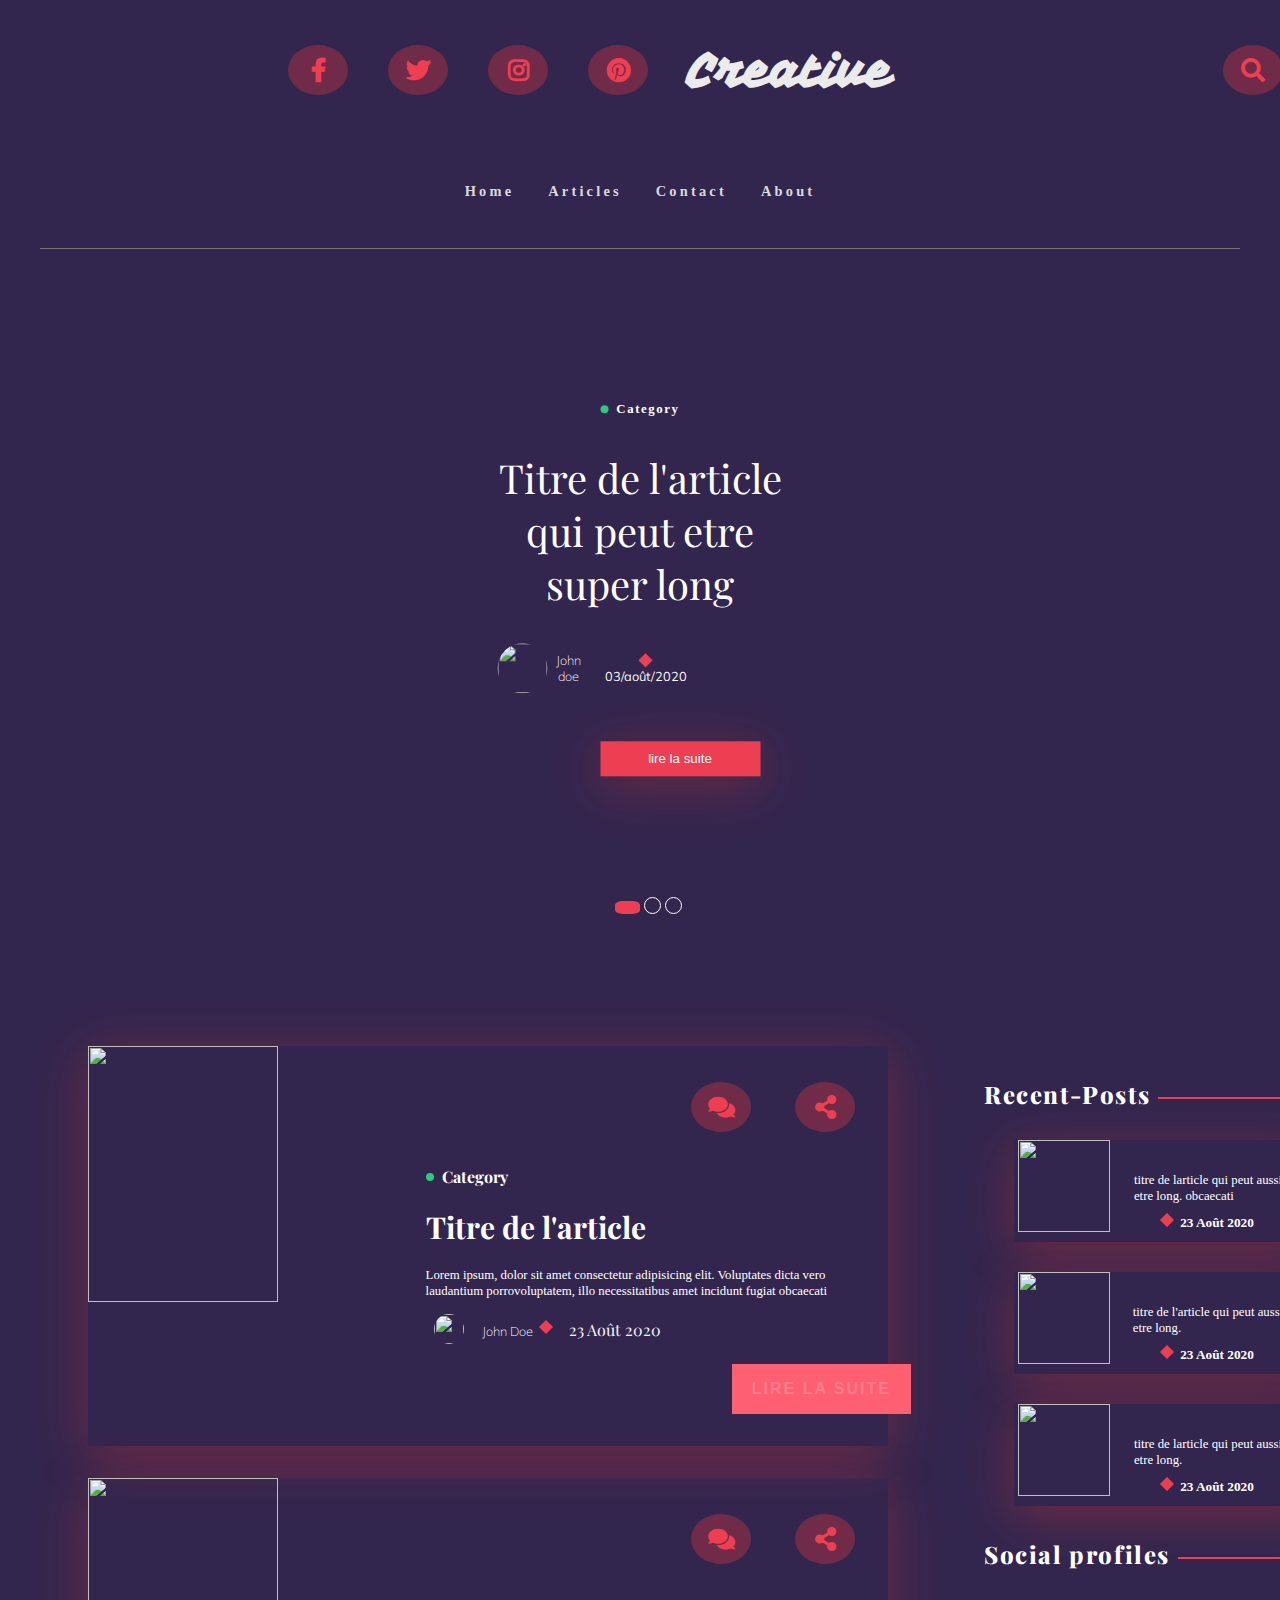
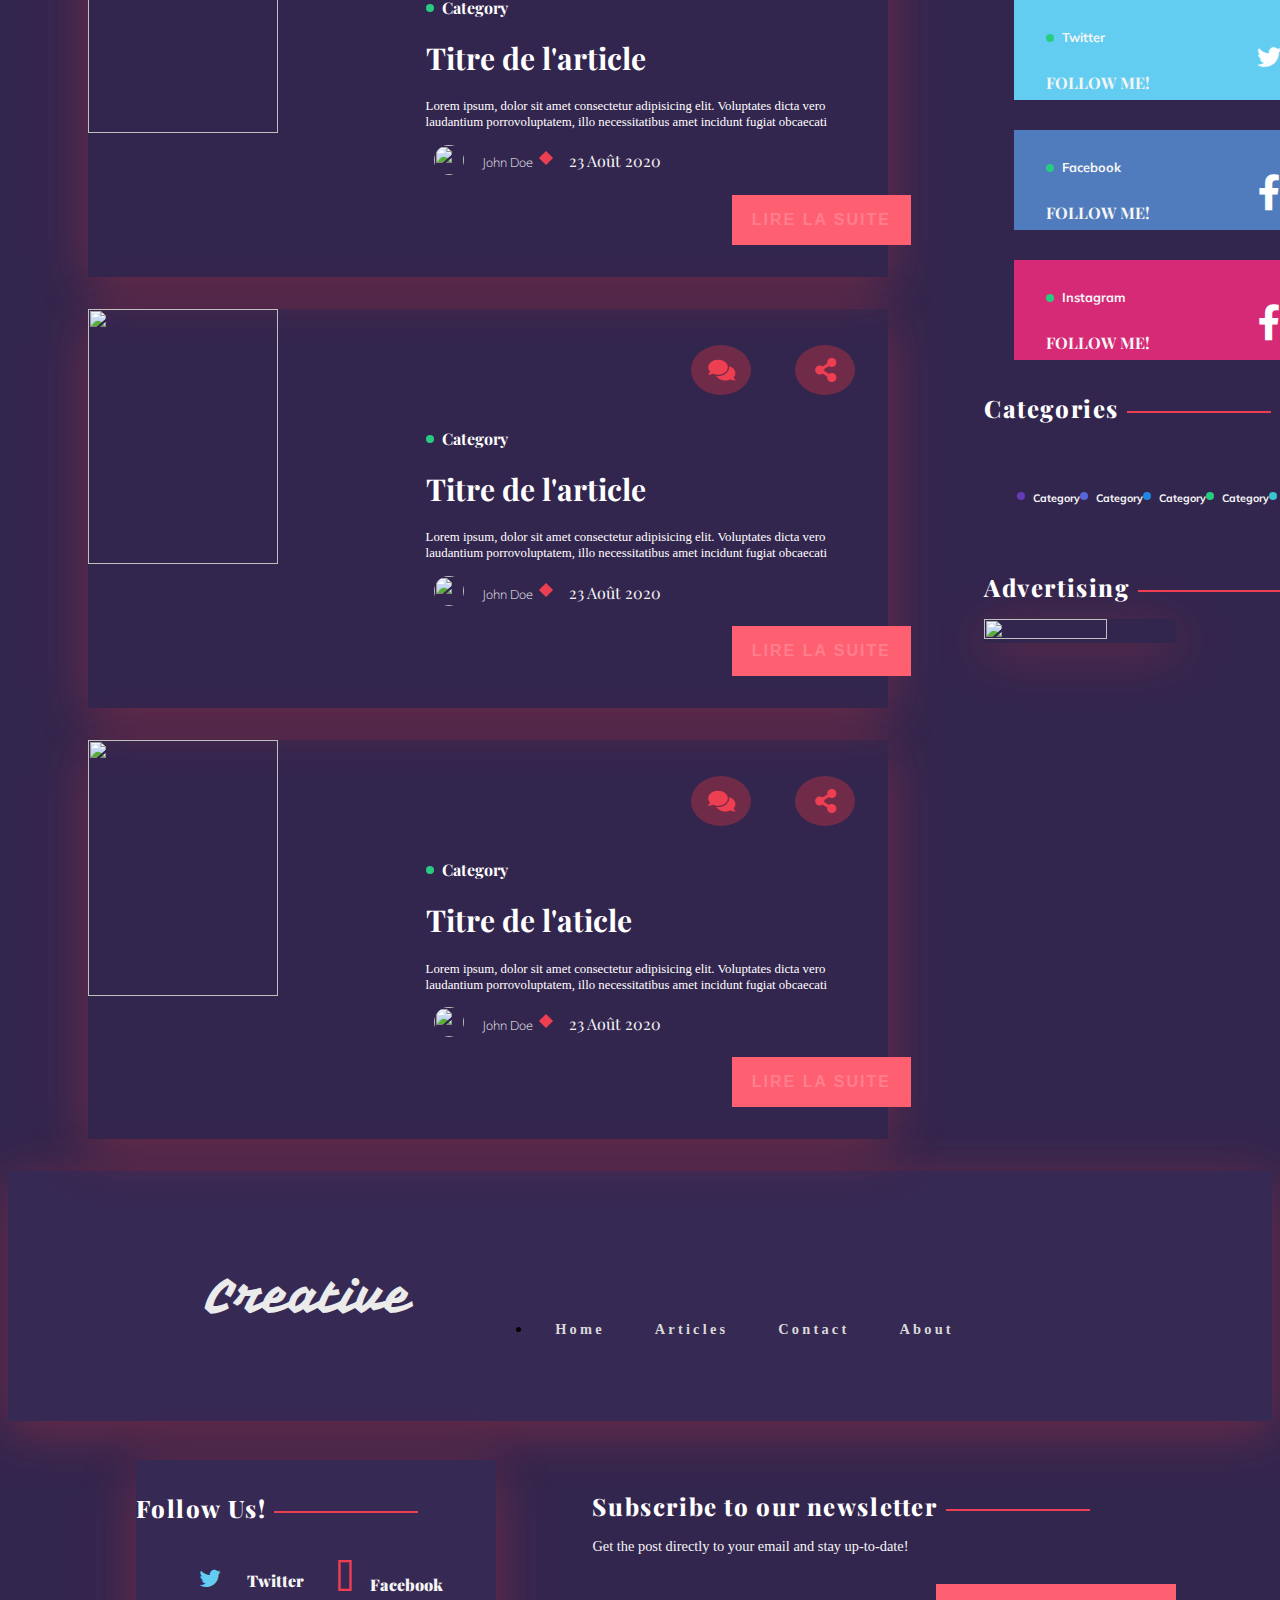
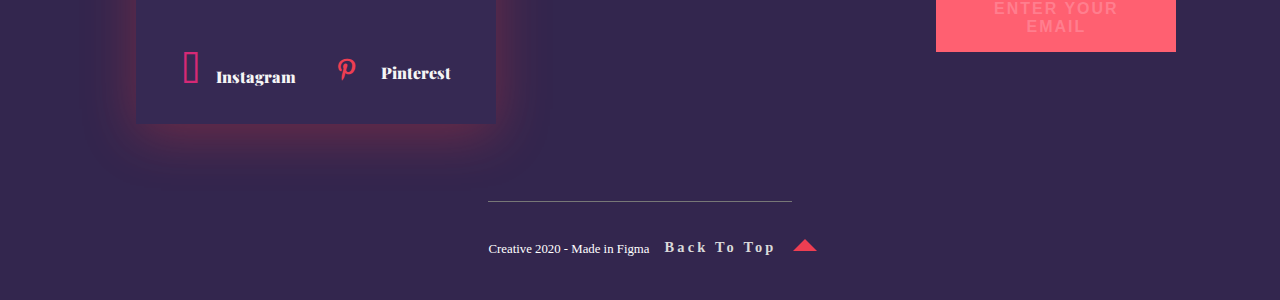
==== home.html @ f5d483ff "fds" ====
<!DOCTYPE html>
<html lang="en">

<head>
  <meta charset="UTF-8">
  <meta name="viewport" content="width=device-width, initial-scale=1.0">
  <link
    href="https://fonts.googleapis.com/css2?family=Mulish:wght@300&family=Playfair+Display&family=Vampiro+One&display=swap"
    rel="stylesheet">
  <link rel="stylesheet" href="https://cdnjs.cloudflare.com/ajax/libs/font-awesome/4.7.0/css/font-awesome.min.css">

  <title>Maquette-index</title>
  <link rel="stylesheet" href="stylehome.css">
</head>

<body>

  <div class="contenaire">

    <!---------------------- Section-header ------------------->
    <!------start-header-section-------->



    <header>
      <div class="header-contaire">
        <div class="header-left-icons">
          <div class="btn-circle icon brand facebook"></div>
          <div class="btn-circle icon brand twitter"></div>
          <div class="btn-circle icon brand instagram"></div>
          <div class="btn-circle icon brand pinterest"></div>
        </div>
        <!---------------------- Section-menu------------------->

        <div class="caractère">Creative</div>


        <div class="search-icon">
          <div class="btn-circle icon search"></div>
        </div>
      </div>





      <!---------------------- Section-header end ------------------->

      <!---------------------- Section-header nav ------------------->

      <nav>

        <a href="index.html">Home</a>
        <a href="Articles.html">Articles</a>
        <a href="contact.html">contact</a>
        <a href="About.html">About</a>

      </nav>

      <div class="ligne-header"></div>



  </div>



  </header>





  <!------end-header-section-------->

  <!---------------------- Section-slider img------------------->

  <div class="carousel">

    <div class="photo-carousel">
    </div>
    <div class="carousel-texte">
      <h6>Category </h6>
      <h2>Titre de l'article qui peut etre super long</h2>


      <div class="writer-header">
        <img src="img/photos/auteur.jpeg">
        <h5 id="john">John doe</h5>
        <div class="année">03/août/2020</div>
      </div>

      <input type="submit" value="lire la suite" id="submit-btn">



    </div>

  </div>

  <!----------------end-slider-section--------------->

  <!----------------deco-slider-section--------------->

  <div class="switch">

    <span class="line"></span>
    <span class="circle"></span>
    <span class="circle"></span>
  </div>





  <!---------------------- Section-arcile  ------------------->

  <div class=" articles-section">

    <!---------------------- Section-Left  ------------------->

    <div class="left-container">
      <!---------------------- Article 1  ------------------->

      <div class="Article">
        <div class="article-photo">
          <img src="img/photos/1.jpeg" alt="">
        </div>
        <!---------------------- Article texte  ------------------->

        <div class="article-description">

          <div class="img-icons">
            <div class="btn-circle icon comment"></div>
            <div class="btn-circle icon share"></div>

          </div>



          <h2>Category</h2>
          <h1>Titre de l'article</h1>
          <p>Lorem ipsum, dolor sit amet consectetur adipisicing elit. Voluptates dicta vero laudantium
            porrovoluptatem, illo necessitatibus amet incidunt fugiat obcaecati</p>

          <!---------------------- Auteur texte  ------------------->

          <div class="writer-x">
            <!---------------------- Auteur image  ------------------->

            <div class="img-writer">
              <img src="img/photos/auteur.jpeg" alt="">
            </div>
            <!---------------------- Auteur date ------------------->

            <h5>John Doe</h5>
            <span class="date">23 Août 2020</span>
          </div>
          <!---------------------- button   ------------------->

          <button>Lire la suite</button>
        </div>

      </div>

      <!---------------------- Article 2  ------------------->

      <div class="Article">
        <div class="article-photo">
          <img src="img/photos/2.jpeg" alt="">
        </div>
        <div class="article-description">


          <div class="img-icons">
            <div class="btn-circle icon comment"></div>
            <div class="btn-circle icon share"></div>
          </div>


          <h2>Category</h2>
          <h1>Titre de l'article</h1>
          <p>Lorem ipsum, dolor sit amet consectetur adipisicing elit. Voluptates dicta vero laudantium
            porrovoluptatem, illo necessitatibus amet incidunt fugiat obcaecati</p>

          <div class="writer-x">
            <!---------------------- Auteur image  ------------------->

            <div class="img-writer">
              <img src="img/photos/auteur.jpeg" alt="">
            </div>
            <!---------------------- Auteur date ------------------->

            <h5>John Doe</h5>
            <span class="date">23 Août 2020</span>
          </div>
          <!---------------------- button   ------------------->
          <button>Lire la suite</button>
        </div>

      </div>
      <!---------------------- Article 3  ------------------->

      <div class="Article">
        <div class="article-photo">
          <img src="img/photos/3.jpeg" alt="">
        </div>
        <div class="article-description">
          <div class="img-icons">
            <div class="btn-circle icon comment"></div>
            <div class="btn-circle icon share"></div>
          </div>

          <h2>Category</h2>
          <h1>Titre de l'article</h1>
          <p>Lorem ipsum, dolor sit amet consectetur adipisicing elit. Voluptates dicta vero laudantium
            porrovoluptatem, illo necessitatibus amet incidunt fugiat obcaecati</p>
          <div class="writer-x">
            <!---------------------- Auteur image  ------------------->

            <div class="img-writer">
              <img src="img/photos/auteur.jpeg" alt="">
            </div>
            <!---------------------- Auteur date ------------------->

            <h5>John Doe</h5>
            <span class="date">23 Août 2020</span>
          </div>
          <!---------------------- button   ------------------->

          <button>Lire la suite</button>
        </div>

      </div>

      <!---------------------- Article 4  ------------------->

      <div class="Article">
        <div class="article-photo">
          <img src="img/photos/4.jpeg" alt="">
        </div>
        <div class="article-description">
          <div class="img-icons">
            <div class="btn-circle icon comment"></div>
            <div class="btn-circle icon share"></div>
          </div>

          <h2>Category</h2>
          <h1>Titre de l'aticle</h1>
          <p>Lorem ipsum, dolor sit amet consectetur adipisicing elit. Voluptates dicta vero laudantium
            porrovoluptatem, illo necessitatibus amet incidunt fugiat obcaecati</p>

          <div class="writer-x">
            <!---------------------- Auteur image  ------------------->

            <div class="img-writer">
              <img src="img/photos/auteur.jpeg" alt="">
            </div>
            <!---------------------- Auteur date ------------------->

            <h5>John Doe</h5>
            <span class="date">23 Août 2020</span>
          </div>
          <!---------------------- button   ------------------->
          <button>Lire la suite</button>
        </div>

      </div>

    </div>



    <!-- RIGHT CONTAINER -->

    <!---------- RIGHT ligne  recent posts--------->

    <div class="right-container">
      <!---------- RIGHT ligne  recent posts deco--------->

      <div class="horizontal_line">
        <div class="line_left">
          <h4>Recent-Posts</h4>
        </div>
      </div>
      <!---------- RIGHT Posts -texte 1-------->

      <div class="Recent-Posts">

        <div class="Posts-photo">
          <img src="img/photos/6.jpeg" alt="">
        </div>

        <div class="Post-description">
          <p>titre de larticle qui peut aussi <br>etre long. obcaecati</p>
          <div class="writer1">
            <h3>23 Août 2020</h3>
          </div>
        </div>

      </div>


      <!---------- RIGHT Posts2 --------->

      <div class="Recent-Posts">
        <div class="Posts-photo">
          <img src="img/photos/7.jpeg" alt="">
        </div>
        <div class="Post-description">
          <p>titre de l'article qui peut aussi <br>etre long.</p>

          <div class="writer1">
            <h3>23 Août 2020</h3>

          </div>

        </div>

      </div>

      <!---------- RIGHT Posts3 --------->

      <div class="Recent-Posts">
        <div class="Posts-photo">
          <img src="img/photos/8.jpeg" width="15%" height="15%" alt="">
        </div>
        <div class="Post-description">
          <p>titre de larticle qui peut aussi <br>etre long.
          </p>
          <div class="writer1">
            <h3>23 Août 2020</h3>

          </div>

        </div>


      </div>
      <!---------- RIGHT ligne  Social  profiles--------->

      <div class="horizontal_line">
        <div class="line_left">
          <h4>Social profiles</h4>
        </div>
      </div>



      <!---------- Twitter  Social  profiles--------->

      <div class="Social-Profiles">
        <div class="Twitter-texte">
          <h6>Twitter</h6>
          <h2>FOLLOW ME!</h2>
          <div class=" img-icons1">
            <div class="icon1">
              <i class="fab fa-twitter"></i>
            </div>
          </div>
        </div>
      </div>



      <!---------- Facebook  Social  profiles--------->

      <div class="Social-Profiles">
        <div class="Facebook-texte">
          <h6>Facebook</h6>
          <h2>FOLLOW ME!</h2>
          <div class=" img-icons1">
            <div class="icon1">
              <i class="fab fa-facebook-f"></i>
            </div>
          </div>
        </div>
      </div>
      <!---------- instraagm  Social  profiles--------->
      <div class="Social-Profiles">
        <div class="Instagram-texte">
          <h6>Instagram</h6>
          <h2>FOLLOW ME!</h2>
          <div class=" img-icons1">
            <div class="icon1">
              <i class="fab fa-instagram"></i>
            </div>
          </div>
        </div>
      </div>

      <!---------- RIGHT ligne  section Categorie-------->
      <div class="horizontal_line">
        <div class="line_left">
          <h4>Categories</h4>
        </div>
      </div>

      <!---------- RIGHT   section Categorie-------->

      <div class="Section-Categories">


        <div class="Cat-1">
          <h6>Category</h6>
        </div>

        <div class="Cat-2">
          <h6>Category</h6>
        </div>


        <div class="Cat-3">
          <h6>Category</h6>
        </div>

        <div class="Cat-4">
          <h6>Category</h6>
        </div>

        <div class="Cat-5">
          <h6>Category</h6>
        </div>
        <div class="Cat-6">
          <h6>Category</h6>
        </div>


      </div>




      <div class="horizontal_line">
        <div class="line_left">
          <h4>Advertising</h4>
        </div>
      </div>

      <div class="Article-x">
        <div class="article-photo-x">
          <img src="img/photos/9.jpeg" alt="">
        </div>




      </div>

    </div>
  </div>

  <!--start-bottom-navigation footer-->


  <!---------------------- creative bande menu  ------------------->


  <div class="caractère-footer">
    <div class="footer-navigation">
      <div class="logo-footer1">Creative</div>
      <nav class="navbar">
        <ul class="nav-menu">
          <li class="nav-items">
            <a href="index.html" class="texte1f">Home</a>
            <a href="Articles.html" class="texte2f">Articles</a>
            <a href="contact.html" class="texte4f">contact</a>
            <a href="About.html" class="texte3f">About</a>
          </li>
        </ul>
      </nav>
    </div>
  </div>

  <!---------------------- footer contact ligne ------------------->

  <div class="footer-contact">

    <div class="footer-left">


      <div class="ligne_left">
        <h4>Follow Us!</h4>
      </div>

      <!---------------------- follow us  iconse  ------------------->
      <div class="footer-icons">

        <!-----------  icon twitter  ------------------->

        <div class="icon-f icon-T"><i class="fab fa-twitter contact-twitter "></i><span>Twitter</span>
        </div>


        <!-----------  icon facebook  ------------------->

        <div class="icon-f icon-F"><i class="fab fa-facebook contact-facebook-f"></i><span>Facebook</span>
        </div>
        <!-----------  icon instagram  ------------------->

        <div class="icon-f icon-I"><i class="fab fa-instagram contact-instagram"></i><span>Instagram</span>
        </div>



        <!-----------  icon pinterest ------------------->
        <div class="icon-f icon-P"><i class="fab fa-pinterest-p contact-pinterest"></i><span>Pinterest</span>
        </div>
      </div>

    </div>

    <!---------------------- footer-right news  ------------------->
    <div class="footer-right">
      <div class="news-footer">
        <div class="line_left">
          <h4>Subscribe to our newsletter</h4>
        </div>
        <p>Get the post directly to your email and stay up-to-date!</p>
      </div>

      <!---------------------- footer-boutton  ------------------->

      <button class="enter">Enter your email</button>





    </div>

  </div>



  <!---------------------- footer-section ------------------->

  <footer>
    <p>Creative 2020 - Made in Figma</p>
    <a class="top" href="#">Back to top</a>
  </footer>














  </div>

  </div>


</body>

</html>
---- stylehome.css ----
@charset "UTF-8";
@import url("https://fonts.googleapis.com/css2?family=Vampiro+One&display=swap");
@import url("https://fonts.googleapis.com/css2?family=Vampiro+One&display=swap");
@import url("https://cdnjs.cloudflare.com/ajax/libs/font-awesome/5.14.0/css/all.min.css");
body {
  background-color: #33264E;
  place-items: center;
}

/*============ section article===========*/
.articles-section {
  margin: auto;
  display: flex;
  margin-top: 8rem;
  width: 1200px;
}

/*============ section article left===========*/
.left-container {
  width: 800px;
  margin-right: 3rem;
  margin-left: 3rem;
}

.Article {
  width: 100%;
  display: flex;
  justify-content: center;
  background: color(bg-article);
  margin-bottom: 2rem;
  margin-right: 70rem;
  box-shadow: 0 10px 50px rgba(252, 56, 56, 0.3);
}

.article-photo {
  width: 40%;
  object-fit: cover;
}

/*============ texte article description===========*/
.article-description h1 {
  font-family: "Playfair Display";
  font-size: 30px;
  color: white;
}

/*============ . 1 article icons===========*/
.img-icons img {
  object-fit: cover;
  position: relative;
  margin: 20px;
  justify-content: center;
  display: inline-flex;
  left: 65%;
}

/*============ . 1 article =texte===========*/
.article-description {
  width: 60%;
  margin-left: 1.5rem;
  padding: 1rem;
  font-family: font-family(titre);
}

p {
  font-family: font-family(texte);
  font-size: 0.8rem;
  color: white;
  line-height: 16px;
  margin-top: 1rem;
}

h2 {
  font-family: "Playfair Display";
  font-size: 16px;
  color: white;
}

/*============ . 1 article =writter img===========*/
.img-writer img {
  object-fit: cover;
  height: 30px;
  width: 30px;
  border-radius: 50%;
  display: inline-block;
  margin: 2px 10px 4px 8px;
}

/*============ . 1 article =writter texte===========*/
.writer-x h5 {
  color: white;
}

.date {
  display: inline-flex;
}

.img img {
  object-fit: cover;
  width: 80%;
  height: 80%;
  border-radius: 50%;
  display: inline-block;
}

.article-description .writer-img {
  display: flex;
  align-items: center;
  justify-content: left;
  padding: 0 25px;
  height: values(height-image);
}

/*============ . img article left Section ============*/
img {
  width: 80%;
  height: 80%;
}

/*============ . boutton Section ============*/
button {
  display: inline-flex;
  padding: 16px 20px;
  border: none;
  font-size: 16px;
  text-transform: uppercase;
  color: #FF7E8E;
  font-weight: 600;
  letter-spacing: 2px;
  background: #FF6071;
  border: 1px solid;
  border: #1d1515;
  position: relative;
  margin: 16px;
  justify-content: center;
  left: 65%;
}

/*============ . Blogs Article ============*/
/*============ . Blogs Article Right============*/
.right-container {
  width: 40%;
  margin-left: 3rem;
  height: 130px;
}

/*========= . Blogs recents-post Right==========*/
.Recent-Posts {
  width: 100%;
  display: flex;
  justify-content: center;
  background: #33264E;
  margin-bottom: 2rem;
  margin-top: 20px;
  justify-content: right;
  max-width: 300px;
  margin: 30px;
  box-shadow: 0 10px 50px rgba(252, 56, 56, 0.3);
  z-index: 11;
}

.Posts-photo img {
  width: 100px;
  height: 100px;
  object-fit: cover;
}

/*============ texte post description===========*/
/*========= . Blogs recents-post1 Right==========*/
.Post-description {
  width: 60%;
  margin-left: -0.5rem;
  padding: 1rem;
  display: flex;
  align-items: center;
  flex-direction: column;
}

.Post-description p {
  font-family: "Muli";
  font-size: 0.8rem;
  color: color(texte);
  line-height: 16px;
  margin-top: 1rem;
  flex-direction: column;
}

/*============ . 2 post =writter1 img===========*/
.writer1 h3 {
  display: block;
  font-size: 0.83em;
  margin-block-start: -0.33em;
  margin-block-end: -0.33em;
  margin-inline-start: 0px;
  margin-inline-end: 0px;
  font-weight: bold;
  color: white;
}

.Posts-photo img {
  width: 92px;
  height: 92px;
  object-fit: cover;
}

.writer1 {
  display: flex;
  align-items: center;
  flex-direction: column;
}

/*============ . Blogs social profiles ============*/
.Social-Profiles {
  width: 100%;
  display: flex;
  justify-content: center;
  margin-bottom: 2rem;
  justify-content: right;
  /*height: 370px;*/
  max-width: 300px;
  margin: 30px;
  z-index: 11;
}

/*============ . Blogs social twitter ============*/
.Twitter-texte {
  width: 100%;
  background: #63cdf1;
  /* display: flex; */
  align-items: center;
}

.Twitter-texte h6 {
  line-height: 10px;
  margin-top: 2rem;
  font-size: 0.8rem;
  color: whitesmoke;
  padding-left: 2rem;
  font-family: "Mulish";
}

.Twitter-texte h2 {
  color: whitesmoke;
  padding-left: 2rem;
  font-family: "Playfair Display";
  font-size: 16px;
}

/*============ . icons twitter ============*/
/*============ . Blogs social facebook ============*/
.Facebook-texte h6 {
  line-height: 10px;
  margin-top: 2rem;
  font-size: 0.8rem;
  color: whitesmoke;
  padding-left: 2rem;
  font-family: "Mulish";
}

.Facebook-texte h2 {
  color: whitesmoke;
  padding-left: 2rem;
  font-family: "Playfair Display";
  font-size: 16px;
}

/*============ . Blogs social instagram ============*/
.Instagram-texte h6 {
  line-height: 10px;
  margin-top: 2rem;
  font-size: 0.8rem;
  color: whitesmoke;
  padding-left: 2rem;
  font-family: "Mulish";
}

.Instagram-texte h2 {
  color: whitesmoke;
  padding-left: 2rem;
  font-family: "Playfair Display";
  font-size: 16px;
}

/*============ . Blogs categorie  ============*/
.contact-twitter {
  color: #63CDF1;
  margin: 10px;
}

/*======= . Blogs social facebook ==========*/
.Facebook-texte {
  background: #507cbe;
  width: 100%;
}

/*============ . Blogs social instagram ============*/
.Instagram-texte {
  background: #d62976;
  width: 100%;
}

.Pinterest-texte {
  background: #ee3e52;
}

.Social-Profiles {
  width: 100%;
  display: flex;
  justify-content: center;
  margin-bottom: 2rem;
  justify-content: right;
  height: 100px;
  max-width: 300px;
  margin: 30px;
}

/*============ . Blogs Categorie bubulles ============*/
/*============ . Blogs advertissing ============*/
.Article-x {
  width: 40%;
  display: flex;
  justify-content: center;
  background: color(bg-article);
  margin-bottom: 2rem;
  margin-right: 70rem;
  box-shadow: 0 10px 50px rgba(252, 56, 56, 0.3);
}

.article-photo-x {
  width: 100%;
  height: 100%;
  object-fit: cover;
}

/*============ . circle Section ============*/
.article-description h2::before {
  content: "";
  height: 8px;
  width: 8px;
  background-color: #27CC81;
  border-radius: 50%;
  display: inline-block;
  margin-right: 0.5rem;
  margin: 2px 8px 2px 0;
}

/*============ . circle Section ============*/
.writer-x h5::after {
  content: "";
  width: 10px;
  height: 10px;
  background-color: #ee3e52;
  display: inline-block;
  transform: rotate(45deg);
  margin-left: 0.8rem;
  margin: 2px 10px 4px 8px;
  color: #fff;
}

/*============ . circle Section ============*/
h3::before {
  content: "";
  width: 10px;
  height: 10px;
  background-color: #EE3E52;
  display: inline-block;
  transform: rotate(45deg);
  margin: 2px 8px 2px 0;
}

/*============ . circle Section ============*/
/*============ . Blogs Categorie bubulles ============*/
.Cat-1 h6::before {
  background-color: #673AB7;
}

.Cat-2 h6::before {
  background-color: #5567da;
}

.Cat-3 h6::before {
  background-color: #1e88e5;
  display: inline-block;
}

.Cat-4 h6::before {
  background-color: #27CC81;
}

.Cat-5 h6::before {
  background-color: #38c4d1;
}

.Cat-6 h6::before {
  background-color: #e91e63;
}

.Section-Categories h6::before {
  content: "";
  height: 8px;
  width: 8px;
  margin: 0 8px 2px 0;
  font-family: "Muli";
  color: #fff;
  border-radius: 50%;
  display: inline-block;
  margin-right: 0.5rem;
}

.Article {
  width: 100%;
  display: flex;
  justify-content: center;
  margin-bottom: 2rem;
  box-shadow: 0 10px 50px rgba(252, 56, 56, 0.3);
}

.Section-Categories {
  width: 100%;
  display: flex;
  justify-content: center;
  background: #33264E;
  margin-bottom: 2rem;
  /*height: 370px;*/
  max-width: 215px;
  margin: 33px;
  display: -webkit-box;
  display: -ms-flexbox;
  -webkit-box-align: center;
  -ms-flex-align: center;
  align-items: center;
  -ms-flex-wrap: wrap;
  flex-wrap: wrap;
  font-size: 1rem;
  font-family: "Mulish";
  color: whitesmoke;
  margin-bottom: 2rem;
  line-height: 2rem;
}

.category.Cat-1 h6::before {
  background-color: #673AB7;
  margin: 2px 8px 2px 0;
  content: "";
  display: inline-block;
  width: 8px;
  height: 8px;
  border-radius: 50%;
  margin: 2px 8px 2px 0;
  font-family: "Muli";
}
.category.Cat-2 h6::before {
  background-color: #5567da;
  margin: 2px 8px 2px 0;
  content: "";
  display: inline-block;
  width: 8px;
  height: 8px;
  border-radius: 50%;
  margin: 2px 8px 2px 0;
  font-family: "Muli";
}
.category.Cat-3 h6::before {
  background-color: #1e88e5;
  margin: 2px 8px 2px 0;
  content: "";
  display: inline-block;
  width: 8px;
  height: 8px;
  border-radius: 50%;
  margin: 2px 8px 2px 0;
  font-family: "Muli";
}
.category.Cat-4 h6::before {
  background-color: #27cc81;
  margin: 2px 8px 2px 0;
  content: "";
  display: inline-block;
  width: 8px;
  height: 8px;
  border-radius: 50%;
  margin: 2px 8px 2px 0;
  font-family: "Muli";
}
.category.Cat-6 h6::before {
  background-color: #e91e63;
  margin: 2px 8px 2px 0;
  content: "";
  display: inline-block;
  width: 8px;
  height: 8px;
  border-radius: 50%;
  margin: 2px 8px 2px 0;
  font-family: "Muli";
}
.category.Cat-5 h6::before {
  background-color: #38c4d1;
  margin: 2px 8px 2px 0;
  content: "";
  display: inline-block;
  width: 8px;
  height: 8px;
  border-radius: 50%;
  margin: 2px 8px 2px 0;
  font-family: "Muli";
}

.writer-x {
  display: inline-flex;
  display: flex;
  align-items: center;
}

.switch {
  display: inline-block;
  margin-left: 48%;
  margin-top: 1.5rem;
}

.line {
  height: 13px;
  width: 25px;
  background-color: #EE3E52;
  border-radius: 30%;
  display: inline-block;
}

.circle {
  height: 15px;
  width: 15px;
  background-color: transparent;
  border: 1px solid #fff;
  border-radius: 50%;
  display: inline-block;
}

footer .top::after {
  content: "";
  width: 0px;
  height: 0px;
  border-right: 12px solid transparent;
  border-bottom: 12px solid #EE3E52;
  border-left: 12px solid transparent;
  position: absolute;
  margin-left: 1rem;
}

/*============ . HEADER===========*/
header {
  display: flex;
  flex-direction: column;
  width: 100%;
  width: 1200px;
}

.header-contaire {
  display: flex;
  flex-direction: row;
}

.header-left-icons {
  display: flex;
  flex-direction: row;
  flex-wrap: wrap;
  align-content: center;
  width: 33%;
}

.caractère {
  width: 58%;
  font-family: "Vampiro One";
  font-style: normal;
  font-weight: normal;
  font-size: 72px;
  text-align: center;
  font-size: 3rem;
  color: #ebebeb;
  text-align: center;
  margin-right: 0rem;
  display: block;
  margin-block-start: 0.67em;
  margin-block-end: 0.67em;
  margin-inline-start: 0px;
  margin-inline-end: 0px;
  font-weight: bold;
}

.search-icon {
  display: flex;
  flex-direction: row-reverse;
  flex-wrap: wrap;
  align-content: center;
  width: 33%;
}

/*============ .LOGO ICONS===========*/
.ligne-header {
  width: 1200px;
  height: 1px;
  background-color: #777777;
  margin: 3rem auto;
}

/*============ .MENU HEADER CARACTERE===========*/
/*============ .SLIDER SECTION===========*/
.photo h2 {
  position: absolute;
  left: 560px;
  color: white;
  top: 400px;
  font-style: normal;
  font-size: 34px;
}

.photo h6 {
  position: absolute;
  left: 850px;
  color: white;
  top: 350px;
  font-style: normal;
  font-size: 14px;
}

.carousel {
  background-image: url(../img/photos/8.jpeg);
  background-repeat: no-repeat;
  background-size: cover;
  position: relative;
  max-width: 1600px;
  height: 480px;
  margin: 0 auto;
  margin-top: 3rem;
  margin-bottom: 3rem;
  box-shadow: 0 10px 50px rgba(252, 56, 56, 0.3);
}

.carousel .carousel-texte {
  text-align: center;
  position: absolute;
  top: 50%;
  left: 50%;
  -webkit-transform: translate(-50%, -50%);
  transform: translate(-50%, -50%);
}

.writer-header {
  display: -webkit-box;
  display: -ms-flexbox;
  display: flex;
  -webkit-box-orient: horizontal;
  -webkit-box-direction: normal;
  -ms-flex-direction: row;
  flex-direction: row;
  -webkit-box-align: center;
  -ms-flex-align: center;
  align-items: center;
  -webkit-box-pack: center;
  -ms-flex-pack: center;
  justify-content: center;
  text-align: center;
  margin-top: 1rem;
  margin-right: 6rem;
}

.writer-header img {
  width: 50px;
  height: 50px;
  border-radius: 50%;
  display: inline-block;
}

.année::before {
  content: "";
  width: 10px;
  height: 10px;
  background-color: #EE3E52;
  display: inline-block;
  -webkit-transform: rotate(45deg);
  transform: rotate(45deg);
  margin-right: 1.5rem;
  margin: 0 8px;
}

.année {
  font-size: 0.8rem;
  color: whitesmoke;
  padding-left: 1rem;
  font-family: "Mulish";
}

h5 {
  font-family: "Mulish";
  font-size: 0.8rem;
  font-weight: 100;
  color: #fff;
  margin: 0 8px;
}

.carousel-texte h6 {
  font-size: 0.8rem;
  letter-spacing: 0.1rem;
  color: #fff;
  padding: 0;
  margin-top: 0.5rem;
}

h6::before {
  content: "";
  height: 8px;
  width: 8px;
  background-color: #27CC81;
  border-radius: 50%;
  display: inline-block;
  margin-right: 0.5rem;
}

.carousel-texte h2 {
  font-family: "Playfair Display";
  font-size: 2.5rem;
  font-weight: 300;
  color: #fff;
  text-align: center;
}

/*============ .SLIDER SECTION=BOUTTON==========*/
#submit-btn {
  width: 10rem;
  margin-right: -5rem;
  margin-top: 3rem;
  padding: 0.8rem 2rem;
  background: #EE3E52;
  color: whitesmoke;
  border: none;
  padding: 10px 20px;
  box-shadow: 0 10px 50px rgba(252, 56, 56, 0.3);
  transform: scale(1);
  cursor: pointer;
  color: white;
  text-decoration: none;
}

/*============ .ICONS SECTION HEADER==========*/
/*============ .ICONS facebook==========*/
/*============ .ICONS twiter==========*/
/*============ .ICONS instagram==========*/
/*============ .ICONS pinterest==========*/
/*============ .ICONS reddit==========*/
nav {
  text-align: center;
  margin: 50px 0 0 0;
}

a {
  font-family: "Muli";
  color: color(texte);
  text-decoration: none;
  text-transform: capitalize;
  letter-spacing: 0.2em;
  font-size: 18px;
  font-weight: 100;
  font-style: normal;
  margin: 0 15px;
}
a:hover {
  color: color(link);
}

.header {
  display: flex;
  flex-direction: row;
}

.search-icon {
  display: flex;
  flex-direction: row-reverse;
  flex-wrap: wrap;
  align-content: center;
  width: 10%;
}

/*============ .  footer  bloc navigation============*/
.caractère-footer {
  display: flex;
  justify-content: center;
  margin-bottom: 2rem;
  height: 250px;
  margin: 20px;
  background-color: #362953;
  width: 100%;
  margin: 0 auto;
  box-shadow: 0 10px 50px rgba(252, 56, 56, 0.3);
}

/*============ .  footer  bloc navigation============*/
.footer-navigation {
  max-width: 1200px;
  margin: 0 auto;
  display: -webkit-box;
  display: -ms-flexbox;
  display: flex;
  -webkit-box-pack: justify;
  -ms-flex-pack: justify;
  justify-content: space-between;
  text-align: center;
  -webkit-box-align: center;
  -ms-flex-align: center;
  align-items: center;
}

/*============ .  footer  logoo============*/
.logo-footer1 {
  font-family: "Vampiro One";
  font-size: 3rem;
  color: #ebebeb;
  text-align: center;
  margin-right: 5rem;
}

/*============ .  footer  nav menu============*/
a {
  text-decoration: none;
  color: #dadada;
  font-size: 0.9rem;
  font-weight: bold;
  letter-spacing: 0.2rem;
}

.nav-menu {
  margin-bottom: 0;
}

.nav-menu a {
  padding: 0 0.5rem;
}

.nav-menu .nav-items {
  margin-right: 6rem;
}

.footer {
  display: flex;
  flex-wrap: wrap;
  margin: auto;
  width: 1200px;
  height: 200px;
  margin-bottom: 9rem;
  margin-top: 9rem;
}

/*============ .  footer  left============*/
footer {
  height: 10vh;
  max-width: 1200px;
  margin: 0 auto;
  display: -webkit-box;
  display: -ms-flexbox;
  display: flex;
  -ms-flex-pack: distribute;
  justify-content: space-around;
  -webkit-box-align: center;
  -ms-flex-align: center;
  align-items: center;
  border-top: 1px solid #777777;
}

/*============ .  footer  left============*/
.footer-left {
  background: #362953;
  padding-bottom: 4rem;
  margin: 10px;
  height: 200px;
  justify-content: center;
  margin-bottom: 2rem;
  width: 30%;
  margin-right: 4rem;
  margin-left: 10px;
  box-shadow: 0 10px 50px rgba(252, 56, 56, 0.3);
}

/*============ . Blogs footer left============*/
.footer-contact {
  max-width: 1200px;
  height: 300px;
  margin: 2rem auto;
  padding: 0 2rem;
  display: flex;
  justify-content: center;
  -webkit-box-align: center;
  align-items: center;
  margin-bottom: 3rem;
}

/*============ . Blogs footer right============*/
.news-footer p {
  color: whitesmoke;
  font-size: 0.9rem;
}

.footer-right {
  margin-right: 2rem;
  margin-left: 2rem;
  margin-top: -5rem;
}

h4 {
  font-family: "Playfair Display";
  font-size: 1.5rem;
  font-weight: 800;
  color: #fff;
  margin-bottom: 1rem;
  letter-spacing: 0.1rem;
}

.news-footer {
  margin-right: 2rem;
}

.news-footer p {
  color: whitesmoke;
  font-size: 0.9rem;
}

span {
  color: whitesmoke;
  font-family: "Playfair Display";
  font-size: 1rem;
}

/*============ . Blogs footer left contact============*/
/*============ . icons footer  contact============*/
.footer-contact i {
  font-size: 1.5rem;
  padding: 1rem;
  font-family: "Fontawesome" !important;
  font-style: normal;
}

.enter {
  width: 15rem;
  padding: 1rem 2rem;
  margin-left: 0;
  bottom: 0;
}

.ligne_left h4::after {
  content: "";
  width: 9rem;
  height: 2px;
  background-color: #EE3E52;
  display: inline-block;
  margin-left: 0.5rem;
  margin-bottom: 0.3rem;
}

/*============ .ICONS header==========*/
.header-left-icons {
  display: flex;
  flex-direction: row;
  flex-wrap: wrap;
  align-content: center;
  width: 36%;
}

.btn-circle {
  border-radius: 100%;
  background-color: rgba(252, 56, 56, 0.3);
  flex-shrink: 0;
  margin: 0 5px;
  width: 20px;
  height: 20px;
  display: grid;
  place-items: center;
  box-shadow: 0 0 0 0 black;
  transform: scale(1);
  cursor: pointer;
}

.btn-circle:hover {
  animation: 3s linear 1s infinite running slidein;
}

.icon {
  place-items: center;
  font-family: "Font Awesome 5 Free";
  text-rendering: auto;
  -webkit-font-smoothing: antialiased;
  font-style: normal;
  font-variant: normal;
  font-weight: 900;
  padding: 15px 20px;
  display: inline-flex;
  position: relative;
  margin: 20px;
  justify-content: center;
  left: 55%;
}

/*============ .ICONS brand==========*/
.brand {
  font-family: "Font Awesome 5 Brands";
}

/*============ .ICONS social=header=========*/
.facebook::before {
  content: "";
  font-size: 1.5em;
  color: #EE3E52;
}

.twitter::before {
  content: "";
  font-size: 1.5em;
  color: #EE3E52;
}

.instagram::before {
  content: "";
  font-size: 1.5em;
  color: #EE3E52;
}

.pinterest::before {
  font-size: 1.5em;
  color: #EE3E52;
}

.pinterest::before {
  content: "";
  font-size: 1.5em;
  color: #EE3E52;
}

/*============ .ICONS left==========*/
/*============ .ICONS search==========*/
.search::before {
  content: "";
  font-size: 1.5em;
  color: #EE3E52;
}

/*============ .  icon  bloc article left============*/
.comment::before {
  content: "";
  font-size: 1.5em;
  color: #EE3E52;
}

.share::before {
  content: "";
  font-size: 1.5em;
  color: #EE3E52;
}

/*============ .  icon  social profies right============*/
.img-icons1 {
  width: 30%;
  height: 30px;
  display: inline-flex;
  padding: 15px 20px;
  border: none;
  position: relative;
  /* margin: 20px; */
  justify-content: center;
  left: 10%;
  /* top: 8%; */
  bottom: 76px;
  font-size: 1.5rem;
  color: #fff;
  margin-left: 10rem;
  font-family: "Fontawesome" !important;
  font-style: normal;
  text-align: end;
}

/*============ .ICONS twitter=right=========*/
.fa-twitter::before {
  content: "";
}

/*============ .ICONS facebook==========*/
.facebook1::before {
  font-size: 1.5em;
  color: #EE3E52;
}

/*============ .ICONS instagram=right=========*/
.fa-instagram:before {
  content: "";
}

.icon-I {
  color: #EE3E52;
}

.icon-F {
  color: #507CBE;
}

/*============ .ICONS footer=========*/
.contact {
  max-width: 1200px;
  margin: 2rem auto;
  padding: 0 2rem;
  display: flex;
  justify-content: center;
  align-items: center;
  margin-bottom: 3rem;
  /*============ .ICONS twitter==========*/
  /*============ .ICONS facebook==========*/
  /*============ .ICONS instagram==========*/
  /*============ .ICONS pinterest==========*/
}
.contact i {
  font-size: 1.5rem;
  padding: 1rem;
  font-family: "Fontawesome" !important;
  font-style: normal;
}
.contact-twitter {
  color: color-icon(twitter);
}
.contact .contact-twitter {
  color: #63CDF1;
  margin: 10px;
}
.contact .icon-T {
  margin: 0 1rem 1rem 0;
}
.contact-facebook {
  color: color-icon(facebook);
}
.contact .contact-facebook {
  color: #507cbe;
  margin: 10px;
}
.contact .icon-F {
  margin: 0 1rem 1rem 0;
}
.contact .contact-pinterest {
  color: #ee3e52;
  margin: 10px;
}
.contact .contact-facebook {
  color: #507CBE;
}
.contact-instagram {
  color: color-icon(instagram);
}
.contact .contact-instagram {
  color: #D62976;
}
.contact .contact-instagram {
  color: #D62976;
  color: #d62976;
  margin: 10px;
}
.contact .icon-I {
  margin: 0 1rem 1rem 0;
}
.contact-pinterest {
  color: color-icon(pinterest);
}

.line-left {
  font-family: "Playfair Display";
  font-size: 1.5rem;
  font-weight: 800;
  color: #fff;
  margin-bottom: 1rem;
  letter-spacing: 0.1rem;
}

.line_left h4::after {
  content: "";
  width: 9rem;
  height: 2px;
  background-color: #EE3E52;
  display: inline-block;
  margin-left: 0.5rem;
  margin-bottom: 0.3rem;
}

.contact i {
  font-size: 1.5rem;
  padding: 1rem;
  font-family: "Fontawesome" !important;
  font-style: normal;
}

.contact-pinterest {
  color: #ee3e52;
  margin: 10px;
}

/*============ .  icon  bloc footer============*/
.footer-icons {
  display: -webkit-box;
  display: -ms-flexbox;
  display: flex;
  -webkit-box-align: center;
  -ms-flex-align: center;
  align-items: center;
  -webkit-box-pack: center;
  -ms-flex-pack: center;
  justify-content: center;
  -ms-flex-wrap: wrap;
  flex-wrap: wrap;
}

.icon-f {
  place-items: center;
  font-family: "Font Awesome 5 Free";
  text-rendering: auto;
  -webkit-font-smoothing: antialiased;
  font-style: normal;
  font-variant: normal;
  font-weight: 900;
  position: relative;
  margin: 20px;
  justify-content: center;
  margin: 0 1rem 1rem 0;
}

.contact-icons {
  display: -webkit-box;
  display: -ms-flexbox;
  display: flex;
  -webkit-box-align: center;
  -ms-flex-align: center;
  align-items: center;
  -webkit-box-pack: center;
  -ms-flex-pack: center;
  justify-content: center;
  -ms-flex-wrap: wrap;
  flex-wrap: wrap;
}

.footer-left .footer-icons {
  display: -webkit-box;
  display: -ms-flexbox;
  display: flex;
  -webkit-box-align: center;
  -ms-flex-align: center;
  align-items: center;
  -webkit-box-pack: center;
  -ms-flex-pack: center;
  justify-content: center;
  -ms-flex-wrap: wrap;
  flex-wrap: wrap;
}

.footer-icons {
  display: flex;
  align-items: center;
  justify-content: center;
  flex-wrap: wrap;
}

span {
  color: color(texte);
  font-size: 1rem;
}

.left-contact .footer-icons {
  display: flex;
  -webkit-box-align: center;
  -ms-flex-align: center;
  align-items: center;
  -webkit-box-pack: center;
  -ms-flex-pack: center;
  justify-content: center;
  -ms-flex-wrap: wrap;
  flex-wrap: wrap;
  margin: 10px;
}

.contact i {
  font-size: 1.5rem;
  padding: 1rem;
  font-family: "Fontawesome" !important;
  font-style: normal;
}

.btn-rect {
  background: linear-gradient(120deg, color(gradient1), color(gradient2));
  padding: 10px 20px;
  box-shadow: 0 0 0 0 black;
  transform: scale(1);
  cursor: pointer;
  color: white;
  text-decoration: none;
}
.btn-rect:active, .btn-rect:visited, .btn-rect:hover {
  color: white;
}

.twitter::before {
  content: "";
  font-size: 1.5em;
}

.instagram::before {
  content: "";
  font-size: 1.5em;
}

.contact-instagram::before {
  content: "";
  font-size: 1.5em;
  color: #D62976;
}

.articles-section {
  margin: auto;
  display: flex;
  margin-top: 8rem;
  width: 1200px;
}

.left-container {
  width: 800px;
  margin-right: 3rem;
  margin-left: 3rem;
}

.article-description-long h1 {
  font-family: "Playfair Display";
  font-size: 30px;
  color: white;
}

.Article-long {
  width: 100%;
  display: flex;
  justify-content: center;
  background: color(bg-article);
  margin-bottom: 2rem;
  margin-right: 70rem;
  box-shadow: 0 10px 50px rgba(252, 56, 56, 0.3);
}

.article-photo-long {
  width: 100%;
  object-fit: cover;
}

.article-description-long {
  width: 60%;
  margin-left: 1.5rem;
  padding: 1rem;
  font-family: font-family(titre);
}

p {
  font-family: font-family(texte);
  font-size: 0.8rem;
  color: white;
  line-height: 16px;
  margin-top: 1rem;
}

h2 {
  font-family: "Playfair Display";
  font-size: 16px;
  color: white;
}

.img img {
  object-fit: cover;
  width: 80%;
  height: 80%;
  border-radius: 50%;
  display: inline-block;
}

.article-photo-long img {
  object-fit: cover;
  width: 100%;
  height: 100%;
}

.img-writer img {
  object-fit: cover;
  height: 30px;
  border-radius: 50%;
  display: inline-block;
}

.article-description .writer-img {
  display: flex;
  align-items: center;
  justify-content: left;
  padding: 0 25px;
  height: values(height-image);
}

.icon-f {
  place-items: center;
  font-family: "Font Awesome 5 Free";
  text-rendering: auto;
  -webkit-font-smoothing: antialiased;
  font-style: normal;
  font-variant: normal;
  font-weight: 900;
  position: relative;
  margin: 20px;
  justify-content: center;
  margin: 0 1rem 1rem 0;
}

.fa-twitter::before {
  content: "";
}

.brand {
  font-family: "Font Awesome 5 Brands";
}

.fa {
  place-items: center;
  font-family: "Font Awesome 5 Free";
  text-rendering: auto;
  -webkit-font-smoothing: antialiased;
  font-style: normal;
  font-variant: normal;
  font-weight: 900;
  padding: 15px 20px;
  display: inline-flex;
  position: relative;
  margin: 20px;
  justify-content: center;
  left: 55%;
}

div {
  display: block;
}

.fa-facebook::before {
  content: "";
  font-size: 1.5em;
  color: #ee3e52;
}

.fa-tumblr::before {
  content: "";
  font-size: 1.5em;
  color: #ee3e52;
}

.fa-instagram::before {
  content: "";
  font-size: 1.5em;
}

.fa-pinterest::before {
  content: "";
  font-size: 1.5em;
  color: #ee3e52;
}

.fa-search::before {
  content: "";
  font-size: 1.5em;
  color: #ee3e52;
}

.fa-facebook-f::before {
  content: "";
  font-size: 1.5em;
}

.main-container {
  width: values(width-container);
  margin-top: 20px;
}

/*# sourceMappingURL=main.css.map */
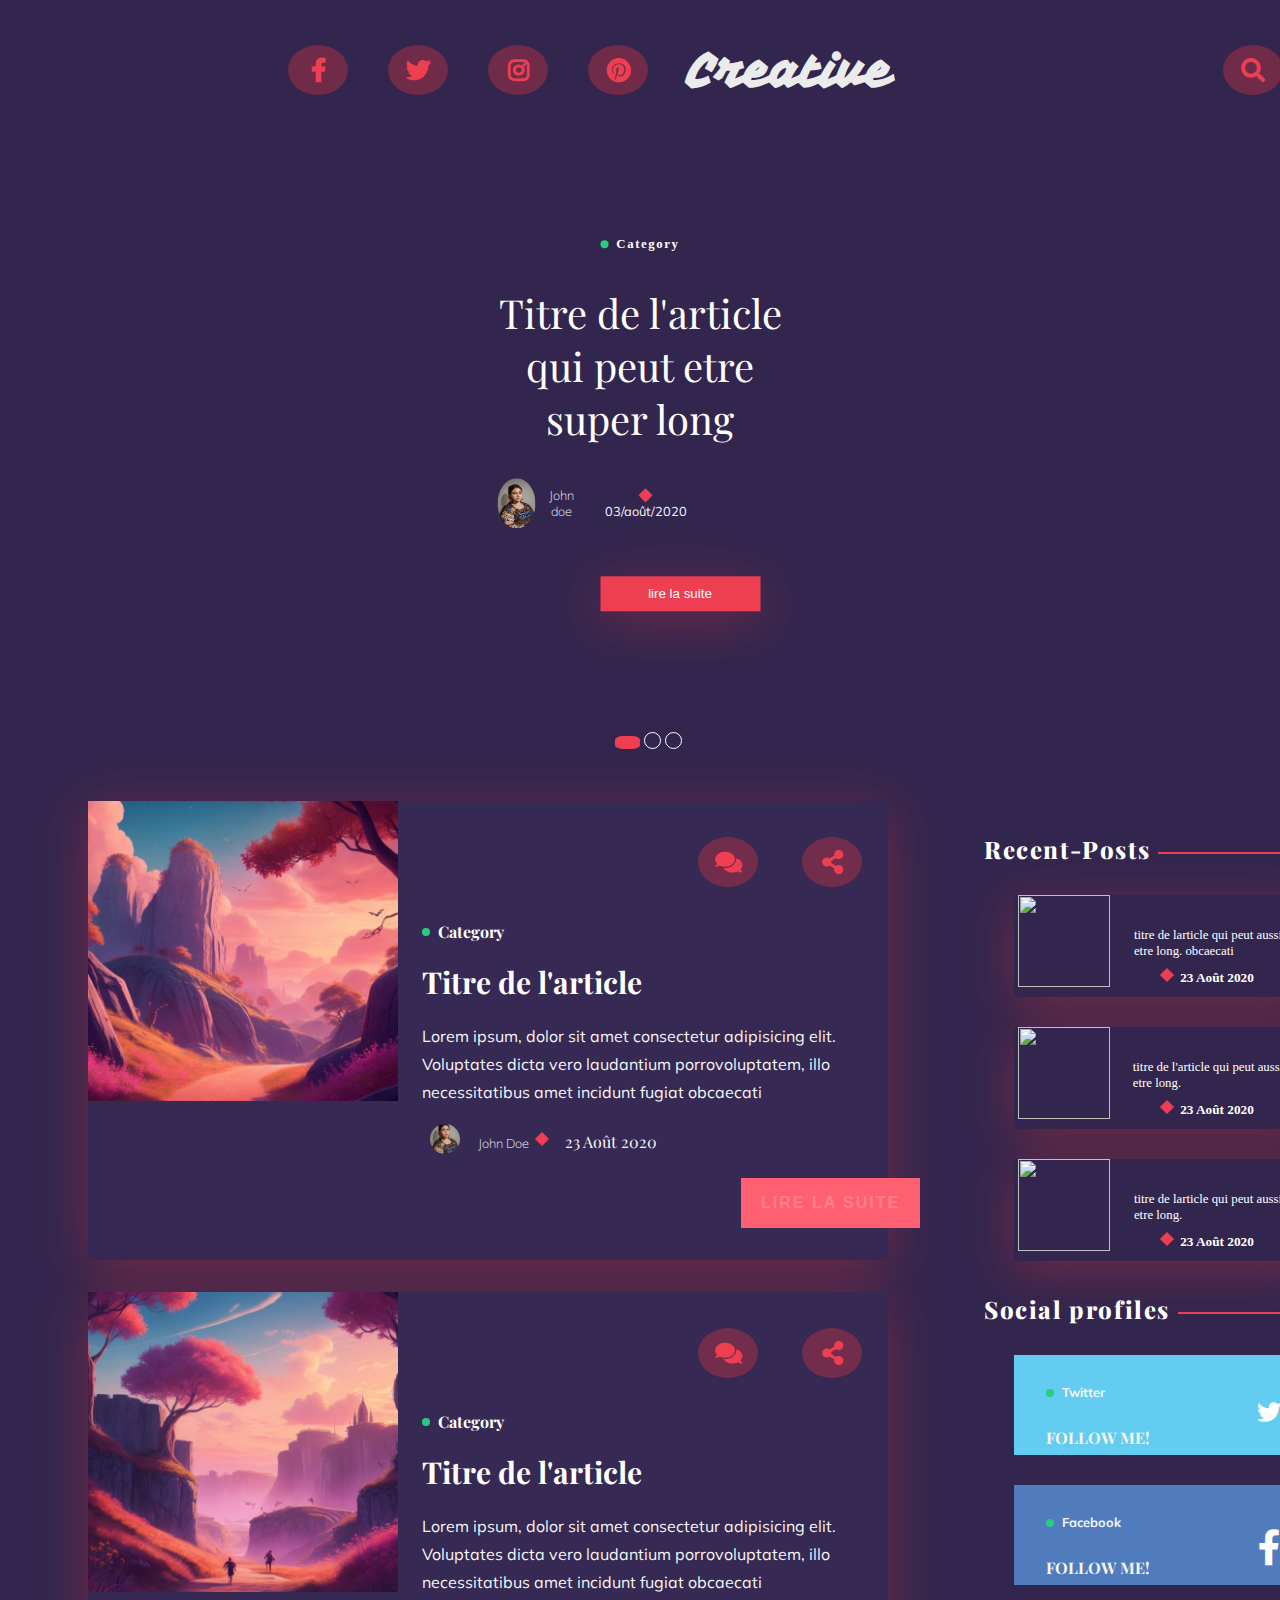
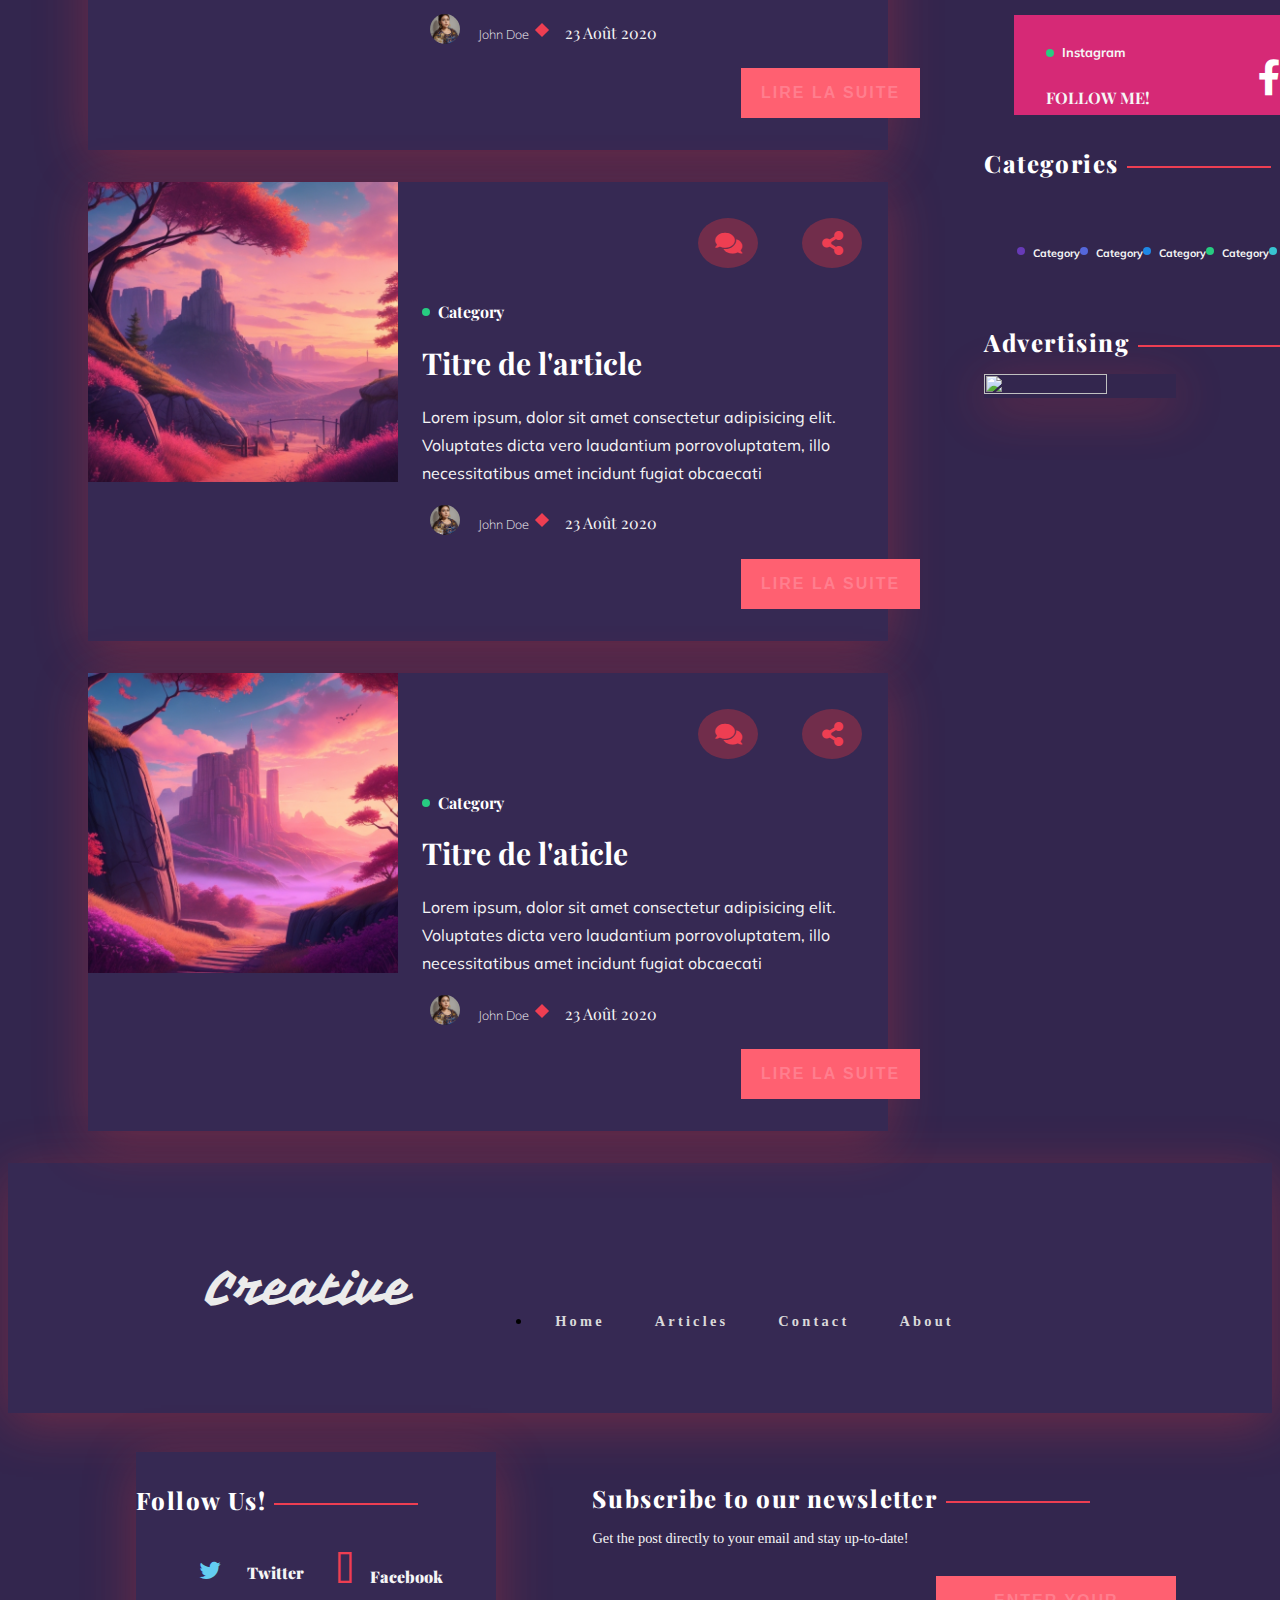
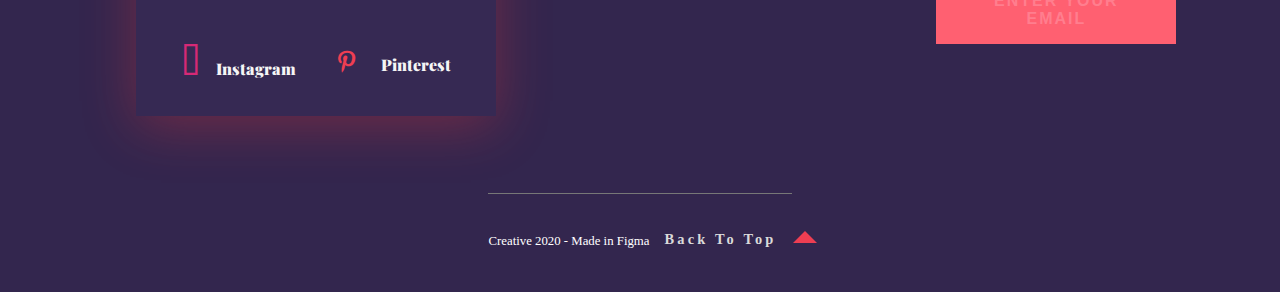
==== commit 6605aca4: "valider" ====
--- a/home.html
+++ b/home.html
@@ -48,16 +48,17 @@
 
       <!---------------------- Section-header nav ------------------->
 
-      <nav>
-
-        <a href="index.html">Home</a>
-        <a href="Articles.html">Articles</a>
-        <a href="contact.html">contact</a>
-        <a href="About.html">About</a>
-
+      <!-- <nav class="navbar">
+        <ul class="nav-links">
+          <li><a href="#">Home</a></li>
+          <li><a href="#">Articles</a></li>
+          <li><a href="#">Contact</a></li>
+          <li><a href="#">About</a></li>
+
+        </ul>
       </nav>
 
-      <div class="ligne-header"></div>
+      <div class="ligne-header"></div> -->
 
 
 
@@ -85,7 +86,7 @@
 
 
       <div class="writer-header">
-        <img src="img/photos/auteur.jpeg">
+        <img src="./image/auteur.jpg">
         <h5 id="john">John doe</h5>
         <div class="année">03/août/2020</div>
       </div>
@@ -124,7 +125,7 @@
 
       <div class="Article">
         <div class="article-photo">
-          <img src="img/photos/1.jpeg" alt="">
+          <img src="./image/1.jpg" alt="">
         </div>
         <!---------------------- Article texte  ------------------->
 
@@ -149,7 +150,7 @@
             <!---------------------- Auteur image  ------------------->
 
             <div class="img-writer">
-              <img src="img/photos/auteur.jpeg" alt="">
+              <img src="./image/auteur.jpg" alt="">
             </div>
             <!---------------------- Auteur date ------------------->
 
@@ -167,7 +168,7 @@
 
       <div class="Article">
         <div class="article-photo">
-          <img src="img/photos/2.jpeg" alt="">
+          <img src="./image/2.jpg" alt="">
         </div>
         <div class="article-description">
 
@@ -187,7 +188,7 @@
             <!---------------------- Auteur image  ------------------->
 
             <div class="img-writer">
-              <img src="img/photos/auteur.jpeg" alt="">
+              <img src="./image/auteur.jpg" alt="">
             </div>
             <!---------------------- Auteur date ------------------->
 
@@ -203,7 +204,7 @@
 
       <div class="Article">
         <div class="article-photo">
-          <img src="img/photos/3.jpeg" alt="">
+          <img src="./image/3.jpg" alt="">
         </div>
         <div class="article-description">
           <div class="img-icons">
@@ -219,7 +220,7 @@
             <!---------------------- Auteur image  ------------------->
 
             <div class="img-writer">
-              <img src="img/photos/auteur.jpeg" alt="">
+              <img src="./image/auteur.jpg" alt="">
             </div>
             <!---------------------- Auteur date ------------------->
 
@@ -237,7 +238,7 @@
 
       <div class="Article">
         <div class="article-photo">
-          <img src="img/photos/4.jpeg" alt="">
+          <img src="./image/4.jpg" alt="">
         </div>
         <div class="article-description">
           <div class="img-icons">
@@ -254,7 +255,7 @@
             <!---------------------- Auteur image  ------------------->
 
             <div class="img-writer">
-              <img src="img/photos/auteur.jpeg" alt="">
+              <img src="./image/auteur.jpg" alt="">
             </div>
             <!---------------------- Auteur date ------------------->
 
--- a/stylehome.css
+++ b/stylehome.css
@@ -2,6 +2,7 @@
 @import url("https://fonts.googleapis.com/css2?family=Vampiro+One&display=swap");
 @import url("https://fonts.googleapis.com/css2?family=Vampiro+One&display=swap");
 @import url("https://cdnjs.cloudflare.com/ajax/libs/font-awesome/5.14.0/css/all.min.css");
+
 body {
   background-color: #33264E;
   place-items: center;
@@ -449,6 +450,7 @@
   margin: 2px 8px 2px 0;
   font-family: "Muli";
 }
+
 .category.Cat-2 h6::before {
   background-color: #5567da;
   margin: 2px 8px 2px 0;
@@ -460,6 +462,7 @@
   margin: 2px 8px 2px 0;
   font-family: "Muli";
 }
+
 .category.Cat-3 h6::before {
   background-color: #1e88e5;
   margin: 2px 8px 2px 0;
@@ -471,6 +474,7 @@
   margin: 2px 8px 2px 0;
   font-family: "Muli";
 }
+
 .category.Cat-4 h6::before {
   background-color: #27cc81;
   margin: 2px 8px 2px 0;
@@ -482,6 +486,7 @@
   margin: 2px 8px 2px 0;
   font-family: "Muli";
 }
+
 .category.Cat-6 h6::before {
   background-color: #e91e63;
   margin: 2px 8px 2px 0;
@@ -493,6 +498,7 @@
   margin: 2px 8px 2px 0;
   font-family: "Muli";
 }
+
 .category.Cat-5 h6::before {
   background-color: #38c4d1;
   margin: 2px 8px 2px 0;
@@ -761,6 +767,7 @@
   font-style: normal;
   margin: 0 15px;
 }
+
 a:hover {
   color: color(link);
 }
@@ -1110,53 +1117,67 @@
   /*============ .ICONS instagram==========*/
   /*============ .ICONS pinterest==========*/
 }
+
 .contact i {
   font-size: 1.5rem;
   padding: 1rem;
   font-family: "Fontawesome" !important;
   font-style: normal;
 }
+
 .contact-twitter {
   color: color-icon(twitter);
 }
+
 .contact .contact-twitter {
   color: #63CDF1;
   margin: 10px;
 }
+
 .contact .icon-T {
   margin: 0 1rem 1rem 0;
 }
+
 .contact-facebook {
   color: color-icon(facebook);
 }
+
 .contact .contact-facebook {
   color: #507cbe;
   margin: 10px;
 }
+
 .contact .icon-F {
   margin: 0 1rem 1rem 0;
 }
+
 .contact .contact-pinterest {
   color: #ee3e52;
   margin: 10px;
 }
+
 .contact .contact-facebook {
   color: #507CBE;
 }
+
 .contact-instagram {
   color: color-icon(instagram);
 }
+
 .contact .contact-instagram {
   color: #D62976;
 }
+
 .contact .contact-instagram {
   color: #D62976;
   color: #d62976;
   margin: 10px;
 }
+
 .contact .icon-I {
   margin: 0 1rem 1rem 0;
 }
+
 .contact-pinterest {
   color: color-icon(pinterest);
 }
@@ -1290,7 +1311,10 @@
   color: white;
   text-decoration: none;
 }
-.btn-rect:active, .btn-rect:visited, .btn-rect:hover {
+
+.btn-rect:active,
+.btn-rect:visited,
+.btn-rect:hover {
   color: white;
 }
 
@@ -1475,4 +1499,101 @@
   margin-top: 20px;
 }
 
-/*# sourceMappingURL=main.css.map */
+.photo-carousel {
+  background-image: url(./image/home.jpg), -webkit-gradient(linear, left top, left bottom, from(rgba(0, 0, 0, 0.8)), to(rgba(0, 0, 0, 0.8)));
+  background-image: url(./image/home.jpg), linear-gradient(rgba(0, 0, 0, 0.8), rgba(0, 0, 0, 0.8));
+  background-repeat: no-repeat;
+  background-size: cover;
+  position: relative;
+  max-width: 1600px;
+  height: 480px;
+  margin: 0 auto;
+  margin-top: 3rem;
+  margin-bottom: 3rem;
+}
+
+.nav-links {
+  display: -webkit-box;
+  display: -ms-flexbox;
+  display: flex;
+  -webkit-box-pack: center;
+  -ms-flex-pack: center;
+  justify-content: center;
+  -webkit-box-align: center;
+  -ms-flex-align: center;
+  align-items: center;
+  margin-left: 5rem;
+  margin-bottom: 2rem;
+}
+
+.nav-links ul {
+
+
+
+  display: -webkit-box;
+  display: -ms-flexbox;
+  display: flex;
+  -webkit-box-pack: end;
+  -ms-flex-pack: end;
+  justify-content: flex-end;
+  -webkit-box-align: center;
+  -ms-flex-align: center;
+  align-items: center;
+  width: 200px;
+}
+
+.nav-links li {
+  margin: .3rem;
+}
+
+.articles-section {
+  max-width: 1200px;
+  margin: 0 auto;
+  display: -webkit-box;
+  display: -ms-flexbox;
+  display: flex;
+  margin-top: 3rem;
+}
+
+.articles-section .left-container {
+  max-width: 800px;
+  margin-right: 3rem;
+}
+
+.Article {
+  width: 100%;
+  display: -webkit-box;
+  display: -ms-flexbox;
+  display: flex;
+  -webkit-box-pack: center;
+  -ms-flex-pack: center;
+  justify-content: center;
+  background: #362953;
+  margin-bottom: 2rem;
+}
+
+.Article .article-photo {
+  width: 40%;
+  height: 300px;
+}
+
+.article-photo img {
+  width: 100%;
+  height: 100%;
+  -o-object-fit: cover;
+  object-fit: cover;
+}
+
+.Article .article-description {
+  width: 60%;
+  margin-left: 1.5rem;
+  padding: 1rem 0;
+}
+
+.Article p {
+  font-family: "Mulish";
+  font-size: 1rem;
+  color: whitesmoke;
+  line-height: 28px;
+  margin-top: 1rem;
+}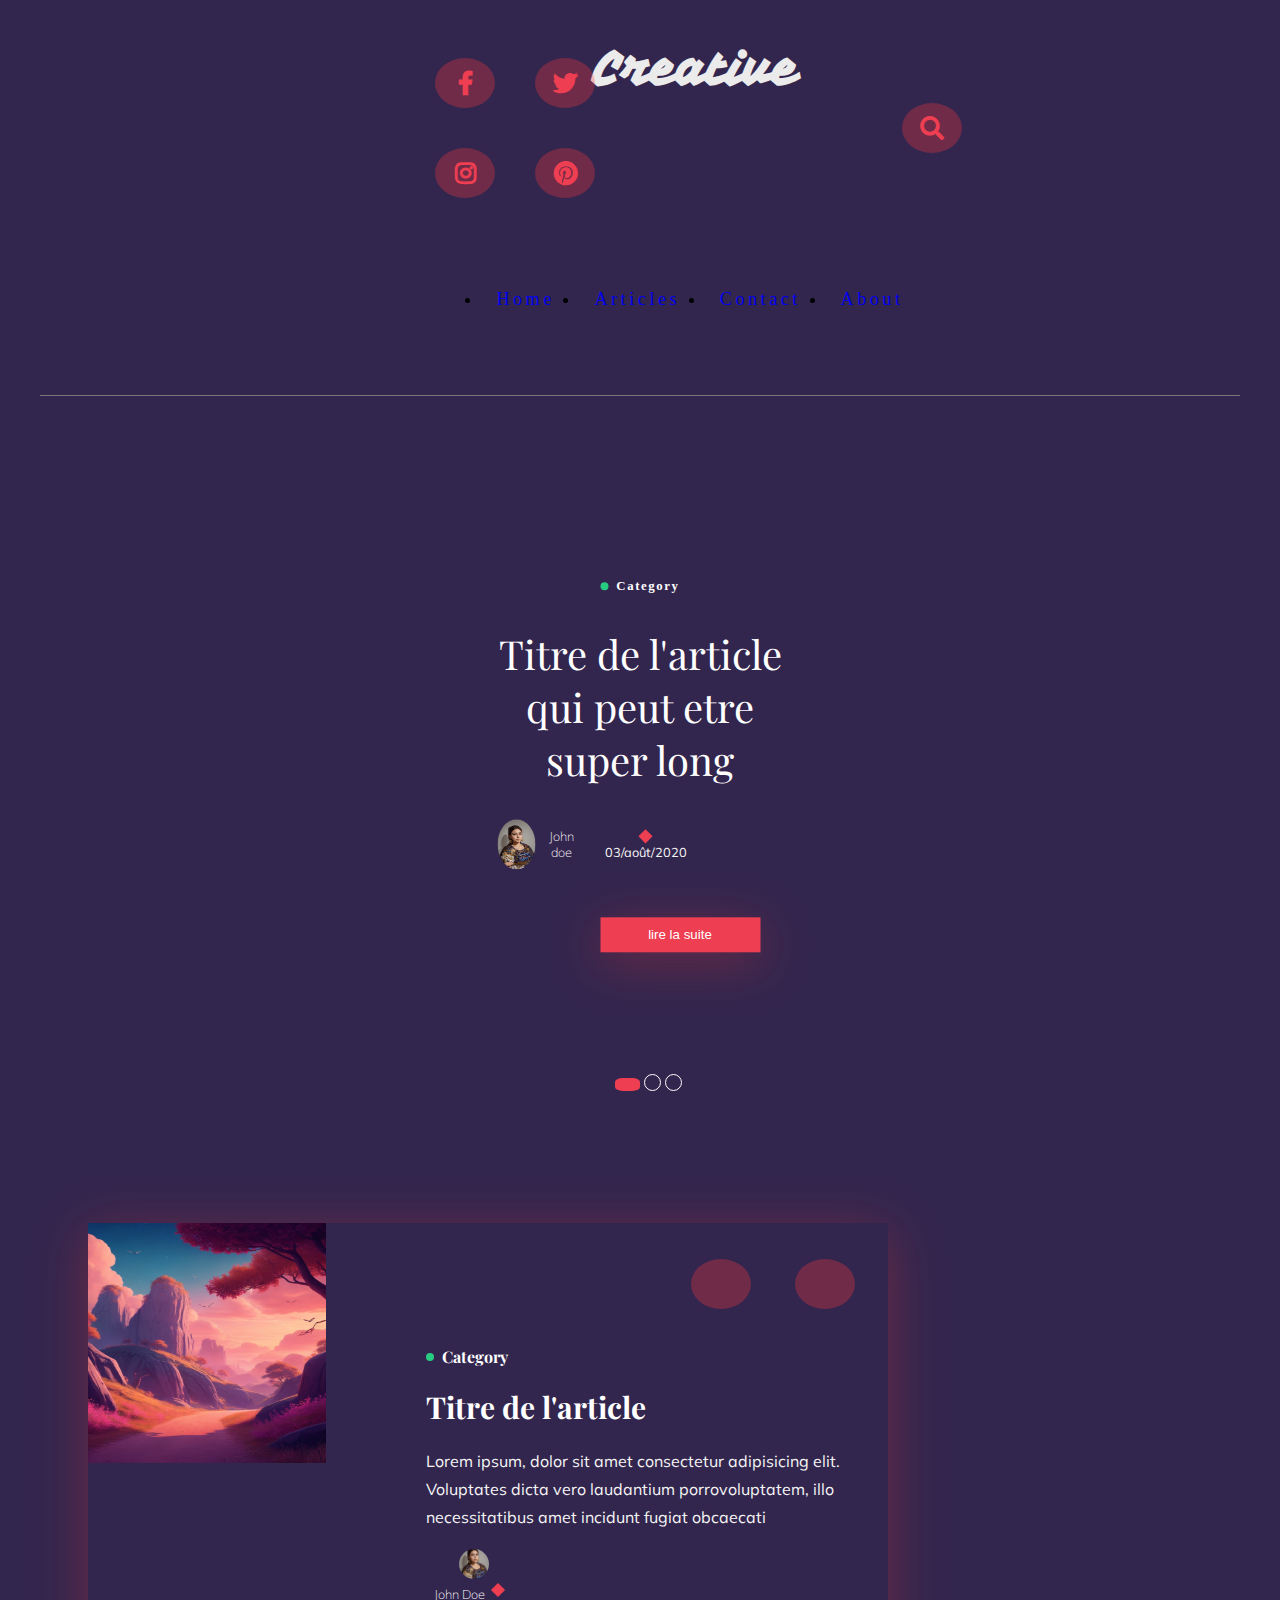
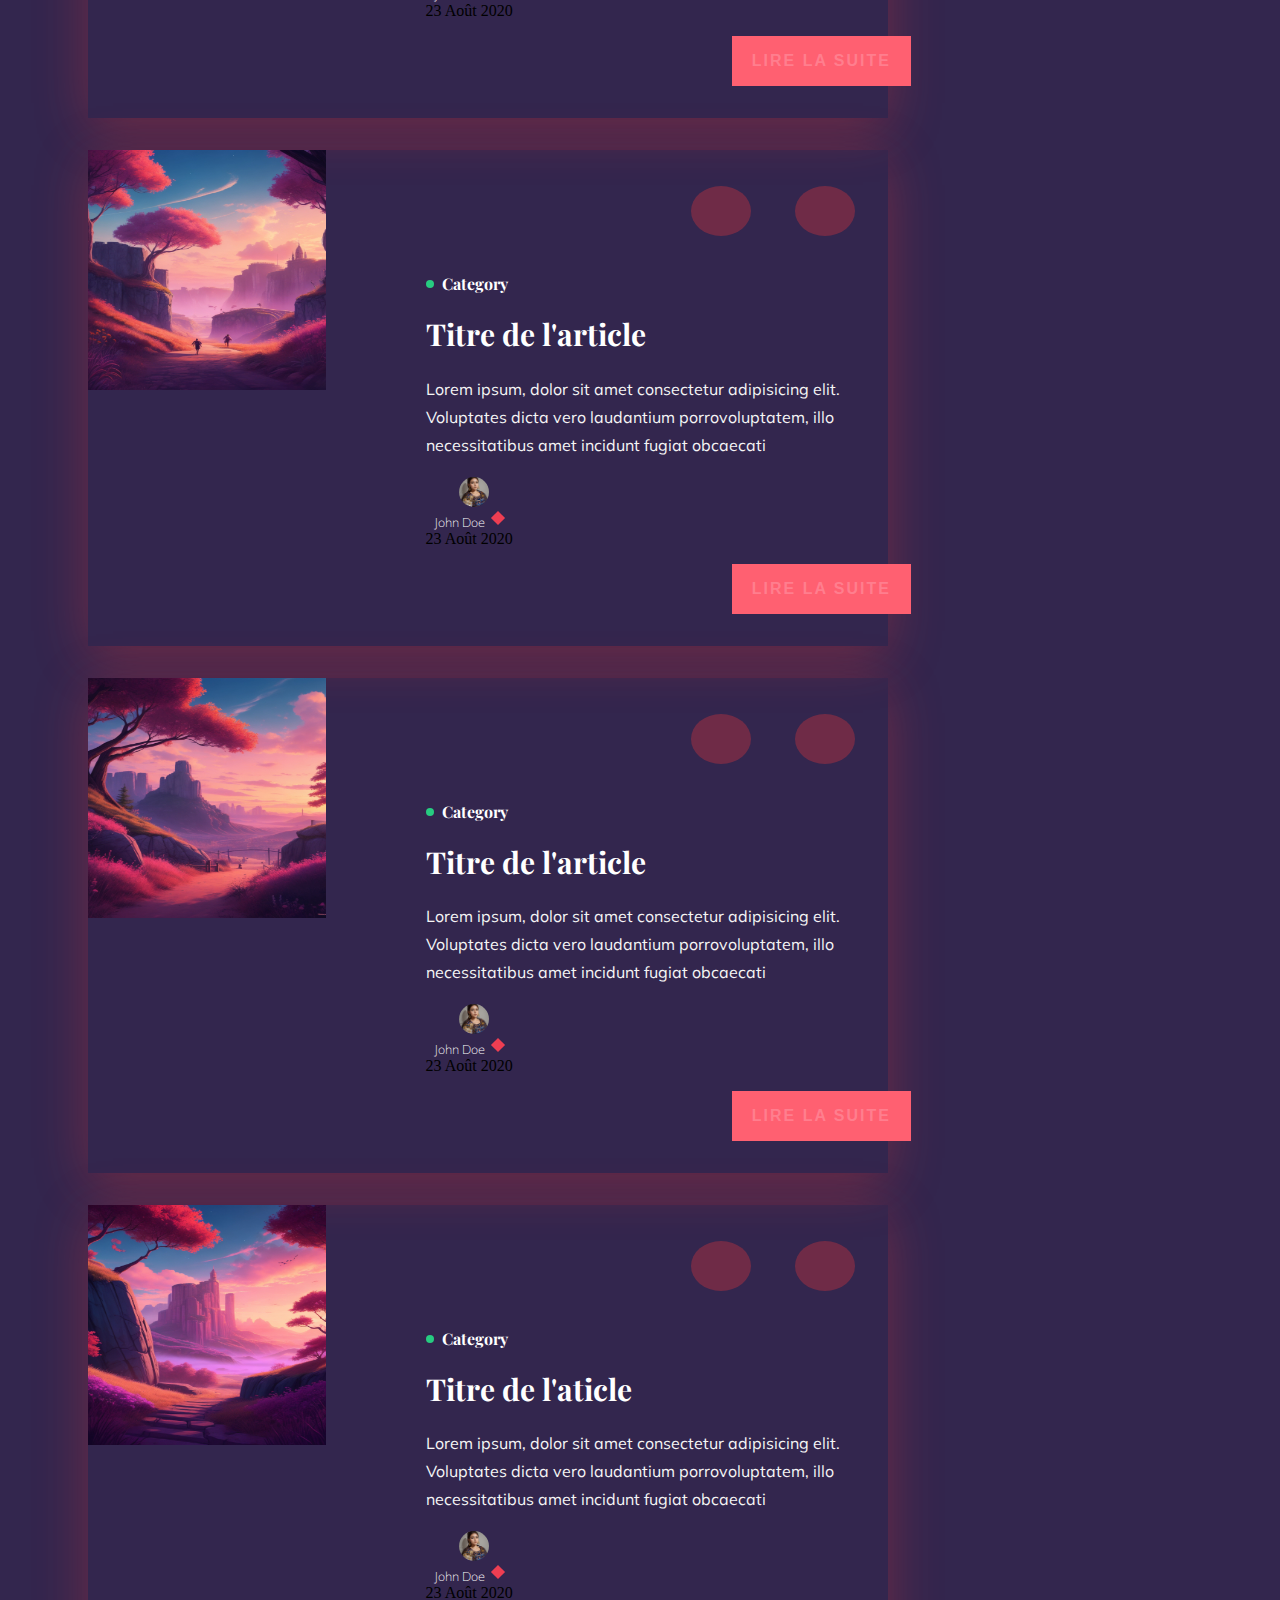
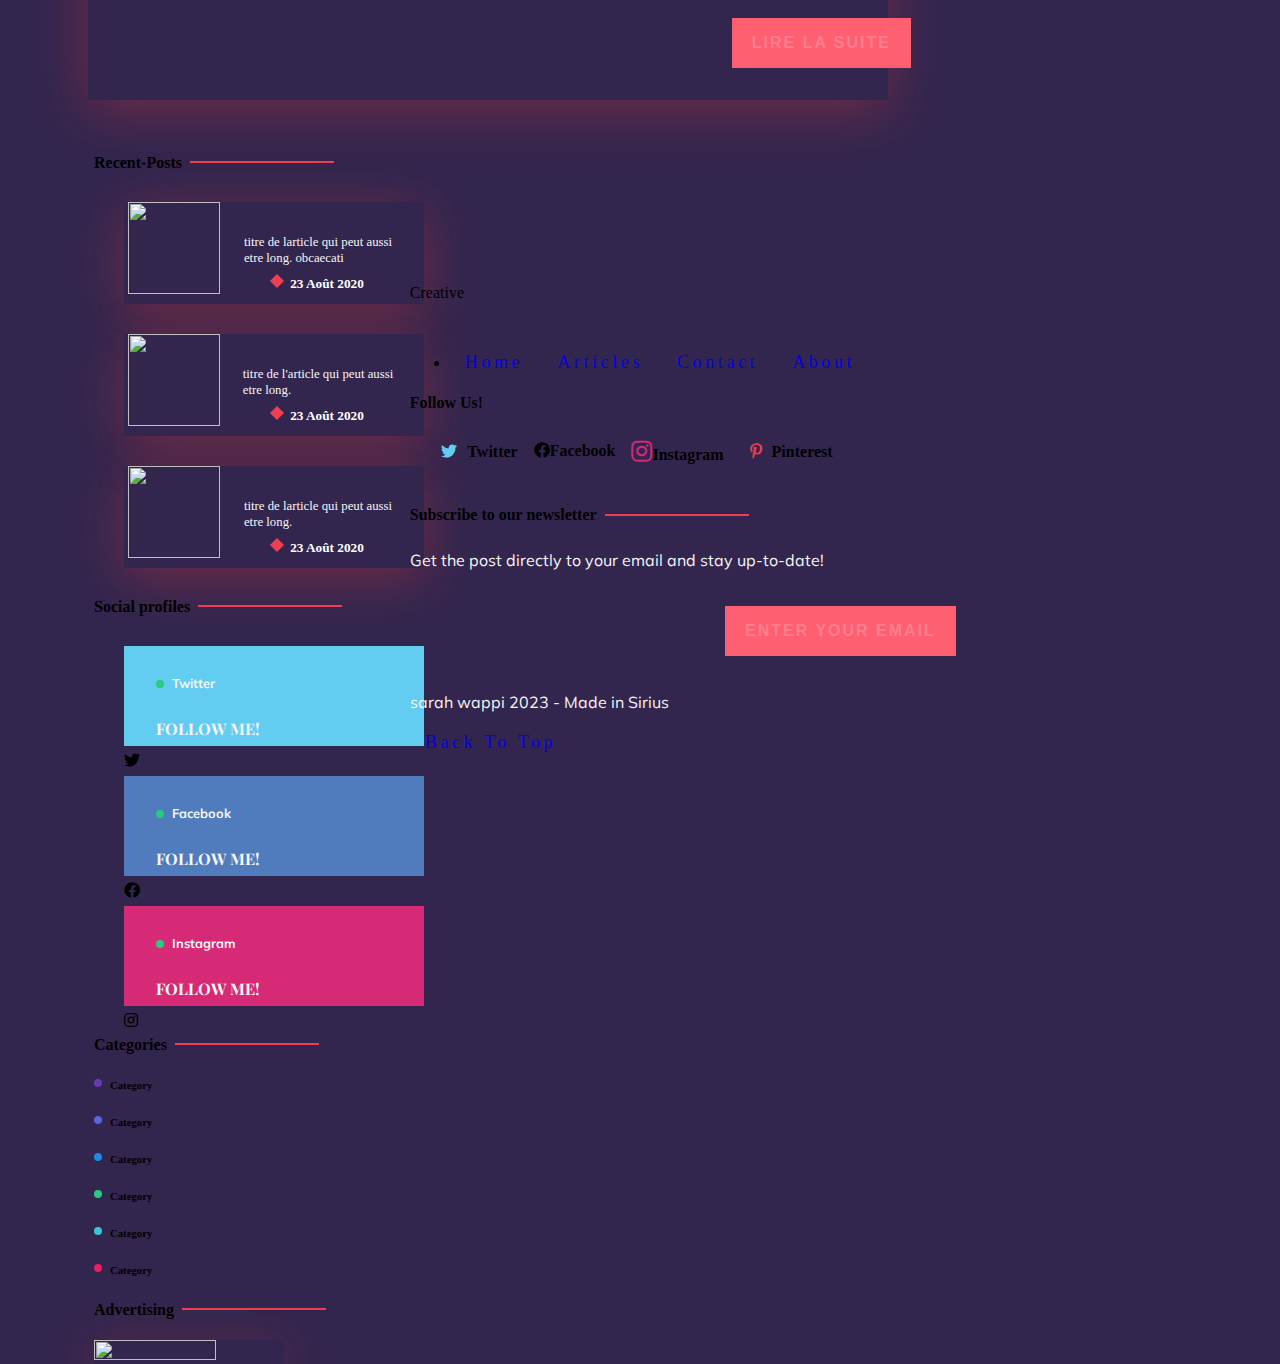
==== commit f4b76602: "dsbvj" ====
--- a/home.html
+++ b/home.html
@@ -4,65 +4,81 @@
 <head>
   <meta charset="UTF-8">
   <meta name="viewport" content="width=device-width, initial-scale=1.0">
+  <!-- les lies pour les styles  -->
+  <!-- <link rel="stylesheet" href="stylehome.css"> -->
+  <link rel="stylesheet" href="header.css">
+  <link rel="stylesheet" href="slider.css">
+  <link rel="stylesheet" href="left.css">
+  <link rel="stylesheet" href="right.css">
+  <link rel="stylesheet" href="footer.css">
+
+
+
+  <!-- les lies pour les fonts et icons  -->
+
   <link
     href="https://fonts.googleapis.com/css2?family=Mulish:wght@300&family=Playfair+Display&family=Vampiro+One&display=swap"
     rel="stylesheet">
   <link rel="stylesheet" href="https://cdnjs.cloudflare.com/ajax/libs/font-awesome/4.7.0/css/font-awesome.min.css">
 
+  <!-- TITRE  -->
+
   <title>Maquette-index</title>
-  <link rel="stylesheet" href="stylehome.css">
+
 </head>
 
+<!-- VOILA VOILA OUFFTI -->
+
+
 <body>
 
-  <div class="contenaire">
-
-    <!---------------------- Section-header ------------------->
-    <!------start-header-section-------->
-
-
-
-    <header>
-      <div class="header-contaire">
-        <div class="header-left-icons">
-          <div class="btn-circle icon brand facebook"></div>
-          <div class="btn-circle icon brand twitter"></div>
-          <div class="btn-circle icon brand instagram"></div>
-          <div class="btn-circle icon brand pinterest"></div>
-        </div>
-        <!---------------------- Section-menu------------------->
-
-        <div class="caractère">Creative</div>
-
-
-        <div class="search-icon">
-          <div class="btn-circle icon search"></div>
-        </div>
-      </div>
-
-
-
-
-
-      <!---------------------- Section-header end ------------------->
-
-      <!---------------------- Section-header nav ------------------->
-
-      <!-- <nav class="navbar">
-        <ul class="nav-links">
-          <li><a href="#">Home</a></li>
-          <li><a href="#">Articles</a></li>
-          <li><a href="#">Contact</a></li>
-          <li><a href="#">About</a></li>
-
-        </ul>
-      </nav>
-
-      <div class="ligne-header"></div> -->
-
-
-
-  </div>
+  <!---------------------- Section-header ------------------->
+  <!------start-header-section-------->
+
+
+
+
+  <header>
+    <div class="header-contaire">
+      <div class="header-left-icons">
+        <div class="btn-circle icon brand facebook"></div>
+        <div class="btn-circle icon brand twitter"></div>
+        <div class="btn-circle icon brand instagram"></div>
+        <div class="btn-circle icon brand pinterest"></div>
+      </div>
+      <!---------------------- Section-menu------------------->
+
+      <div class="logo">Creative</div>
+
+
+      <div class="search-icon">
+        <div class="btn-circle icon search"></div>
+      </div>
+    </div>
+
+
+
+
+
+    <!---------------------- Section-header end ------------------->
+
+    <!---------------------- Section-header nav ------------------->
+
+    <nav class="navbar">
+      <ul class="nav-links">
+        <li><a href="#">Home</a></li>
+        <li><a href="#">Articles</a></li>
+        <li><a href="#">Contact</a></li>
+        <li><a href="#">About</a></li>
+
+      </ul>
+    </nav>
+
+    <div class="ligne-header"></div>
+
+
+
+    </div>
 
 
 
@@ -72,15 +88,24 @@
 
 
 
+
+
+
+
+
+
+
+
+
   <!------end-header-section-------->
 
   <!---------------------- Section-slider img------------------->
 
-  <div class="carousel">
-
-    <div class="photo-carousel">
-    </div>
-    <div class="carousel-texte">
+  <div class="slider">
+
+    <div class="photo-slider">
+    </div>
+    <div class="slider-texte">
       <h6>Category </h6>
       <h2>Titre de l'article qui peut etre super long</h2>
 
@@ -115,6 +140,7 @@
 
 
   <!---------------------- Section-arcile  ------------------->
+
 
   <div class=" articles-section">
 
@@ -269,12 +295,18 @@
       </div>
 
     </div>
-
-
-
-    <!-- RIGHT CONTAINER -->
-
-    <!---------- RIGHT ligne  recent posts--------->
+  </div>
+
+
+
+
+
+
+
+  <!-- RIGHT CONTAINER -->
+
+  <!---------- RIGHT ligne  recent posts--------->
+  <section class="aside">
 
     <div class="right-container">
       <!---------- RIGHT ligne  recent posts deco--------->
@@ -449,114 +481,125 @@
       </div>
 
     </div>
-  </div>
+    </div>
+
+
+
+
+  </section>
+
+
 
   <!--start-bottom-navigation footer-->
 
 
   <!---------------------- creative bande menu  ------------------->
-
-
-  <div class="caractère-footer">
-    <div class="footer-navigation">
-      <div class="logo-footer1">Creative</div>
-      <nav class="navbar">
-        <ul class="nav-menu">
-          <li class="nav-items">
-            <a href="index.html" class="texte1f">Home</a>
-            <a href="Articles.html" class="texte2f">Articles</a>
-            <a href="contact.html" class="texte4f">contact</a>
-            <a href="About.html" class="texte3f">About</a>
-          </li>
-        </ul>
-      </nav>
-    </div>
-  </div>
-
-  <!---------------------- footer contact ligne ------------------->
-
-  <div class="footer-contact">
-
-    <div class="footer-left">
-
-
-      <div class="ligne_left">
-        <h4>Follow Us!</h4>
-      </div>
-
-      <!---------------------- follow us  iconse  ------------------->
-      <div class="footer-icons">
-
-        <!-----------  icon twitter  ------------------->
-
-        <div class="icon-f icon-T"><i class="fab fa-twitter contact-twitter "></i><span>Twitter</span>
-        </div>
-
-
-        <!-----------  icon facebook  ------------------->
-
-        <div class="icon-f icon-F"><i class="fab fa-facebook contact-facebook-f"></i><span>Facebook</span>
-        </div>
-        <!-----------  icon instagram  ------------------->
-
-        <div class="icon-f icon-I"><i class="fab fa-instagram contact-instagram"></i><span>Instagram</span>
-        </div>
-
-
-
-        <!-----------  icon pinterest ------------------->
-        <div class="icon-f icon-P"><i class="fab fa-pinterest-p contact-pinterest"></i><span>Pinterest</span>
-        </div>
-      </div>
-
-    </div>
-
-    <!---------------------- footer-right news  ------------------->
-    <div class="footer-right">
-      <div class="news-footer">
-        <div class="line_left">
-          <h4>Subscribe to our newsletter</h4>
-        </div>
-        <p>Get the post directly to your email and stay up-to-date!</p>
-      </div>
-
-      <!---------------------- footer-boutton  ------------------->
-
-      <button class="enter">Enter your email</button>
-
-
-
-
-
-    </div>
-
-  </div>
-
-
-
-  <!---------------------- footer-section ------------------->
-
-  <footer>
-    <p>Creative 2020 - Made in Figma</p>
-    <a class="top" href="#">Back to top</a>
-  </footer>
-
-
-
-
-
-
-
-
-
-
-
-
-
-
-  </div>
-
-  </div>
+  <section class="footer">
+
+    <div class="caractère-footer">
+      <div class="footer-navigation">
+        <div class="logo-footer1">Creative</div>
+        <nav class="navbar">
+          <ul class="nav-menu">
+            <li class="nav-items">
+              <a href="index.html" class="texte1f">Home</a>
+              <a href="Articles.html" class="texte2f">Articles</a>
+              <a href="contact.html" class="texte4f">contact</a>
+              <a href="About.html" class="texte3f">About</a>
+            </li>
+          </ul>
+        </nav>
+      </div>
+    </div>
+
+    <!---------------------- footer contact ligne ------------------->
+
+    <div class="footer-contact">
+
+      <div class="footer-left">
+
+
+        <div class="ligne_left">
+          <h4>Follow Us!</h4>
+        </div>
+
+        <!---------------------- follow us  iconse  ------------------->
+        <div class="footer-icons">
+
+          <!-----------  icon twitter  ------------------->
+
+          <div class="icon-f icon-T"><i class="fab fa-twitter contact-twitter "></i><span>Twitter</span>
+          </div>
+
+
+          <!-----------  icon facebook  ------------------->
+
+          <div class="icon-f icon-F"><i class="fab fa-facebook contact-facebook-f"></i><span>Facebook</span>
+          </div>
+          <!-----------  icon instagram  ------------------->
+
+          <div class="icon-f icon-I"><i class="fab fa-instagram contact-instagram"></i><span>Instagram</span>
+          </div>
+
+
+
+          <!-----------  icon pinterest ------------------->
+          <div class="icon-f icon-P"><i class="fab fa-pinterest-p contact-pinterest"></i><span>Pinterest</span>
+          </div>
+        </div>
+
+      </div>
+
+      <!---------------------- footer-right news  ------------------->
+      <div class="footer-right">
+        <div class="news-footer">
+          <div class="line_left">
+            <h4>Subscribe to our newsletter</h4>
+          </div>
+          <p>Get the post directly to your email and stay up-to-date!</p>
+        </div>
+
+        <!---------------------- footer-boutton  ------------------->
+
+        <button class="enter">Enter your email</button>
+
+
+
+
+
+      </div>
+    </div>
+
+
+
+    <!---------------------- footer-section ------------------->
+
+    <footer>
+      <p>sarah wappi 2023 - Made in Sirius</p>
+      <a class="top" href="#">Back to top</a>
+    </footer>
+
+
+
+
+  </section>
+
+
+
+
+
+
+
+
+
+
+
+
+
+
+
+
+
 
 
 </body>
--- a/header.css
+++ b/header.css
@@ -0,0 +1,241 @@
+@charset "UTF-8";
+@import url("https://fonts.googleapis.com/css2?family=Vampiro+One&display=swap");
+@import url("https://fonts.googleapis.com/css2?family=Vampiro+One&display=swap");
+@import url("https://cdnjs.cloudflare.com/ajax/libs/font-awesome/5.14.0/css/all.min.css");
+
+body {
+    background-color: #33264E;
+    place-items: center;
+}
+
+/*============ . HEADER===========*/
+/* section.header {
+    background-color: aqua;
+    width: 1200px;
+
+} */
+
+header {
+    display: flex;
+    flex-direction: column;
+    justify-content: space-between;
+    align-items: center;
+    padding: 30px 0;
+    max-width: 1200px;
+    margin: 0 auto;
+
+
+}
+
+.header-contaire {
+    display: flex;
+    flex-direction: row;
+}
+
+/*============ .icons header==========*/
+.header-left-icons {
+    display: flex;
+    flex-direction: row;
+    flex-wrap: wrap;
+    align-content: center;
+    width: 33%;
+}
+
+/*============ . logo===========*/
+.logo {
+    width: 50%;
+    font-family: "Vampiro One";
+    /* font-size: 72px; */
+    text-align: center;
+    font-size: 3rem;
+    color: #ebebeb;
+    margin-right: 0rem;
+    display: block;
+    /* margin-block-start: 0.67em;
+    margin-block-end: 0.67em;
+    margin-inline-start: 0px;
+    margin-inline-end: 0px; */
+    font-weight: bold;
+}
+
+.search-icon {
+    display: flex;
+    flex-direction: row-reverse;
+    flex-wrap: wrap;
+    align-content: center;
+    width: 33%;
+}
+
+/*============ .LOGO ICONS===========*/
+.ligne-header {
+    width: 1200px;
+    height: 1px;
+    background-color: #777777;
+    margin: 3rem auto;
+}
+
+.line {
+    height: 13px;
+    width: 25px;
+    background-color: #EE3E52;
+    border-radius: 30%;
+    display: inline-block;
+}
+
+.circle {
+    height: 15px;
+    width: 15px;
+    background-color: transparent;
+    border: 1px solid #fff;
+    border-radius: 50%;
+    display: inline-block;
+}
+
+.ligne-header {
+    width: 1200px;
+    height: 1px;
+    background-color: #777777;
+    margin: 3rem auto;
+}
+
+
+/*============ .ICONS SECTION HEADER==========*/
+/*============ .ICONS facebook==========*/
+/*============ .ICONS twiter==========*/
+/*============ .ICONS instagram==========*/
+/*============ .ICONS pinterest==========*/
+/*============ .ICONS reddit==========*/
+nav {
+    text-align: center;
+    margin: 50px 0 0 0;
+}
+
+.nav-links {
+    display: -webkit-box;
+    display: -ms-flexbox;
+    display: flex;
+    -webkit-box-pack: center;
+    -ms-flex-pack: center;
+    justify-content: center;
+    -webkit-box-align: center;
+    -ms-flex-align: center;
+    align-items: center;
+    margin-left: 5rem;
+    margin-bottom: 2rem;
+}
+
+.nav-links ul {
+    display: flex;
+    justify-content: flex-end;
+    align-items: center;
+    width: 200px;
+}
+
+.nav-links li {
+    margin: .3rem;
+}
+
+a {
+    font-family: "Muli";
+    color: color(texte);
+    text-decoration: none;
+    text-transform: capitalize;
+    letter-spacing: 0.2em;
+    font-size: 18px;
+    font-weight: 100;
+    font-style: normal;
+    margin: 0 15px;
+}
+
+a:hover {
+    color: color(link);
+}
+
+
+.search-icon {
+    display: flex;
+    flex-direction: row-reverse;
+    flex-wrap: wrap;
+    align-content: center;
+    width: 10%;
+}
+
+.btn-circle {
+    border-radius: 100%;
+    background-color: rgba(252, 56, 56, 0.3);
+    flex-shrink: 0;
+    margin: 0 5px;
+    width: 20px;
+    height: 20px;
+    display: grid;
+    place-items: center;
+    box-shadow: 0 0 0 0 black;
+    transform: scale(1);
+    cursor: pointer;
+}
+
+.btn-circle:hover {
+    animation: 3s linear 1s infinite running slidein;
+}
+
+.icon {
+    place-items: center;
+    font-family: "Font Awesome 5 Free";
+    text-rendering: auto;
+    -webkit-font-smoothing: antialiased;
+    font-style: normal;
+    font-variant: normal;
+    font-weight: 900;
+    padding: 15px 20px;
+    display: inline-flex;
+    position: relative;
+    margin: 20px;
+    justify-content: center;
+    left: 55%;
+}
+
+/*============ .ICONS brand==========*/
+.brand {
+    font-family: "Font Awesome 5 Brands";
+}
+
+/*============ .ICONS social=header=========*/
+.facebook::before {
+    content: "";
+    font-size: 1.5em;
+    color: #EE3E52;
+}
+
+.twitter::before {
+    content: "";
+    font-size: 1.5em;
+    color: #EE3E52;
+}
+
+.instagram::before {
+    content: "";
+    font-size: 1.5em;
+    color: #EE3E52;
+}
+
+.pinterest::before {
+    font-size: 1.5em;
+    color: #EE3E52;
+}
+
+.pinterest::before {
+    content: "";
+    font-size: 1.5em;
+    color: #EE3E52;
+}
+
+/*============ .ICONS left==========*/
+/*============ .ICONS search==========*/
+.search::before {
+    content: "";
+    font-size: 1.5em;
+    color: #EE3E52;
+}
+
+
+/*============ .MENU HEADER CARACTERE===========*/--- a/slider.css
+++ b/slider.css
@@ -0,0 +1,155 @@
+/*============ .SLIDER SECTION===========*/
+.photo h2 {
+    position: absolute;
+    left: 560px;
+    color: white;
+    top: 400px;
+    font-style: normal;
+    font-size: 34px;
+}
+
+.photo h6 {
+    position: absolute;
+    left: 850px;
+    color: white;
+    top: 350px;
+    font-style: normal;
+    font-size: 14px;
+}
+
+.slider {
+    background-image: url(image/home.jpg);
+    background-repeat: no-repeat;
+    background-size: cover;
+    position: relative;
+    max-width: 1600px;
+    height: 480px;
+    margin: 0 auto;
+    margin-top: 3rem;
+    margin-bottom: 3rem;
+    box-shadow: 0 10px 50px rgba(252, 56, 56, 0.3);
+}
+
+.slider .slider-texte {
+    text-align: center;
+    position: absolute;
+    top: 50%;
+    left: 50%;
+    transform: translate(-50%, -50%);
+}
+
+.writer-header {
+    display: flex;
+    flex-direction: row;
+    align-items: center;
+    justify-content: center;
+    text-align: center;
+    margin-top: 1rem;
+    margin-right: 6rem;
+}
+
+.writer-header img {
+    width: 50px;
+    height: 50px;
+    border-radius: 50%;
+    display: inline-block;
+}
+
+.année::before {
+    content: "";
+    width: 10px;
+    height: 10px;
+    background-color: #EE3E52;
+    display: inline-block;
+    -webkit-transform: rotate(45deg);
+    transform: rotate(45deg);
+    margin-right: 1.5rem;
+    margin: 0 8px;
+}
+
+.année {
+    font-size: 0.8rem;
+    color: whitesmoke;
+    padding-left: 1rem;
+    font-family: "Mulish";
+}
+
+h5 {
+    font-family: "Mulish";
+    font-size: 0.8rem;
+    font-weight: 100;
+    color: #fff;
+    margin: 0 8px;
+}
+
+.slider-texte h6 {
+    font-size: 0.8rem;
+    letter-spacing: 0.1rem;
+    color: #fff;
+    padding: 0;
+    margin-top: 0.5rem;
+}
+
+h6::before {
+    content: "";
+    height: 8px;
+    width: 8px;
+    background-color: #27CC81;
+    border-radius: 50%;
+    display: inline-block;
+    margin-right: 0.5rem;
+}
+
+.slider-texte h2 {
+    font-family: "Playfair Display";
+    font-size: 2.5rem;
+    font-weight: 300;
+    color: #fff;
+    text-align: center;
+}
+
+/*============ .SLIDER SECTION=BOUTTON==========*/
+#submit-btn {
+    width: 10rem;
+    margin-right: -5rem;
+    margin-top: 3rem;
+    padding: 0.8rem 2rem;
+    background: #EE3E52;
+    color: whitesmoke;
+    border: none;
+    padding: 10px 20px;
+    box-shadow: 0 10px 50px rgba(252, 56, 56, 0.3);
+    transform: scale(1);
+    cursor: pointer;
+    color: white;
+    text-decoration: none;
+}
+
+#submit-btn span {
+    position: relative;
+    z-index: 999;
+    transition: all 0.4s ease-in-out;
+}
+
+.switch {
+    display: inline-block;
+    margin-left: 48%;
+    margin-top: 1.5rem;
+}
+
+.line {
+    height: 13px;
+    width: 25px;
+    background-color: #EE3E52;
+    border-radius: 30%;
+    display: inline-block;
+}
+
+.dot {
+    height: 15px;
+    width: 15px;
+    background-color: transparent;
+    border: 1px solid #fff;
+    border-radius: 50%;
+    display: inline-block;
+}--- a/left.css
+++ b/left.css
@@ -0,0 +1,135 @@
+.articles-section {
+    margin: auto;
+    display: flex;
+    margin-top: 8rem;
+    width: 1200px;
+}
+
+/*============ section article left===========*/
+.left-container {
+    width: 800px;
+    margin-right: 3rem;
+    margin-left: 3rem;
+}
+
+.Article {
+    width: 800px;
+    display: flex;
+    justify-content: center;
+    background: color(bg-article);
+    margin-bottom: 2rem;
+    margin-right: 70rem;
+    box-shadow: 0 10px 50px rgba(252, 56, 56, 0.3);
+}
+
+.article-photo {
+    width: 40%;
+    height: 300px;
+    object-fit: cover;
+}
+
+/*============ texte article description===========*/
+.article-description h1 {
+    font-family: "Playfair Display";
+    font-size: 30px;
+    color: white;
+}
+
+/*============ . 1 article icons===========*/
+.img-icons img {
+    object-fit: cover;
+    position: relative;
+    margin: 20px;
+    justify-content: center;
+    display: inline-flex;
+    left: 65%;
+}
+
+/*============ . 1 article =texte===========*/
+.article-description {
+    width: 60%;
+    margin-left: 1.5rem;
+    padding: 1rem;
+    font-family: font-family(titre);
+}
+
+p {
+
+    font-size: 0.8rem;
+    color: white;
+    line-height: 16px;
+    margin-top: 1rem;
+    font-family: "Mulish";
+    font-size: 1rem;
+    color: whitesmoke;
+    line-height: 28px;
+    margin-top: 1rem;
+}
+
+h2 {
+    font-family: "Playfair Display";
+    font-size: 16px;
+    color: white;
+}
+
+/*============ . 1 article =writter img===========*/
+.img-writer img {
+    object-fit: cover;
+    height: 30px;
+    width: 30px;
+    border-radius: 50%;
+    display: inline-block;
+    margin: 2px 10px 4px 8px;
+}
+
+/*============ . 1 article =writter texte===========*/
+.writer-x h5 {
+    color: white;
+}
+
+.date {
+    display: inline-flex;
+}
+
+.img img {
+    object-fit: cover;
+    width: 100%;
+    height: 100%;
+    border-radius: 50%;
+    display: inline-block;
+}
+
+.article-description .img-writer {
+    display: flex;
+    align-items: center;
+    justify-content: left;
+    padding: 0 25px;
+    height: values(height-image);
+}
+
+/*============ . img article left Section ============*/
+img {
+    width: 80%;
+    height: 80%;
+}
+
+/*============ . boutton Section ============*/
+button {
+    display: inline-flex;
+    padding: 16px 20px;
+    border: none;
+    font-size: 16px;
+    text-transform: uppercase;
+    color: #FF7E8E;
+    font-weight: 600;
+    letter-spacing: 2px;
+    background: #FF6071;
+    border: 1px solid;
+    border: #1d1515;
+    position: relative;
+    margin: 16px;
+    justify-content: center;
+    left: 65%;
+}
+
+/*============ . Blogs Article ============*/--- a/right.css
+++ b/right.css
@@ -0,0 +1,275 @@
+/*============ . Blogs Article ============*/
+/*============ . Blogs Article Right============*/
+aside {
+    max-width: 332px;
+}
+
+.right-container {
+    width: 40%;
+    margin-left: 3rem;
+    height: 130px;
+
+}
+
+/*========= . Blogs recents-post Right==========*/
+.Recent-Posts {
+    width: 100%;
+    display: flex;
+    justify-content: center;
+    background: #33264E;
+    margin-bottom: 2rem;
+    margin-top: 20px;
+    justify-content: right;
+    max-width: 300px;
+    margin: 30px;
+    box-shadow: 0 10px 50px rgba(252, 56, 56, 0.3);
+    z-index: 11;
+}
+
+.Posts-photo img {
+    width: 100px;
+    height: 100px;
+    object-fit: cover;
+}
+
+/*============ texte post description===========*/
+/*========= . Blogs recents-post1 Right==========*/
+.Post-description {
+    width: 60%;
+    margin-left: -0.5rem;
+    padding: 1rem;
+    display: flex;
+    align-items: center;
+    flex-direction: column;
+}
+
+.Post-description p {
+    font-family: "Muli";
+    font-size: 0.8rem;
+    color: color(texte);
+    line-height: 16px;
+    margin-top: 1rem;
+    flex-direction: column;
+}
+
+/*============ . 2 post =writter1 img===========*/
+.writer1 h3 {
+    display: block;
+    font-size: 0.83em;
+    margin-block-start: -0.33em;
+    margin-block-end: -0.33em;
+    margin-inline-start: 0px;
+    margin-inline-end: 0px;
+    font-weight: bold;
+    color: white;
+}
+
+.Posts-photo img {
+    width: 92px;
+    height: 92px;
+    object-fit: cover;
+}
+
+.writer1 {
+    display: flex;
+    align-items: center;
+    flex-direction: column;
+}
+
+/*============ . Blogs social profiles ============*/
+.Social-Profiles {
+    width: 100%;
+    display: flex;
+    justify-content: center;
+    margin-bottom: 2rem;
+    justify-content: right;
+    /*height: 370px;*/
+    max-width: 300px;
+    margin: 30px;
+    z-index: 11;
+}
+
+/*============ . Blogs social twitter ============*/
+.Twitter-texte {
+    width: 100%;
+    background: #63cdf1;
+    /* display: flex; */
+    align-items: center;
+}
+
+.Twitter-texte h6 {
+    line-height: 10px;
+    margin-top: 2rem;
+    font-size: 0.8rem;
+    color: whitesmoke;
+    padding-left: 2rem;
+    font-family: "Mulish";
+}
+
+.Twitter-texte h2 {
+    color: whitesmoke;
+    padding-left: 2rem;
+    font-family: "Playfair Display";
+    font-size: 16px;
+}
+
+/*============ . icons twitter ============*/
+/*============ . Blogs social facebook ============*/
+.Facebook-texte h6 {
+    line-height: 10px;
+    margin-top: 2rem;
+    font-size: 0.8rem;
+    color: whitesmoke;
+    padding-left: 2rem;
+    font-family: "Mulish";
+}
+
+.Facebook-texte h2 {
+    color: whitesmoke;
+    padding-left: 2rem;
+    font-family: "Playfair Display";
+    font-size: 16px;
+}
+
+/*============ . Blogs social instagram ============*/
+.Instagram-texte h6 {
+    line-height: 10px;
+    margin-top: 2rem;
+    font-size: 0.8rem;
+    color: whitesmoke;
+    padding-left: 2rem;
+    font-family: "Mulish";
+}
+
+.Instagram-texte h2 {
+    color: whitesmoke;
+    padding-left: 2rem;
+    font-family: "Playfair Display";
+    font-size: 16px;
+}
+
+/*============ . Blogs categorie  ============*/
+.contact-twitter {
+    color: #63CDF1;
+    margin: 10px;
+}
+
+/*======= . Blogs social facebook ==========*/
+.Facebook-texte {
+    background: #507cbe;
+    width: 100%;
+}
+
+/*============ . Blogs social instagram ============*/
+.Instagram-texte {
+    background: #d62976;
+    width: 100%;
+}
+
+.Pinterest-texte {
+    background: #ee3e52;
+}
+
+.Social-Profiles {
+    width: 100%;
+    display: flex;
+    justify-content: center;
+    margin-bottom: 2rem;
+    justify-content: right;
+    height: 100px;
+    max-width: 300px;
+    margin: 30px;
+}
+
+/*============ . Blogs Categorie bubulles ============*/
+/*============ . Blogs advertissing ============*/
+.Article-x {
+    width: 40%;
+    display: flex;
+    justify-content: center;
+    background: color(bg-article);
+    margin-bottom: 2rem;
+    margin-right: 70rem;
+    box-shadow: 0 10px 50px rgba(252, 56, 56, 0.3);
+}
+
+.article-photo-x {
+    width: 100%;
+    height: 100%;
+    object-fit: cover;
+}
+
+/*============ . circle Section ============*/
+.article-description h2::before {
+    content: "";
+    height: 8px;
+    width: 8px;
+    background-color: #27CC81;
+    border-radius: 50%;
+    display: inline-block;
+    margin-right: 0.5rem;
+    margin: 2px 8px 2px 0;
+}
+
+/*============ . circle Section ============*/
+.writer-x h5::after {
+    content: "";
+    width: 10px;
+    height: 10px;
+    background-color: #ee3e52;
+    display: inline-block;
+    transform: rotate(45deg);
+    margin-left: 0.8rem;
+    margin: 2px 10px 4px 8px;
+    color: #fff;
+}
+
+/*============ . circle Section ============*/
+h3::before {
+    content: "";
+    width: 10px;
+    height: 10px;
+    background-color: #EE3E52;
+    display: inline-block;
+    transform: rotate(45deg);
+    margin: 2px 8px 2px 0;
+}
+
+/*============ . circle Section ============*/
+/*============ . Blogs Categorie bubulles ============*/
+.Cat-1 h6::before {
+    background-color: #673AB7;
+}
+
+.Cat-2 h6::before {
+    background-color: #5567da;
+}
+
+.Cat-3 h6::before {
+    background-color: #1e88e5;
+    display: inline-block;
+}
+
+.Cat-4 h6::before {
+    background-color: #27CC81;
+}
+
+.Cat-5 h6::before {
+    background-color: #38c4d1;
+}
+
+.Cat-6 h6::before {
+    background-color: #e91e63;
+}
+
+.Section-Categories h6::before {
+    content: "";
+    height: 8px;
+    width: 8px;
+    margin: 0 8px 2px 0;
+    font-family: "Muli";
+    color: #fff;
+    border-radius: 50%;
+    display: inline-block;
+    margin-right: 0.5rem;
+}--- a/footer.css
+++ b/footer.css
@@ -0,0 +1,237 @@
+/*============ .ICONS footer=========*/
+.contact {
+    max-width: 1200px;
+    margin: 2rem auto;
+    padding: 0 2rem;
+    display: flex;
+    justify-content: center;
+    align-items: center;
+    margin-bottom: 3rem;
+    /*============ .ICONS twitter==========*/
+    /*============ .ICONS facebook==========*/
+    /*============ .ICONS instagram==========*/
+    /*============ .ICONS pinterest==========*/
+}
+
+.contact i {
+    font-size: 1.5rem;
+    padding: 1rem;
+    font-family: "Fontawesome" !important;
+    font-style: normal;
+}
+
+.contact-twitter {
+    color: color-icon(twitter);
+}
+
+.contact .contact-twitter {
+    color: #63CDF1;
+    margin: 10px;
+}
+
+.contact .icon-T {
+    margin: 0 1rem 1rem 0;
+}
+
+.contact-facebook {
+    color: color-icon(facebook);
+}
+
+.contact .contact-facebook {
+    color: #507cbe;
+    margin: 10px;
+}
+
+.contact .icon-F {
+    margin: 0 1rem 1rem 0;
+}
+
+.contact .contact-pinterest {
+    color: #ee3e52;
+    margin: 10px;
+}
+
+.contact .contact-facebook {
+    color: #507CBE;
+}
+
+.contact-instagram {
+    color: color-icon(instagram);
+}
+
+.contact .contact-instagram {
+    color: #D62976;
+}
+
+.contact .contact-instagram {
+    color: #D62976;
+    color: #d62976;
+    margin: 10px;
+}
+
+.contact .icon-I {
+    margin: 0 1rem 1rem 0;
+}
+
+.contact-pinterest {
+    color: color-icon(pinterest);
+}
+
+.line-left {
+    font-family: "Playfair Display";
+    font-size: 1.5rem;
+    font-weight: 800;
+    color: #fff;
+    margin-bottom: 1rem;
+    letter-spacing: 0.1rem;
+}
+
+.line_left h4::after {
+    content: "";
+    width: 9rem;
+    height: 2px;
+    background-color: #EE3E52;
+    display: inline-block;
+    margin-left: 0.5rem;
+    margin-bottom: 0.3rem;
+}
+
+.contact i {
+    font-size: 1.5rem;
+    padding: 1rem;
+    font-family: "Fontawesome" !important;
+    font-style: normal;
+}
+
+.contact-pinterest {
+    color: #ee3e52;
+    margin: 10px;
+}
+
+/*============ .  icon  bloc footer============*/
+.footer-icons {
+    display: -webkit-box;
+    display: -ms-flexbox;
+    display: flex;
+    -webkit-box-align: center;
+    -ms-flex-align: center;
+    align-items: center;
+    -webkit-box-pack: center;
+    -ms-flex-pack: center;
+    justify-content: center;
+    -ms-flex-wrap: wrap;
+    flex-wrap: wrap;
+}
+
+.icon-f {
+    place-items: center;
+    font-family: "Font Awesome 5 Free";
+    text-rendering: auto;
+    -webkit-font-smoothing: antialiased;
+    font-style: normal;
+    font-variant: normal;
+    font-weight: 900;
+    position: relative;
+    margin: 20px;
+    justify-content: center;
+    margin: 0 1rem 1rem 0;
+}
+
+.contact-icons {
+    display: -webkit-box;
+    display: -ms-flexbox;
+    display: flex;
+    -webkit-box-align: center;
+    -ms-flex-align: center;
+    align-items: center;
+    -webkit-box-pack: center;
+    -ms-flex-pack: center;
+    justify-content: center;
+    -ms-flex-wrap: wrap;
+    flex-wrap: wrap;
+}
+
+.footer-left .footer-icons {
+    display: -webkit-box;
+    display: -ms-flexbox;
+    display: flex;
+    -webkit-box-align: center;
+    -ms-flex-align: center;
+    align-items: center;
+    -webkit-box-pack: center;
+    -ms-flex-pack: center;
+    justify-content: center;
+    -ms-flex-wrap: wrap;
+    flex-wrap: wrap;
+}
+
+.footer-icons {
+    display: flex;
+    align-items: center;
+    justify-content: center;
+    flex-wrap: wrap;
+}
+
+span {
+    color: color(texte);
+    font-size: 1rem;
+}
+
+.left-contact .footer-icons {
+    display: flex;
+    -webkit-box-align: center;
+    -ms-flex-align: center;
+    align-items: center;
+    -webkit-box-pack: center;
+    -ms-flex-pack: center;
+    justify-content: center;
+    -ms-flex-wrap: wrap;
+    flex-wrap: wrap;
+    margin: 10px;
+}
+
+.contact i {
+    font-size: 1.5rem;
+    padding: 1rem;
+    font-family: "Fontawesome" !important;
+    font-style: normal;
+}
+
+.btn-rect {
+    background: linear-gradient(120deg, color(gradient1), color(gradient2));
+    padding: 10px 20px;
+    box-shadow: 0 0 0 0 black;
+    transform: scale(1);
+    cursor: pointer;
+    color: white;
+    text-decoration: none;
+}
+
+.btn-rect:active,
+.btn-rect:visited,
+.btn-rect:hover {
+    color: white;
+}
+
+.twitter::before {
+    content: "";
+    font-size: 1.5em;
+}
+
+.instagram::before {
+    content: "";
+    font-size: 1.5em;
+}
+
+.contact-instagram::before {
+    content: "";
+    font-size: 1.5em;
+    color: #D62976;
+}
+
+.articles-section {
+    margin: auto;
+    display: flex;
+    margin-top: 8rem;
+    width: 1200px;
+}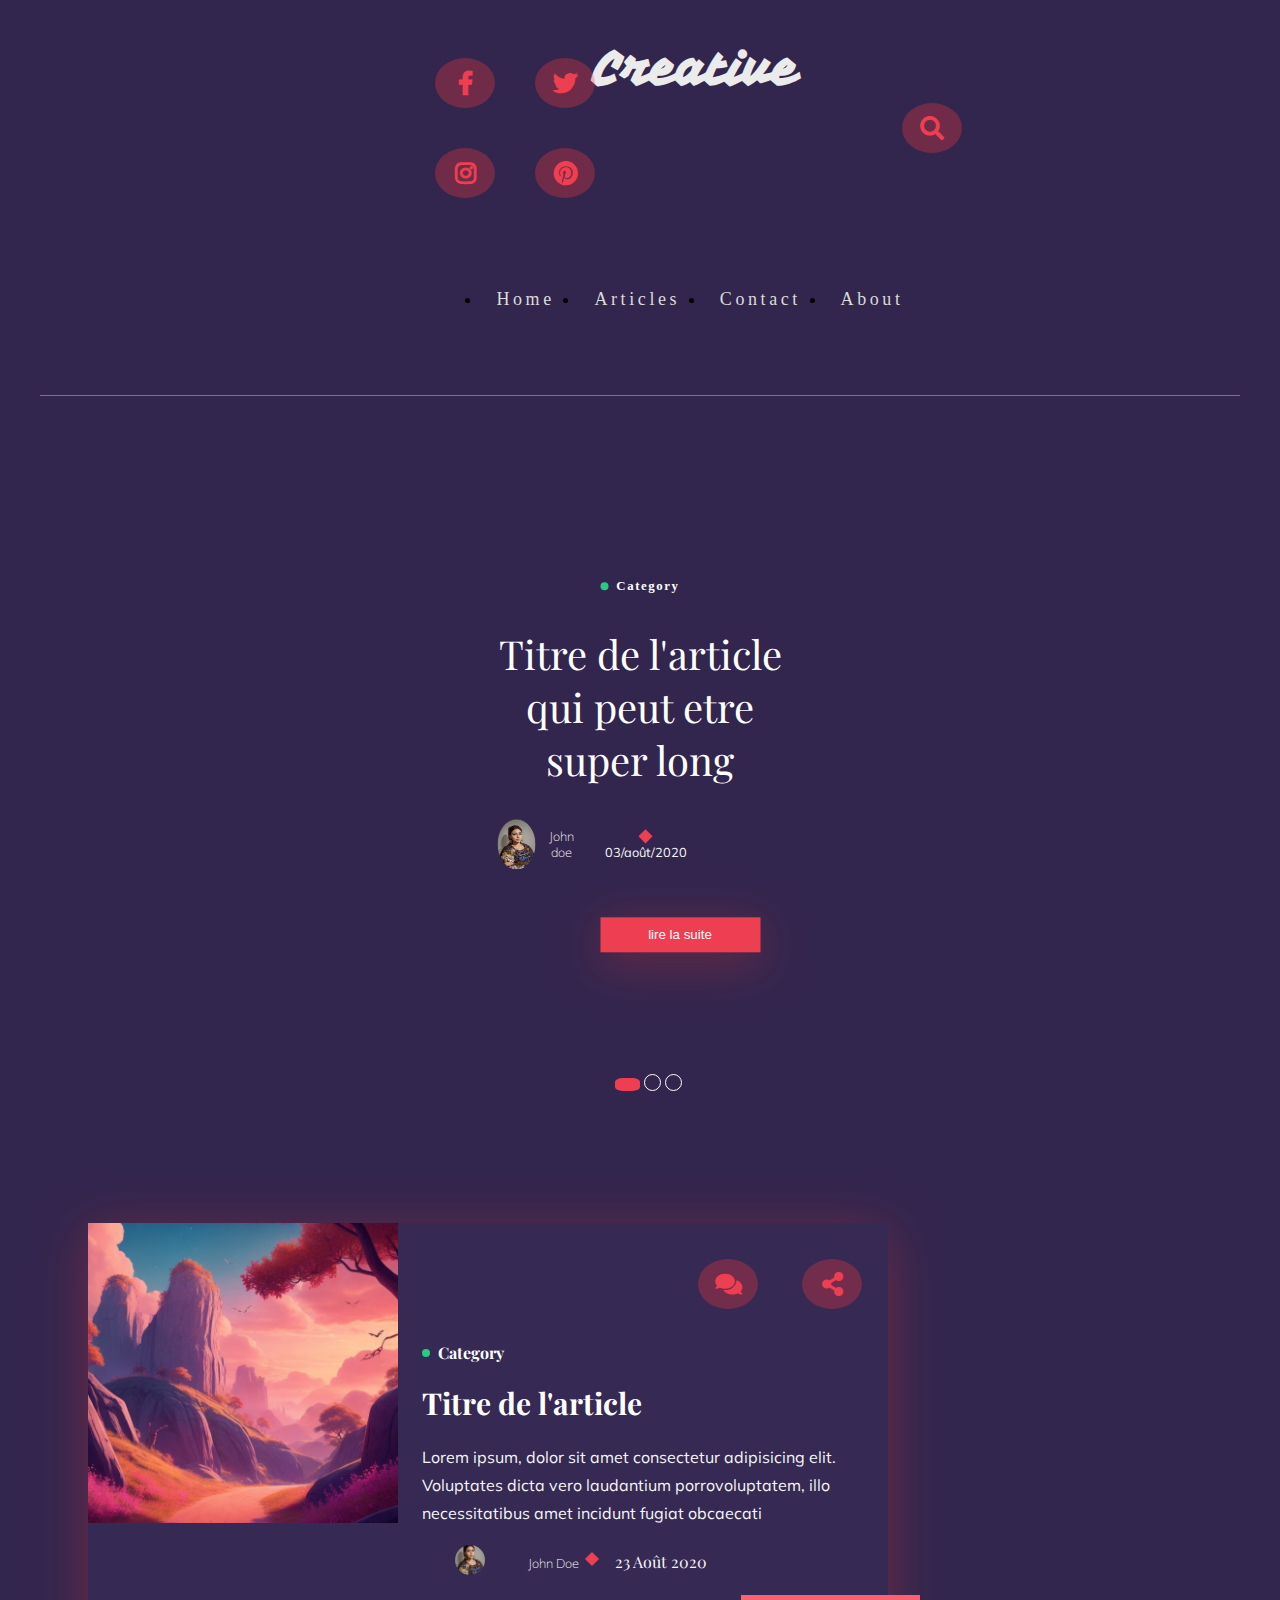
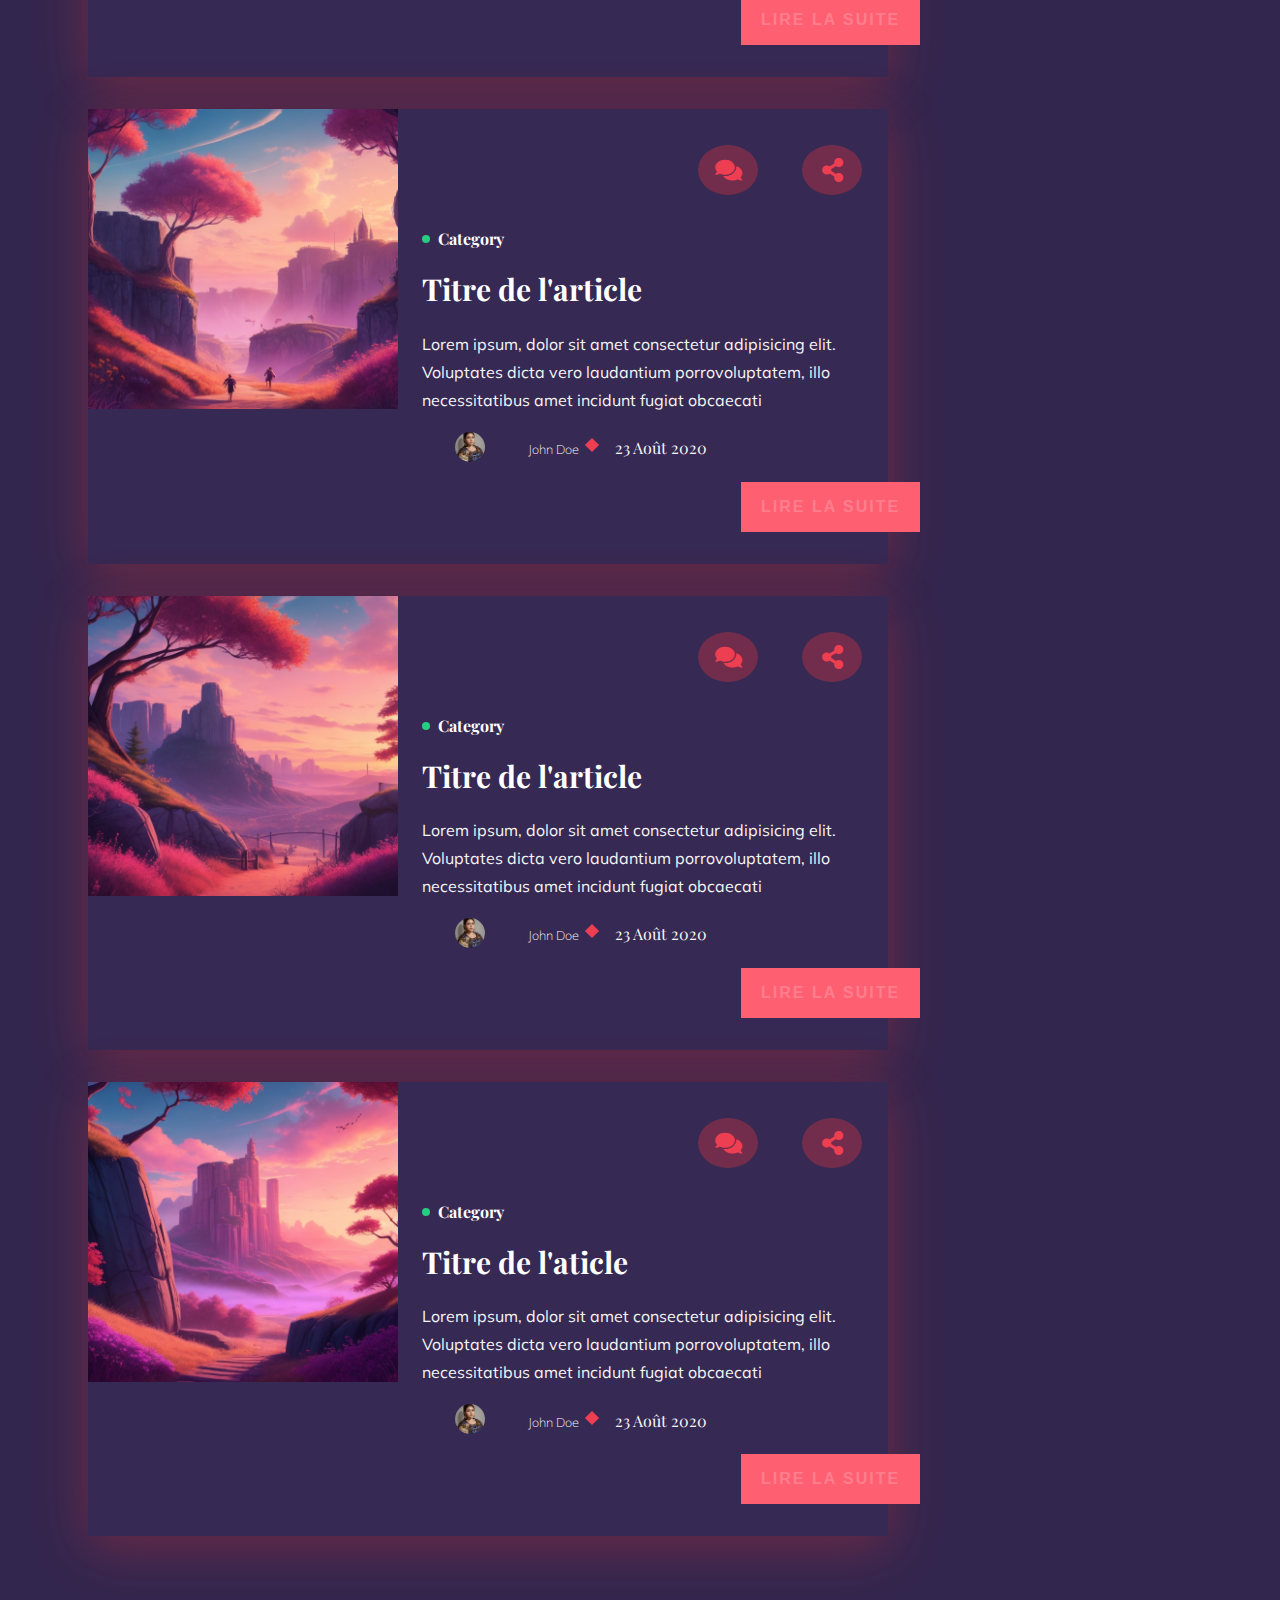
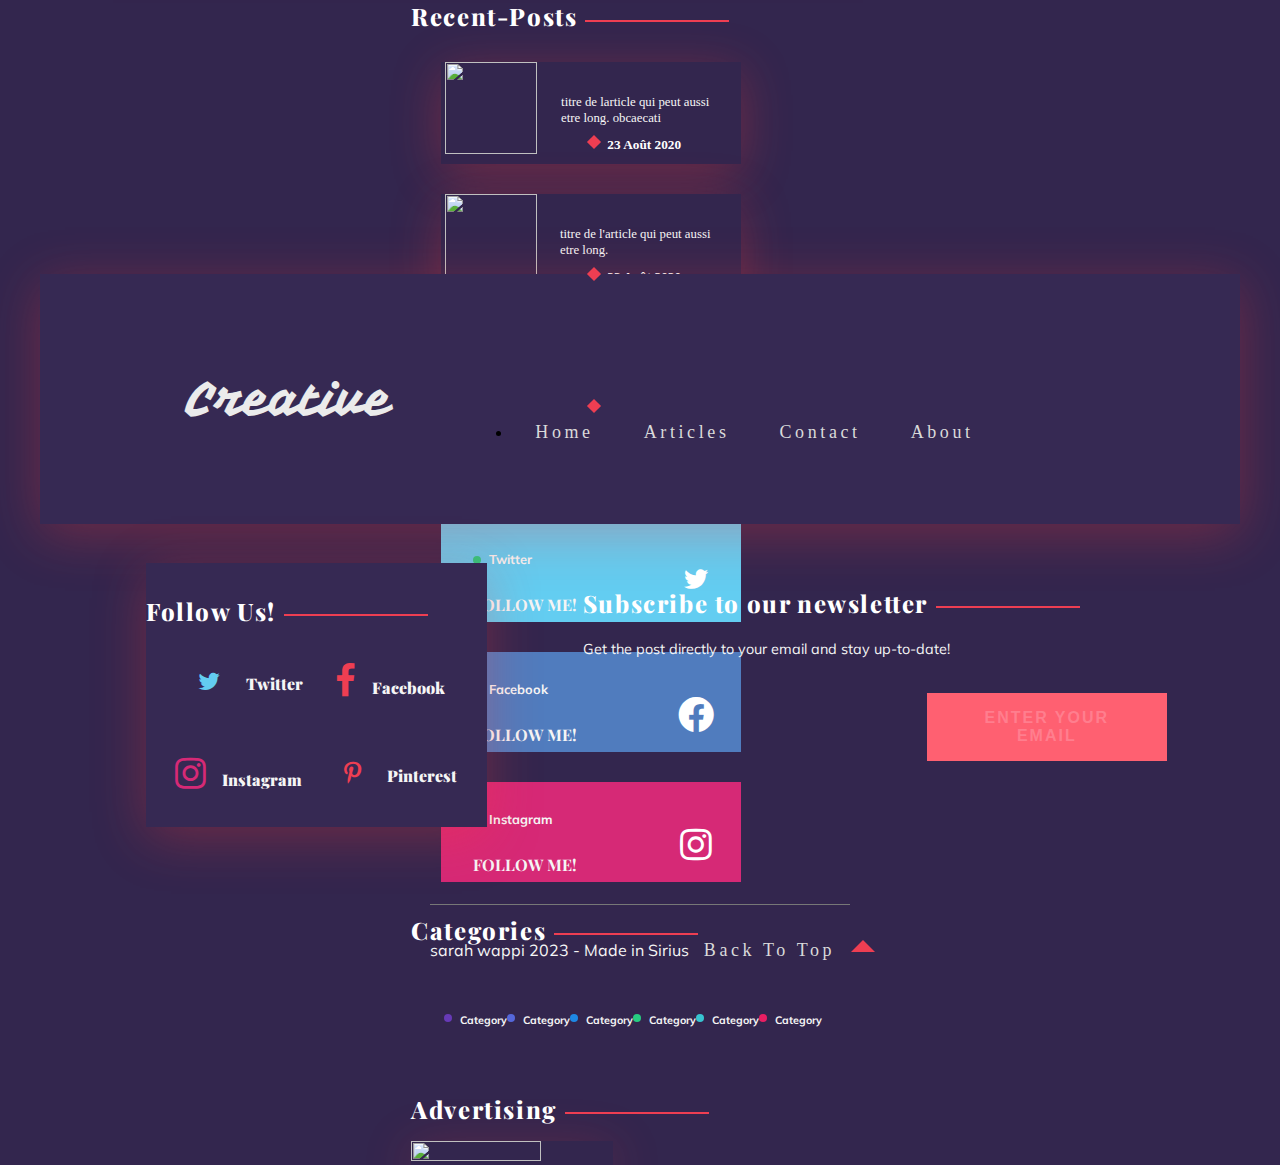
==== commit 6047a75f: "vc" ====
--- a/home.html
+++ b/home.html
@@ -5,11 +5,11 @@
   <meta charset="UTF-8">
   <meta name="viewport" content="width=device-width, initial-scale=1.0">
   <!-- les lies pour les styles  -->
-  <!-- <link rel="stylesheet" href="stylehome.css"> -->
+  <link rel="stylesheet" href="stylehome.css">
   <link rel="stylesheet" href="header.css">
   <link rel="stylesheet" href="slider.css">
   <link rel="stylesheet" href="left.css">
-  <link rel="stylesheet" href="right.css">
+  <!-- <link rel="stylesheet" href="right.css"> -->
   <link rel="stylesheet" href="footer.css">
 
 
@@ -143,9 +143,6 @@
 
 
   <div class=" articles-section">
-
-    <!---------------------- Section-Left  ------------------->
-
     <div class="left-container">
       <!---------------------- Article 1  ------------------->
 
@@ -295,8 +292,19 @@
       </div>
 
     </div>
+
+
+
   </div>
 
+  <!---------------------- Section-Left  ------------------->
+
+
+
+
+
+
+
 
 
 
@@ -306,187 +314,192 @@
   <!-- RIGHT CONTAINER -->
 
   <!---------- RIGHT ligne  recent posts--------->
-  <section class="aside">
-
-    <div class="right-container">
-      <!---------- RIGHT ligne  recent posts deco--------->
-
-      <div class="horizontal_line">
-        <div class="line_left">
-          <h4>Recent-Posts</h4>
-        </div>
-      </div>
-      <!---------- RIGHT Posts -texte 1-------->
-
-      <div class="Recent-Posts">
-
-        <div class="Posts-photo">
-          <img src="img/photos/6.jpeg" alt="">
-        </div>
-
-        <div class="Post-description">
-          <p>titre de larticle qui peut aussi <br>etre long. obcaecati</p>
-          <div class="writer1">
-            <h3>23 Août 2020</h3>
-          </div>
-        </div>
-
-      </div>
-
-
-      <!---------- RIGHT Posts2 --------->
-
-      <div class="Recent-Posts">
-        <div class="Posts-photo">
-          <img src="img/photos/7.jpeg" alt="">
-        </div>
-        <div class="Post-description">
-          <p>titre de l'article qui peut aussi <br>etre long.</p>
-
-          <div class="writer1">
-            <h3>23 Août 2020</h3>
-
-          </div>
-
-        </div>
-
-      </div>
-
-      <!---------- RIGHT Posts3 --------->
-
-      <div class="Recent-Posts">
-        <div class="Posts-photo">
-          <img src="img/photos/8.jpeg" width="15%" height="15%" alt="">
-        </div>
-        <div class="Post-description">
-          <p>titre de larticle qui peut aussi <br>etre long.
-          </p>
-          <div class="writer1">
-            <h3>23 Août 2020</h3>
-
-          </div>
-
-        </div>
-
-
-      </div>
-      <!---------- RIGHT ligne  Social  profiles--------->
-
-      <div class="horizontal_line">
-        <div class="line_left">
-          <h4>Social profiles</h4>
-        </div>
-      </div>
-
-
-
-      <!---------- Twitter  Social  profiles--------->
-
-      <div class="Social-Profiles">
-        <div class="Twitter-texte">
-          <h6>Twitter</h6>
-          <h2>FOLLOW ME!</h2>
-          <div class=" img-icons1">
-            <div class="icon1">
-              <i class="fab fa-twitter"></i>
-            </div>
-          </div>
-        </div>
-      </div>
-
-
-
-      <!---------- Facebook  Social  profiles--------->
-
-      <div class="Social-Profiles">
-        <div class="Facebook-texte">
-          <h6>Facebook</h6>
-          <h2>FOLLOW ME!</h2>
-          <div class=" img-icons1">
-            <div class="icon1">
-              <i class="fab fa-facebook-f"></i>
-            </div>
-          </div>
-        </div>
-      </div>
-      <!---------- instraagm  Social  profiles--------->
-      <div class="Social-Profiles">
-        <div class="Instagram-texte">
-          <h6>Instagram</h6>
-          <h2>FOLLOW ME!</h2>
-          <div class=" img-icons1">
-            <div class="icon1">
-              <i class="fab fa-instagram"></i>
-            </div>
-          </div>
-        </div>
-      </div>
-
-      <!---------- RIGHT ligne  section Categorie-------->
-      <div class="horizontal_line">
-        <div class="line_left">
-          <h4>Categories</h4>
-        </div>
-      </div>
-
-      <!---------- RIGHT   section Categorie-------->
-
-      <div class="Section-Categories">
-
-
-        <div class="Cat-1">
-          <h6>Category</h6>
-        </div>
-
-        <div class="Cat-2">
-          <h6>Category</h6>
-        </div>
-
-
-        <div class="Cat-3">
-          <h6>Category</h6>
-        </div>
-
-        <div class="Cat-4">
-          <h6>Category</h6>
-        </div>
-
-        <div class="Cat-5">
-          <h6>Category</h6>
-        </div>
-        <div class="Cat-6">
-          <h6>Category</h6>
-        </div>
-
-
-      </div>
-
-
-
-
-      <div class="horizontal_line">
-        <div class="line_left">
-          <h4>Advertising</h4>
-        </div>
-      </div>
-
-      <div class="Article-x">
-        <div class="article-photo-x">
-          <img src="img/photos/9.jpeg" alt="">
-        </div>
-
-
-
-
-      </div>
-
-    </div>
-    </div>
-
-
-
-
-  </section>
+
+
+  <div class="right-container">
+
+    <!---------- RIGHT ligne  recent posts deco--------->
+
+
+    <div class="horizontal_line">
+      <div class="line_left">
+        <h4>Recent-Posts</h4>
+      </div>
+    </div>
+    <!---------- RIGHT Posts -texte 1-------->
+
+    <div class="Recent-Posts">
+
+      <div class="Posts-photo">
+        <img src="img/photos/6.jpeg" alt="">
+      </div>
+
+      <div class="Post-description">
+        <p>titre de larticle qui peut aussi <br>etre long. obcaecati</p>
+        <div class="writer1">
+          <h3>23 Août 2020</h3>
+        </div>
+      </div>
+
+    </div>
+
+
+    <!---------- RIGHT Posts2 --------->
+
+    <div class="Recent-Posts">
+      <div class="Posts-photo">
+        <img src="img/photos/7.jpeg" alt="">
+      </div>
+      <div class="Post-description">
+        <p>titre de l'article qui peut aussi <br>etre long.</p>
+
+        <div class="writer1">
+          <h3>23 Août 2020</h3>
+
+        </div>
+
+      </div>
+
+    </div>
+
+    <!---------- RIGHT Posts3 --------->
+
+    <div class="Recent-Posts">
+      <div class="Posts-photo">
+        <img src="img/photos/8.jpeg" width="15%" height="15%" alt="">
+      </div>
+      <div class="Post-description">
+        <p>titre de larticle qui peut aussi <br>etre long.
+        </p>
+        <div class="writer1">
+          <h3>23 Août 2020</h3>
+
+        </div>
+
+      </div>
+
+
+    </div>
+    <!---------- RIGHT ligne  Social  profiles--------->
+
+    <div class="horizontal_line">
+      <div class="line_left">
+        <h4>Social profiles</h4>
+      </div>
+    </div>
+
+
+
+    <!---------- Twitter  Social  profiles--------->
+
+    <div class="Social-Profiles">
+      <div class="Twitter-texte">
+        <h6>Twitter</h6>
+        <h2>FOLLOW ME!</h2>
+        <div class=" img-icons1">
+          <div class="icon1">
+            <i class="fab fa-twitter"></i>
+          </div>
+        </div>
+      </div>
+    </div>
+
+
+
+    <!---------- Facebook  Social  profiles--------->
+
+    <div class="Social-Profiles">
+      <div class="Facebook-texte">
+        <h6>Facebook</h6>
+        <h2>FOLLOW ME!</h2>
+        <div class=" img-icons1">
+          <div class="icon1">
+            <i class="fab fa-facebook-f"></i>
+          </div>
+        </div>
+      </div>
+    </div>
+    <!---------- instraagm  Social  profiles--------->
+    <div class="Social-Profiles">
+      <div class="Instagram-texte">
+        <h6>Instagram</h6>
+        <h2>FOLLOW ME!</h2>
+        <div class=" img-icons1">
+          <div class="icon1">
+            <i class="fab fa-instagram"></i>
+          </div>
+        </div>
+      </div>
+    </div>
+
+    <!---------- RIGHT ligne  section Categorie-------->
+    <div class="horizontal_line">
+      <div class="line_left">
+        <h4>Categories</h4>
+      </div>
+    </div>
+
+    <!---------- RIGHT   section Categorie-------->
+
+    <div class="Section-Categories">
+
+
+      <div class="Cat-1">
+        <h6>Category</h6>
+      </div>
+
+      <div class="Cat-2">
+        <h6>Category</h6>
+      </div>
+
+
+      <div class="Cat-3">
+        <h6>Category</h6>
+      </div>
+
+      <div class="Cat-4">
+        <h6>Category</h6>
+      </div>
+
+      <div class="Cat-5">
+        <h6>Category</h6>
+      </div>
+      <div class="Cat-6">
+        <h6>Category</h6>
+      </div>
+
+
+    </div>
+
+
+
+
+    <div class="horizontal_line">
+      <div class="line_left">
+        <h4>Advertising</h4>
+      </div>
+    </div>
+
+    <div class="Article-x">
+      <div class="article-photo-x">
+        <img src="img/photos/9.jpeg" alt="">
+      </div>
+
+
+
+
+    </div>
+
+  </div>
+
+
+
+
+
+
+
+
+
 
 
 
--- a/left.css
+++ b/left.css
@@ -2,7 +2,7 @@
     margin: auto;
     display: flex;
     margin-top: 8rem;
-    width: 1200px;
+    /* width: 1200px; */
 }
 
 /*============ section article left===========*/
@@ -13,17 +13,16 @@
 }
 
 .Article {
-    width: 800px;
+
     display: flex;
     justify-content: center;
-    background: color(bg-article);
     margin-bottom: 2rem;
     margin-right: 70rem;
     box-shadow: 0 10px 50px rgba(252, 56, 56, 0.3);
 }
 
 .article-photo {
-    width: 40%;
+    width: 100%;
     height: 300px;
     object-fit: cover;
 }
--- a/right.css
+++ b/right.css
@@ -1,10 +1,9 @@
 /*============ . Blogs Article ============*/
 /*============ . Blogs Article Right============*/
-aside {
+
+
+.right-container {
     max-width: 332px;
-}
-
-.right-container {
     width: 40%;
     margin-left: 3rem;
     height: 130px;
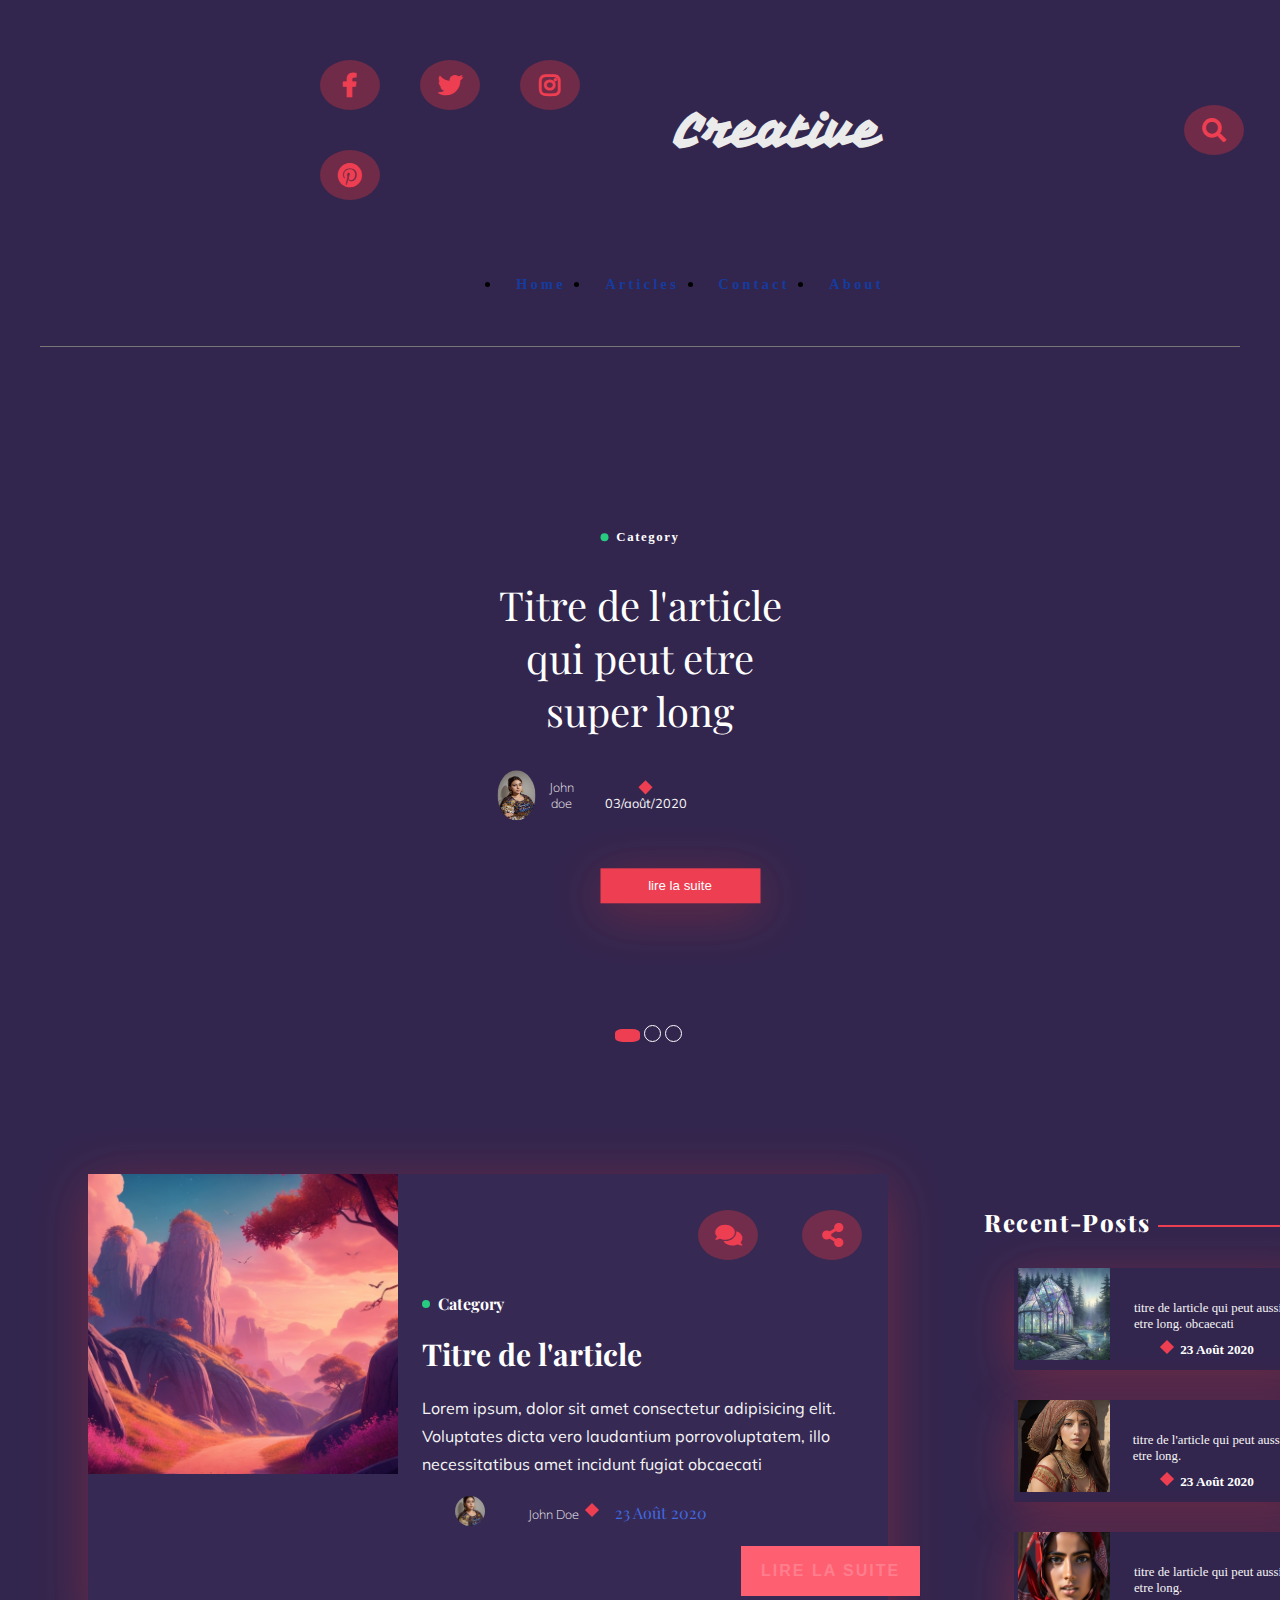
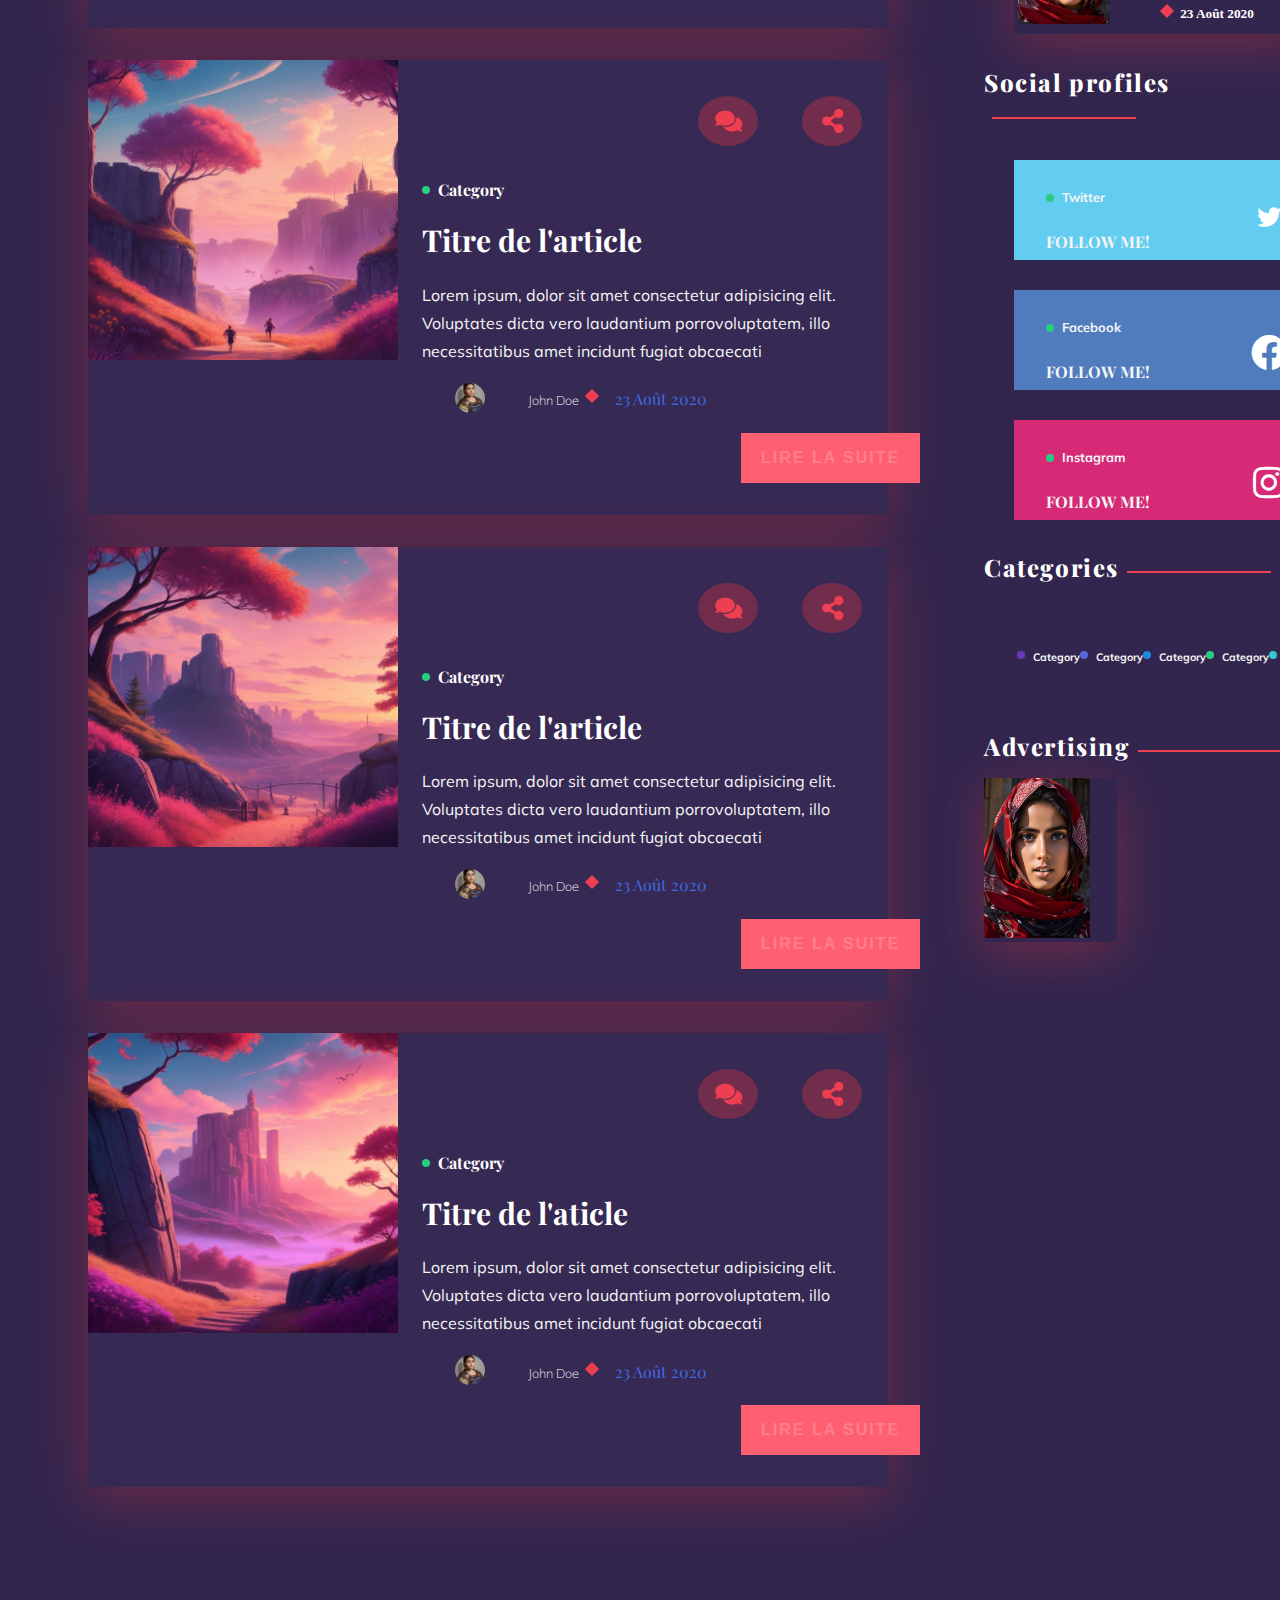
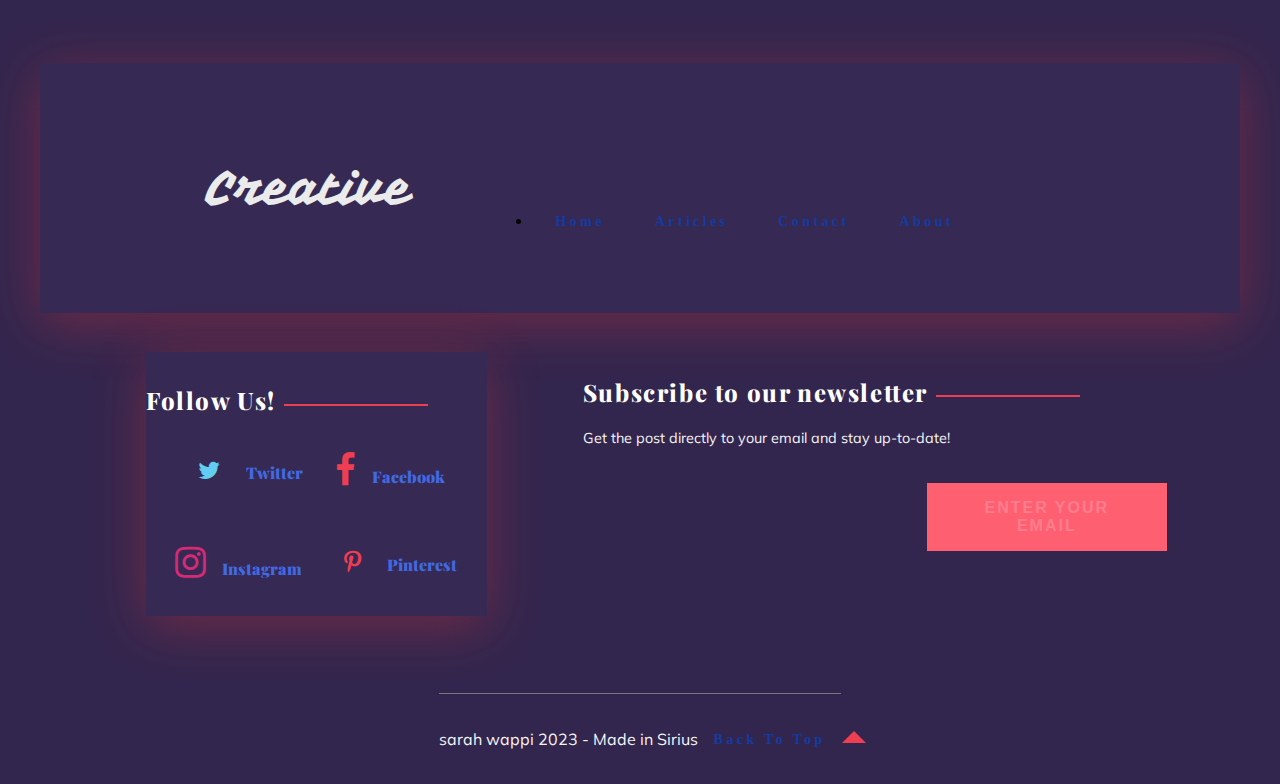
==== commit 5cf829c9: "cdds" ====
--- a/home.html
+++ b/home.html
@@ -9,7 +9,7 @@
   <link rel="stylesheet" href="header.css">
   <link rel="stylesheet" href="slider.css">
   <link rel="stylesheet" href="left.css">
-  <!-- <link rel="stylesheet" href="right.css"> -->
+  <link rel="stylesheet" href="right.css">
   <link rel="stylesheet" href="footer.css">
 
 
@@ -295,207 +295,207 @@
 
 
 
+
+
+    <!---------------------- Section-Left  ------------------->
+
+
+
+
+
+
+
+
+
+
+
+
+
+    <!-- RIGHT CONTAINER -->
+
+    <!---------- RIGHT ligne  recent posts--------->
+
+
+    <div class="right-container">
+
+      <!---------- RIGHT ligne  recent posts deco--------->
+
+
+      <div class="horizontal_line">
+        <div class="line_left">
+          <h4>Recent-Posts</h4>
+        </div>
+      </div>
+      <!---------- RIGHT Posts -texte 1-------->
+
+      <div class="Recent-Posts">
+
+        <div class="Posts-photo">
+          <img src="image/Absolute_Reality_v16_Many_bustling_purple_elves_inside_As_the_0 (1).jpg" alt="">
+        </div>
+
+        <div class="Post-description">
+          <p>titre de larticle qui peut aussi <br>etre long. obcaecati</p>
+          <div class="writer1">
+            <h3>23 Août 2020</h3>
+          </div>
+        </div>
+
+      </div>
+
+
+      <!---------- RIGHT Posts2 --------->
+
+      <div class="Recent-Posts">
+        <div class="Posts-photo">
+          <img src="image/Absolute_Reality_v16_femme_tunisienne_avec_vtement_traditionne_1.jpg" alt="">
+        </div>
+        <div class="Post-description">
+          <p>titre de l'article qui peut aussi <br>etre long.</p>
+
+          <div class="writer1">
+            <h3>23 Août 2020</h3>
+
+          </div>
+
+        </div>
+
+      </div>
+
+      <!---------- RIGHT Posts3 --------->
+
+      <div class="Recent-Posts">
+        <div class="Posts-photo">
+          <img src="image/RPG_40_vidos_femme_tunisienne_2.jpg" width="15%" height="15%" alt="">
+        </div>
+        <div class="Post-description">
+          <p>titre de larticle qui peut aussi <br>etre long.
+          </p>
+          <div class="writer1">
+            <h3>23 Août 2020</h3>
+
+          </div>
+
+        </div>
+
+
+      </div>
+      <!---------- RIGHT ligne  Social  profiles--------->
+
+      <div class="horizontal_line">
+        <div class="line_left">
+          <h4>Social profiles</h4>
+        </div>
+      </div>
+
+
+
+      <!---------- Twitter  Social  profiles--------->
+
+      <div class="Social-Profiles">
+        <div class="Twitter-texte">
+          <h6>Twitter</h6>
+          <h2>FOLLOW ME!</h2>
+          <div class=" img-icons1">
+            <div class="icon1">
+              <i class="fab fa-twitter"></i>
+            </div>
+          </div>
+        </div>
+      </div>
+
+
+
+      <!---------- Facebook  Social  profiles--------->
+
+      <div class="Social-Profiles">
+        <div class="Facebook-texte">
+          <h6>Facebook</h6>
+          <h2>FOLLOW ME!</h2>
+          <div class=" img-icons1">
+            <div class="icon1">
+              <i class="fab fa-facebook-f"></i>
+            </div>
+          </div>
+        </div>
+      </div>
+      <!---------- instraagm  Social  profiles--------->
+      <div class="Social-Profiles">
+        <div class="Instagram-texte">
+          <h6>Instagram</h6>
+          <h2>FOLLOW ME!</h2>
+          <div class=" img-icons1">
+            <div class="icon1">
+              <i class="fab fa-instagram"></i>
+            </div>
+          </div>
+        </div>
+      </div>
+
+      <!---------- RIGHT ligne  section Categorie-------->
+      <div class="horizontal_line">
+        <div class="line_left">
+          <h4>Categories</h4>
+        </div>
+      </div>
+
+      <!---------- RIGHT   section Categorie-------->
+
+      <div class="Section-Categories">
+
+
+        <div class="Cat-1">
+          <h6>Category</h6>
+        </div>
+
+        <div class="Cat-2">
+          <h6>Category</h6>
+        </div>
+
+
+        <div class="Cat-3">
+          <h6>Category</h6>
+        </div>
+
+        <div class="Cat-4">
+          <h6>Category</h6>
+        </div>
+
+        <div class="Cat-5">
+          <h6>Category</h6>
+        </div>
+        <div class="Cat-6">
+          <h6>Category</h6>
+        </div>
+
+
+      </div>
+
+
+
+
+      <div class="horizontal_line">
+        <div class="line_left">
+          <h4>Advertising</h4>
+        </div>
+      </div>
+
+      <div class="Article-x">
+        <div class="article-photo-x">
+          <img src="image/RPG_40_vidos_femme_tunisienne_2.jpg" alt="">
+        </div>
+
+
+
+
+      </div>
+
+    </div>
+
+
+
+
   </div>
-
-  <!---------------------- Section-Left  ------------------->
-
-
-
-
-
-
-
-
-
-
-
-
-
-  <!-- RIGHT CONTAINER -->
-
-  <!---------- RIGHT ligne  recent posts--------->
-
-
-  <div class="right-container">
-
-    <!---------- RIGHT ligne  recent posts deco--------->
-
-
-    <div class="horizontal_line">
-      <div class="line_left">
-        <h4>Recent-Posts</h4>
-      </div>
-    </div>
-    <!---------- RIGHT Posts -texte 1-------->
-
-    <div class="Recent-Posts">
-
-      <div class="Posts-photo">
-        <img src="img/photos/6.jpeg" alt="">
-      </div>
-
-      <div class="Post-description">
-        <p>titre de larticle qui peut aussi <br>etre long. obcaecati</p>
-        <div class="writer1">
-          <h3>23 Août 2020</h3>
-        </div>
-      </div>
-
-    </div>
-
-
-    <!---------- RIGHT Posts2 --------->
-
-    <div class="Recent-Posts">
-      <div class="Posts-photo">
-        <img src="img/photos/7.jpeg" alt="">
-      </div>
-      <div class="Post-description">
-        <p>titre de l'article qui peut aussi <br>etre long.</p>
-
-        <div class="writer1">
-          <h3>23 Août 2020</h3>
-
-        </div>
-
-      </div>
-
-    </div>
-
-    <!---------- RIGHT Posts3 --------->
-
-    <div class="Recent-Posts">
-      <div class="Posts-photo">
-        <img src="img/photos/8.jpeg" width="15%" height="15%" alt="">
-      </div>
-      <div class="Post-description">
-        <p>titre de larticle qui peut aussi <br>etre long.
-        </p>
-        <div class="writer1">
-          <h3>23 Août 2020</h3>
-
-        </div>
-
-      </div>
-
-
-    </div>
-    <!---------- RIGHT ligne  Social  profiles--------->
-
-    <div class="horizontal_line">
-      <div class="line_left">
-        <h4>Social profiles</h4>
-      </div>
-    </div>
-
-
-
-    <!---------- Twitter  Social  profiles--------->
-
-    <div class="Social-Profiles">
-      <div class="Twitter-texte">
-        <h6>Twitter</h6>
-        <h2>FOLLOW ME!</h2>
-        <div class=" img-icons1">
-          <div class="icon1">
-            <i class="fab fa-twitter"></i>
-          </div>
-        </div>
-      </div>
-    </div>
-
-
-
-    <!---------- Facebook  Social  profiles--------->
-
-    <div class="Social-Profiles">
-      <div class="Facebook-texte">
-        <h6>Facebook</h6>
-        <h2>FOLLOW ME!</h2>
-        <div class=" img-icons1">
-          <div class="icon1">
-            <i class="fab fa-facebook-f"></i>
-          </div>
-        </div>
-      </div>
-    </div>
-    <!---------- instraagm  Social  profiles--------->
-    <div class="Social-Profiles">
-      <div class="Instagram-texte">
-        <h6>Instagram</h6>
-        <h2>FOLLOW ME!</h2>
-        <div class=" img-icons1">
-          <div class="icon1">
-            <i class="fab fa-instagram"></i>
-          </div>
-        </div>
-      </div>
-    </div>
-
-    <!---------- RIGHT ligne  section Categorie-------->
-    <div class="horizontal_line">
-      <div class="line_left">
-        <h4>Categories</h4>
-      </div>
-    </div>
-
-    <!---------- RIGHT   section Categorie-------->
-
-    <div class="Section-Categories">
-
-
-      <div class="Cat-1">
-        <h6>Category</h6>
-      </div>
-
-      <div class="Cat-2">
-        <h6>Category</h6>
-      </div>
-
-
-      <div class="Cat-3">
-        <h6>Category</h6>
-      </div>
-
-      <div class="Cat-4">
-        <h6>Category</h6>
-      </div>
-
-      <div class="Cat-5">
-        <h6>Category</h6>
-      </div>
-      <div class="Cat-6">
-        <h6>Category</h6>
-      </div>
-
-
-    </div>
-
-
-
-
-    <div class="horizontal_line">
-      <div class="line_left">
-        <h4>Advertising</h4>
-      </div>
-    </div>
-
-    <div class="Article-x">
-      <div class="article-photo-x">
-        <img src="img/photos/9.jpeg" alt="">
-      </div>
-
-
-
-
-    </div>
-
-  </div>
-
-
-
-
-
 
 
 
--- a/stylehome.css
+++ b/stylehome.css
@@ -552,7 +552,7 @@
 }
 
 /*============ . HEADER===========*/
-header {
+/* header {
   display: flex;
   flex-direction: column;
   width: 100%;
@@ -570,9 +570,9 @@
   flex-wrap: wrap;
   align-content: center;
   width: 33%;
-}
-
-.caractère {
+} */
+
+/* .caractère {
   width: 58%;
   font-family: "Vampiro One";
   font-style: normal;
@@ -589,7 +589,7 @@
   margin-inline-start: 0px;
   margin-inline-end: 0px;
   font-weight: bold;
-}
+} */
 
 .search-icon {
   display: flex;
@@ -769,21 +769,21 @@
 }
 
 a:hover {
-  color: color(link);
-}
-
-.header {
+  color: greenyellow;
+}
+
+/* .header {
   display: flex;
   flex-direction: row;
-}
-
-.search-icon {
+} */
+
+/* .search-icon {
   display: flex;
   flex-direction: row-reverse;
   flex-wrap: wrap;
   align-content: center;
   width: 10%;
-}
+} */
 
 /*============ .  footer  bloc navigation============*/
 .caractère-footer {
@@ -1170,7 +1170,7 @@
 
 .contact .contact-instagram {
   color: #D62976;
-  color: #d62976;
+
   margin: 10px;
 }
 
@@ -1215,8 +1215,7 @@
 
 /*============ .  icon  bloc footer============*/
 .footer-icons {
-  display: -webkit-box;
-  display: -ms-flexbox;
+
   display: flex;
   -webkit-box-align: center;
   -ms-flex-align: center;
@@ -1243,30 +1242,17 @@
 }
 
 .contact-icons {
-  display: -webkit-box;
-  display: -ms-flexbox;
-  display: flex;
-  -webkit-box-align: center;
-  -ms-flex-align: center;
-  align-items: center;
-  -webkit-box-pack: center;
-  -ms-flex-pack: center;
-  justify-content: center;
-  -ms-flex-wrap: wrap;
+
+  display: flex;
+  align-items: center;
+  justify-content: center;
   flex-wrap: wrap;
 }
 
 .footer-left .footer-icons {
-  display: -webkit-box;
-  display: -ms-flexbox;
-  display: flex;
-  -webkit-box-align: center;
-  -ms-flex-align: center;
-  align-items: center;
-  -webkit-box-pack: center;
-  -ms-flex-pack: center;
-  justify-content: center;
-  -ms-flex-wrap: wrap;
+  display: flex;
+  align-items: center;
+  justify-content: center;
   flex-wrap: wrap;
 }
 
@@ -1278,19 +1264,14 @@
 }
 
 span {
-  color: color(texte);
+  color: royalblue;
   font-size: 1rem;
 }
 
 .left-contact .footer-icons {
   display: flex;
-  -webkit-box-align: center;
-  -ms-flex-align: center;
-  align-items: center;
-  -webkit-box-pack: center;
-  -ms-flex-pack: center;
-  justify-content: center;
-  -ms-flex-wrap: wrap;
+  align-items: center;
+  justify-content: center;
   flex-wrap: wrap;
   margin: 10px;
 }
@@ -1513,44 +1494,30 @@
 }
 
 .nav-links {
-  display: -webkit-box;
-  display: -ms-flexbox;
-  display: flex;
-  -webkit-box-pack: center;
-  -ms-flex-pack: center;
-  justify-content: center;
-  -webkit-box-align: center;
-  -ms-flex-align: center;
+
+  display: flex;
+  justify-content: center;
   align-items: center;
   margin-left: 5rem;
   margin-bottom: 2rem;
 }
 
+/* 
 .nav-links ul {
-
-
-
-  display: -webkit-box;
-  display: -ms-flexbox;
-  display: flex;
-  -webkit-box-pack: end;
-  -ms-flex-pack: end;
+  display: flex;
   justify-content: flex-end;
-  -webkit-box-align: center;
-  -ms-flex-align: center;
   align-items: center;
   width: 200px;
 }
 
 .nav-links li {
   margin: .3rem;
-}
+} */
 
 .articles-section {
   max-width: 1200px;
   margin: 0 auto;
-  display: -webkit-box;
-  display: -ms-flexbox;
+
   display: flex;
   margin-top: 3rem;
 }
@@ -1565,8 +1532,7 @@
   display: -webkit-box;
   display: -ms-flexbox;
   display: flex;
-  -webkit-box-pack: center;
-  -ms-flex-pack: center;
+
   justify-content: center;
   background: #362953;
   margin-bottom: 2rem;
--- a/header.css
+++ b/header.css
@@ -9,20 +9,16 @@
 }
 
 /*============ . HEADER===========*/
-/* section.header {
-    background-color: aqua;
-    width: 1200px;
-
-} */
+
 
 header {
-    display: flex;
-    flex-direction: column;
+    /* display: flex;
+    flex-direction: column; */
     justify-content: space-between;
     align-items: center;
     padding: 30px 0;
     max-width: 1200px;
-    margin: 0 auto;
+    margin: 10px auto;
 
 
 }
@@ -30,13 +26,15 @@
 .header-contaire {
     display: flex;
     flex-direction: row;
+    justify-content: center;
+    align-items: center;
 }
 
 /*============ .icons header==========*/
 .header-left-icons {
     display: flex;
-    flex-direction: row;
-    flex-wrap: wrap;
+    /* flex-direction: row;
+    flex-wrap: wrap; */
     align-content: center;
     width: 33%;
 }
@@ -105,23 +103,20 @@
 /*============ .ICONS instagram==========*/
 /*============ .ICONS pinterest==========*/
 /*============ .ICONS reddit==========*/
-nav {
+nav.navbar {
     text-align: center;
     margin: 50px 0 0 0;
+    text-decoration: none;
 }
 
 .nav-links {
-    display: -webkit-box;
-    display: -ms-flexbox;
-    display: flex;
-    -webkit-box-pack: center;
-    -ms-flex-pack: center;
+    display: flex;
     justify-content: center;
-    -webkit-box-align: center;
-    -ms-flex-align: center;
     align-items: center;
     margin-left: 5rem;
     margin-bottom: 2rem;
+    text-decoration: none;
+    text-transform: capitalize;
 }
 
 .nav-links ul {
@@ -129,26 +124,37 @@
     justify-content: flex-end;
     align-items: center;
     width: 200px;
+    text-decoration: none;
 }
 
 .nav-links li {
     margin: .3rem;
+    text-decoration: none;
 }
 
 a {
     font-family: "Muli";
-    color: color(texte);
     text-decoration: none;
     text-transform: capitalize;
     letter-spacing: 0.2em;
-    font-size: 18px;
     font-weight: 100;
     font-style: normal;
     margin: 0 15px;
-}
+    color: #133ba0;
+    font-size: .9rem;
+    font-weight: bold;
+    letter-spacing: .2rem;
+}
+
+font-size: .9rem;
+font-weight: bold;
+letter-spacing: .2rem;
+}
+
 
 a:hover {
-    color: color(link);
+    color: rgba(252, 56, 56, 0.3);
+    text-decoration: none;
 }
 
 
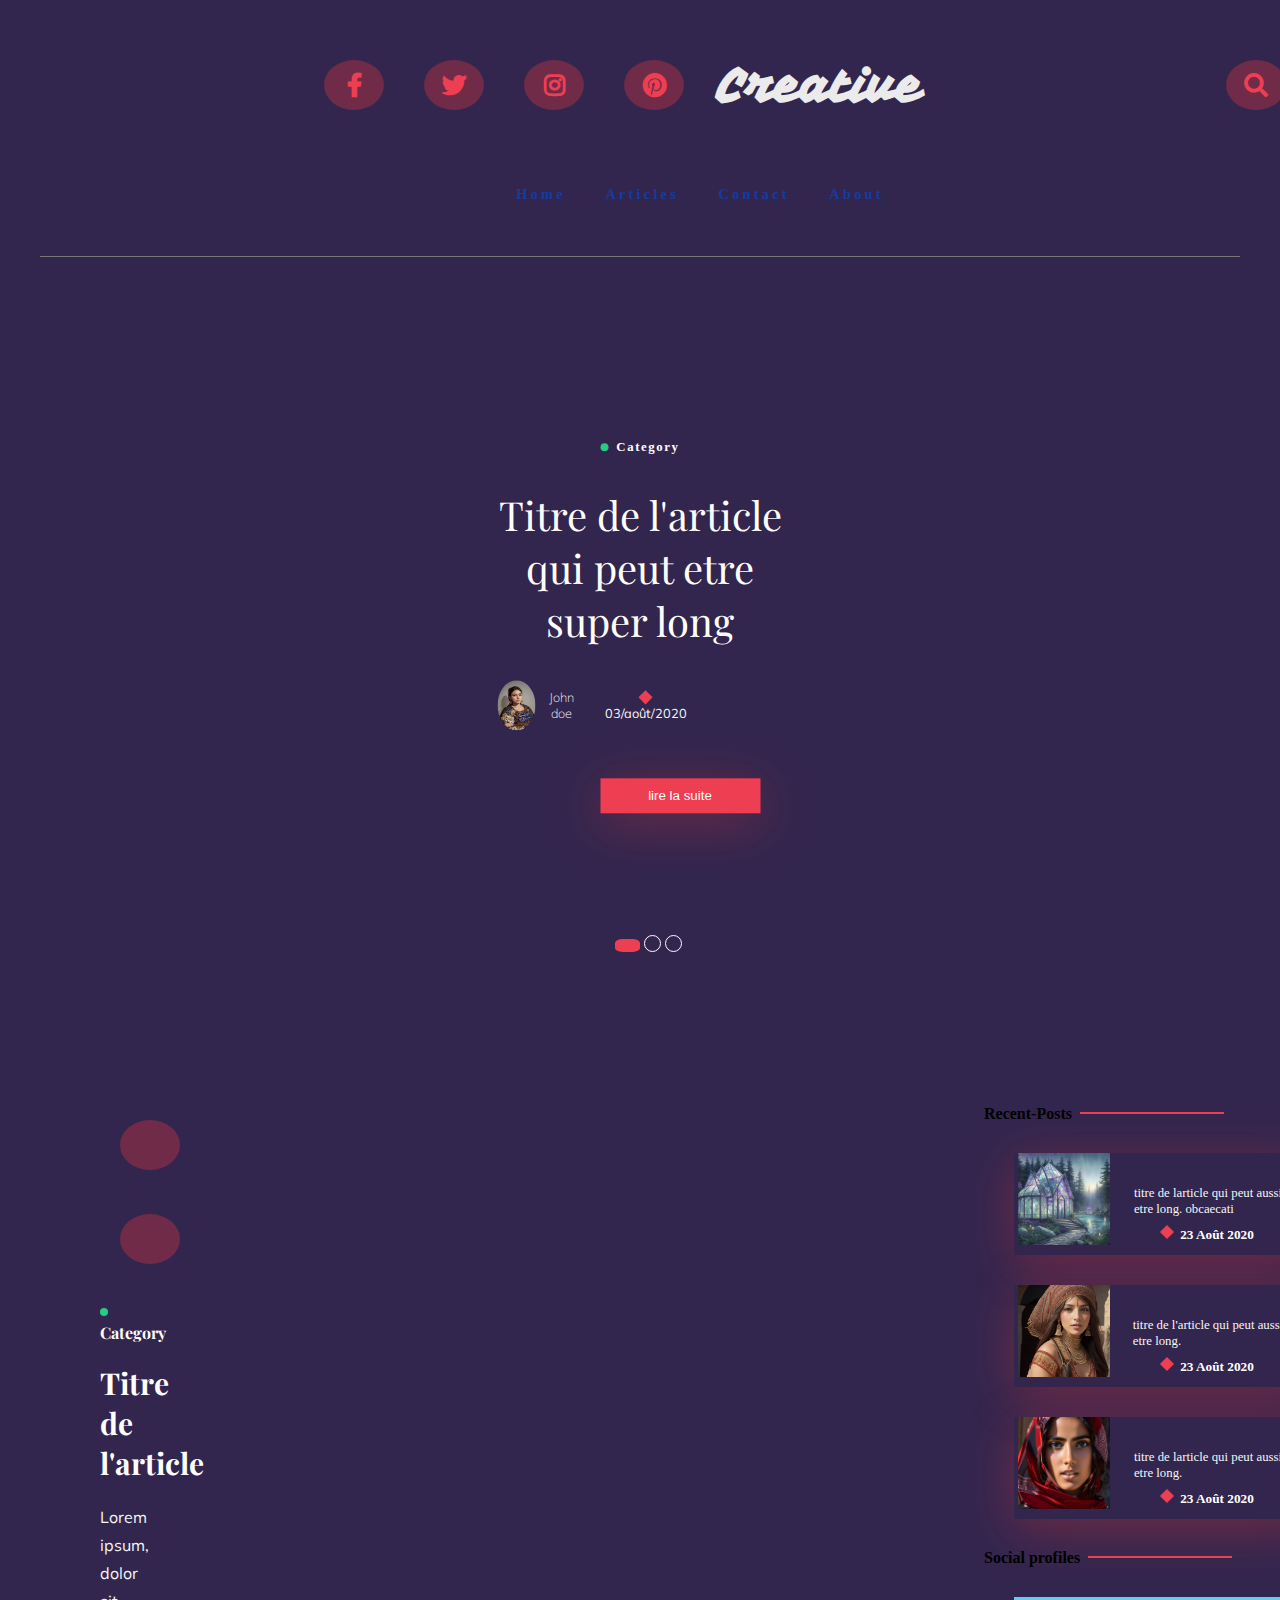
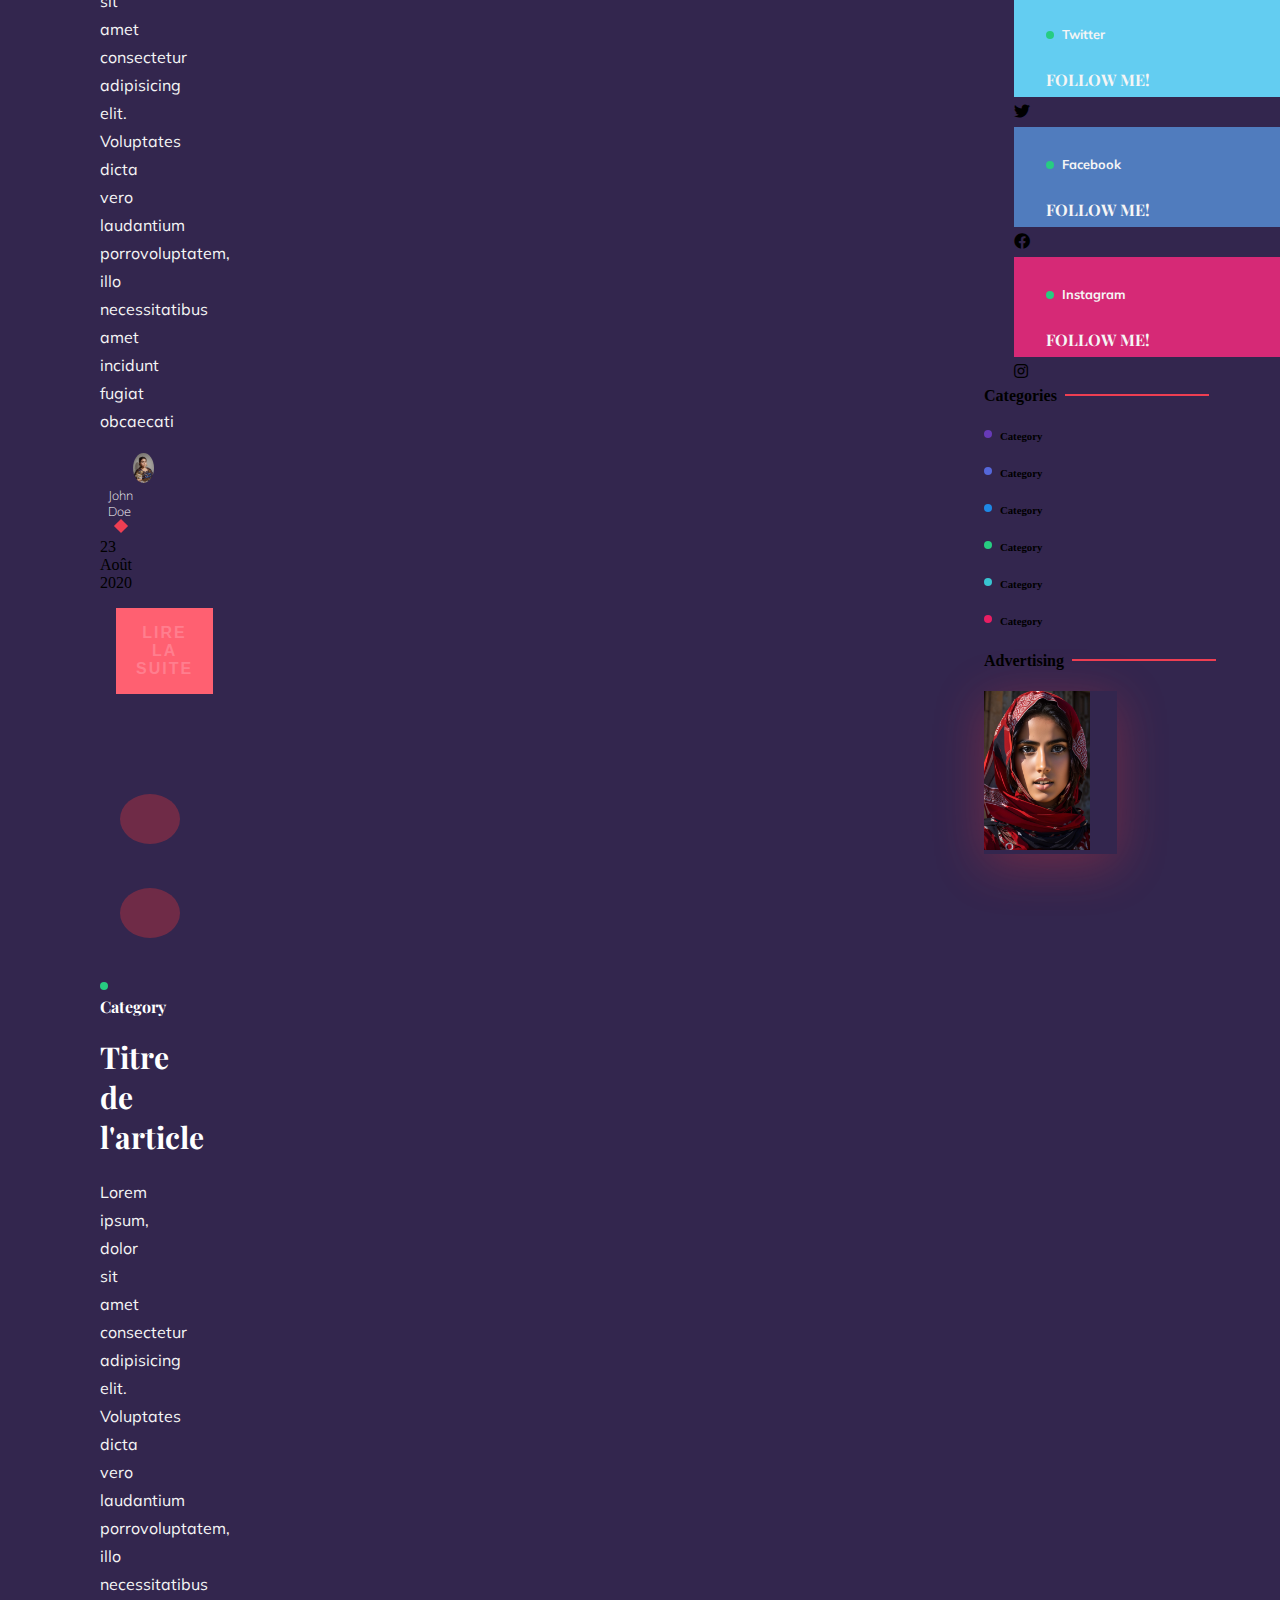
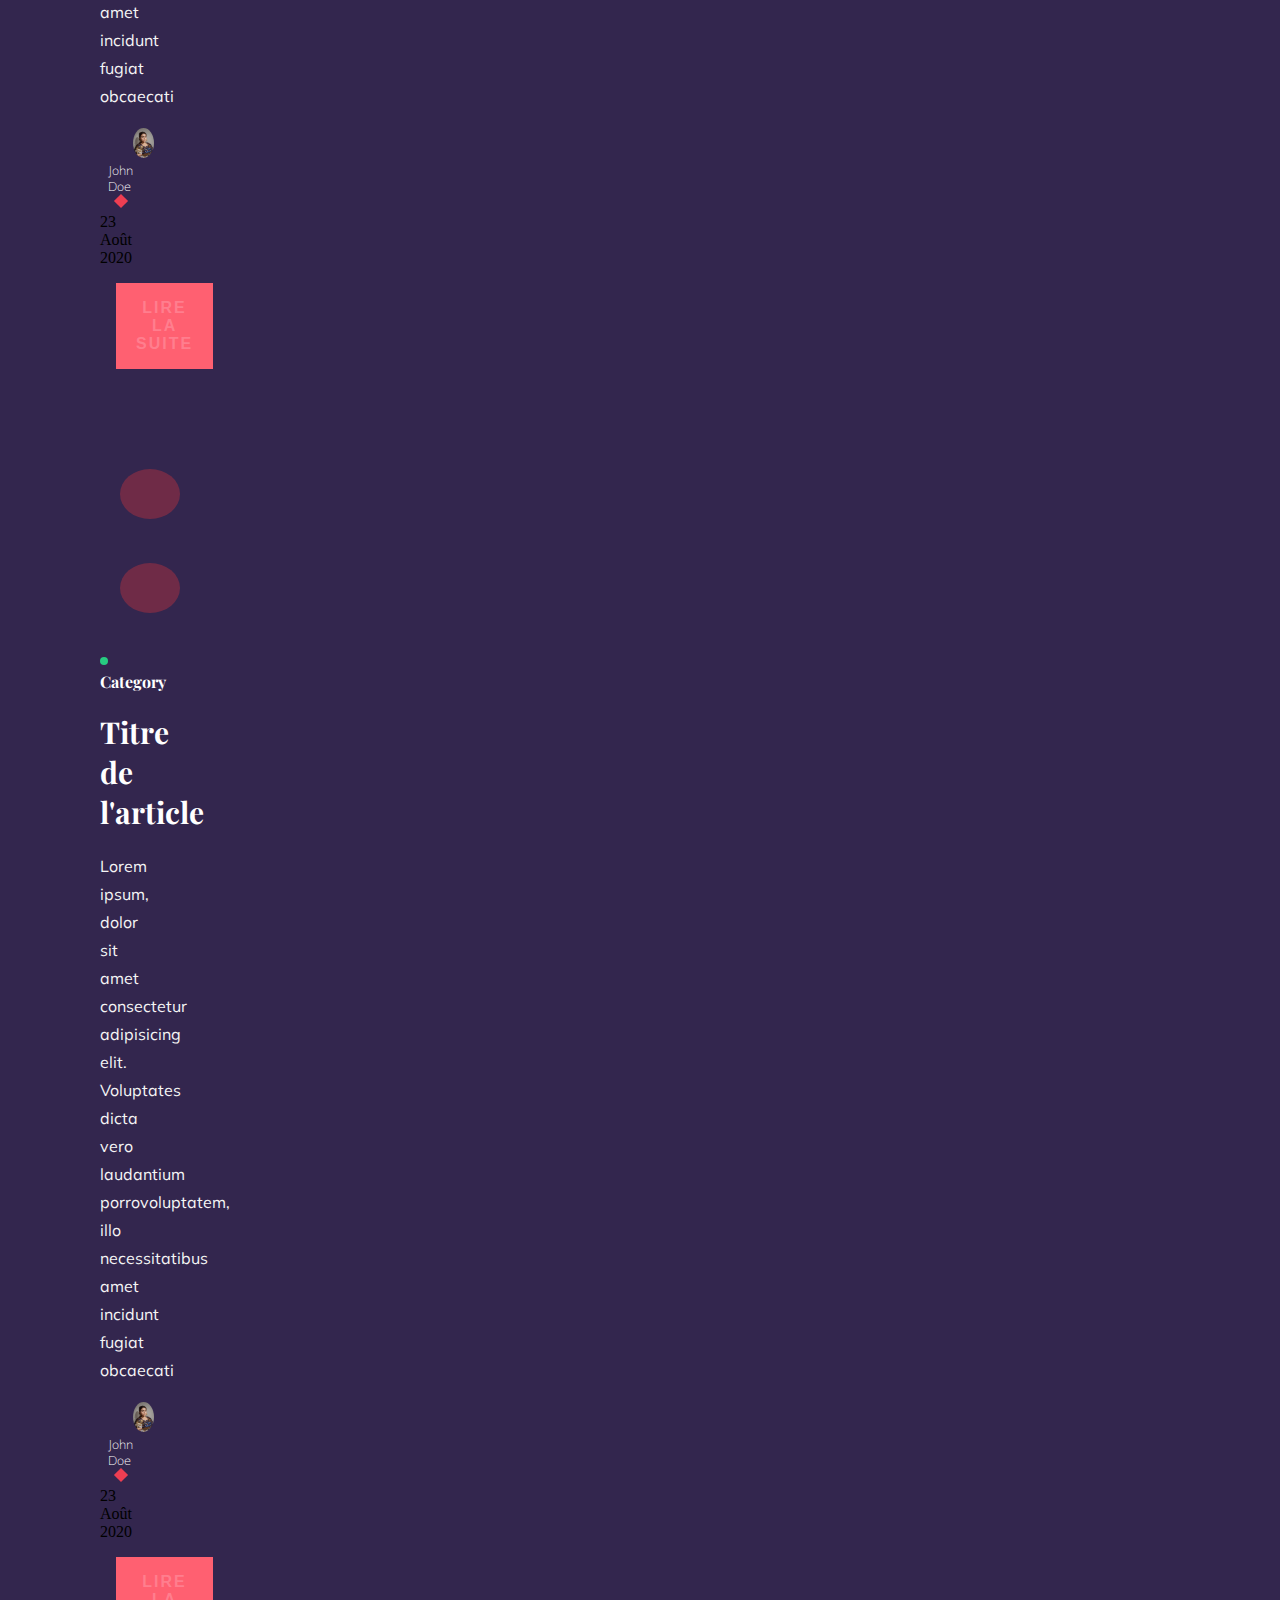
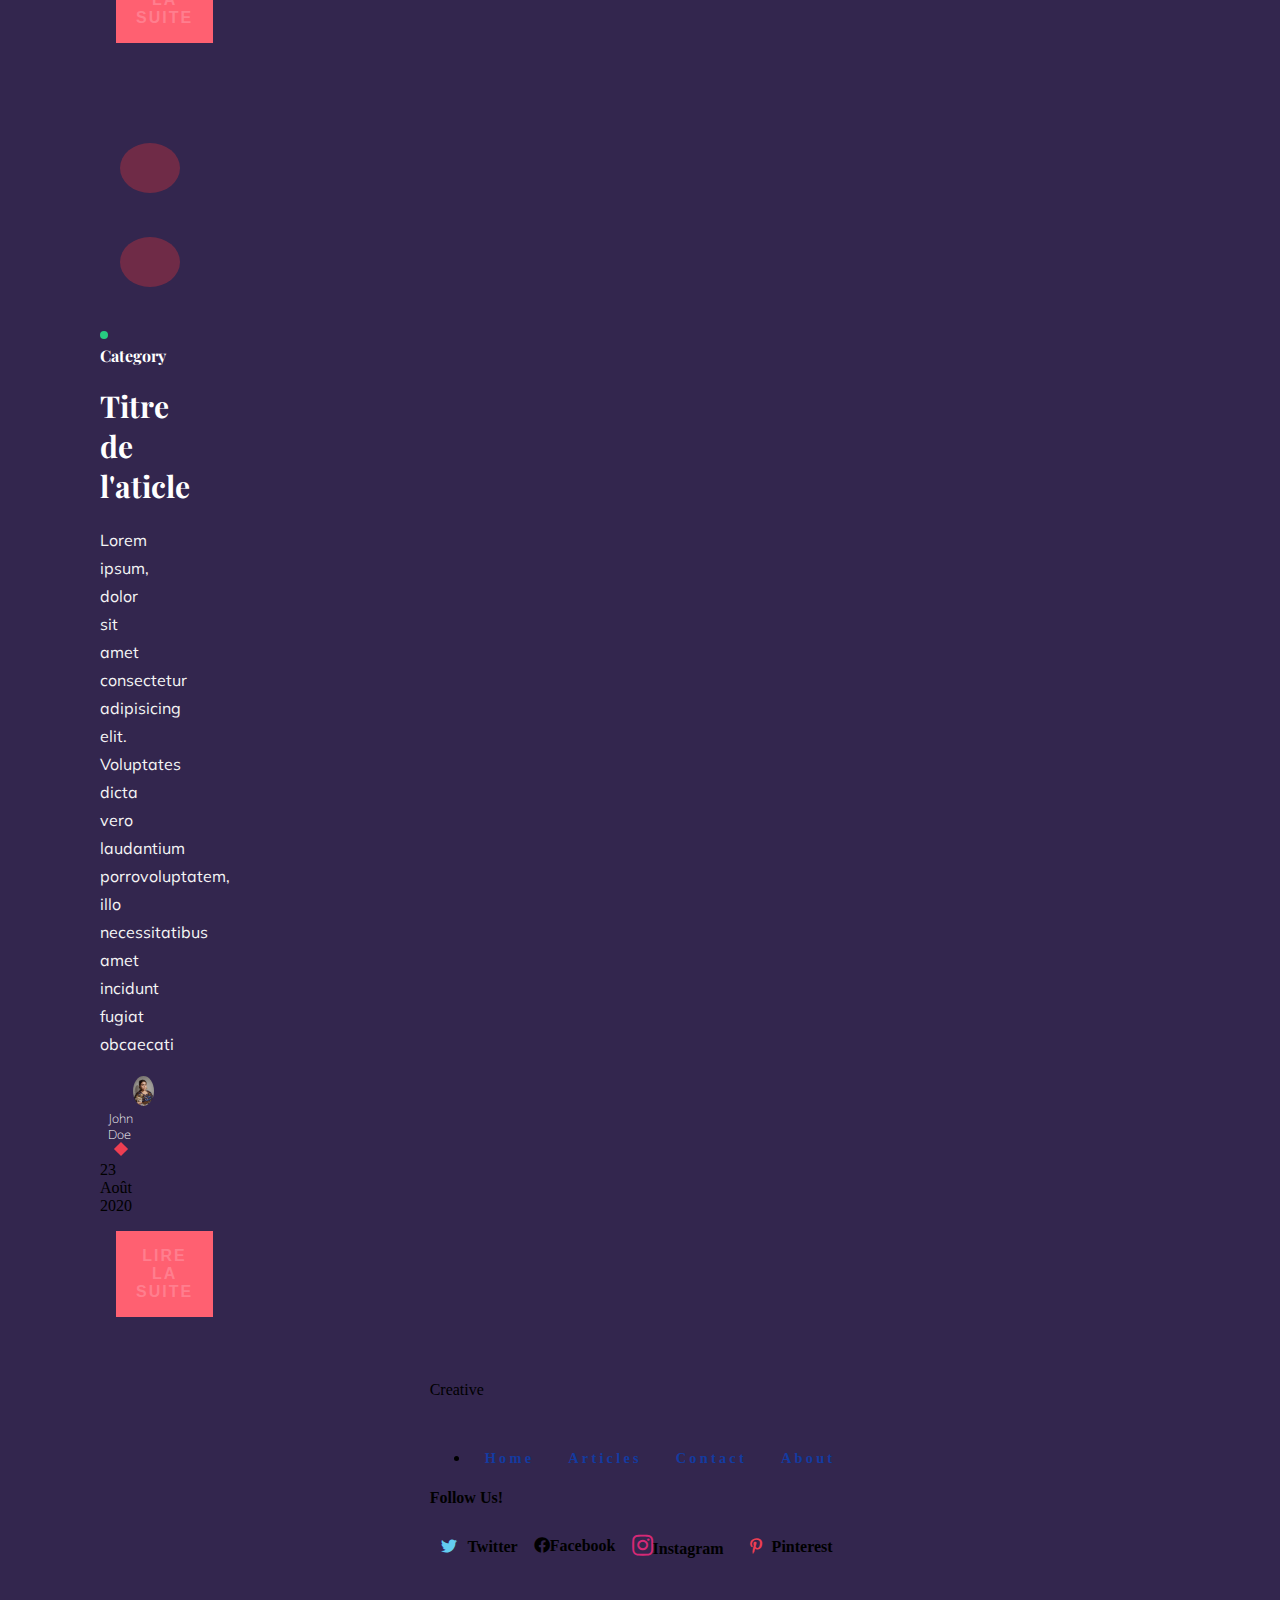
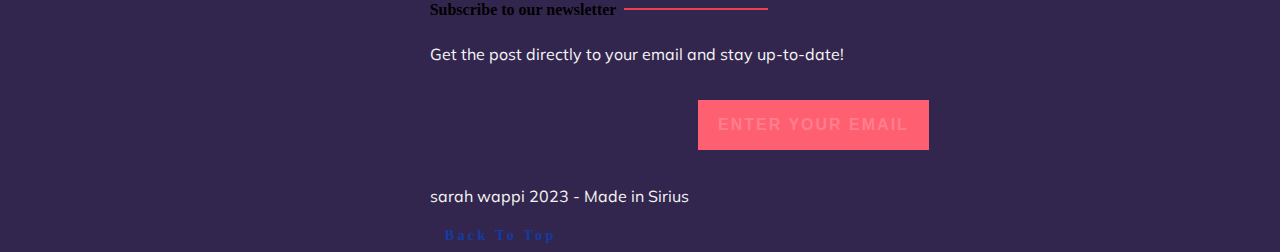
==== commit 15665d80: "coucou diffirent" ====
--- a/home.html
+++ b/home.html
@@ -5,7 +5,7 @@
   <meta charset="UTF-8">
   <meta name="viewport" content="width=device-width, initial-scale=1.0">
   <!-- les lies pour les styles  -->
-  <link rel="stylesheet" href="stylehome.css">
+  <!-- <link rel="stylesheet" href="stylehome.css"> -->
   <link rel="stylesheet" href="header.css">
   <link rel="stylesheet" href="slider.css">
   <link rel="stylesheet" href="left.css">
@@ -78,7 +78,7 @@
 
 
 
-    </div>
+
 
 
 
--- a/stylehome.css
+++ b/stylehome.css
@@ -3,89 +3,89 @@
 @import url("https://fonts.googleapis.com/css2?family=Vampiro+One&display=swap");
 @import url("https://cdnjs.cloudflare.com/ajax/libs/font-awesome/5.14.0/css/all.min.css");
 
-body {
+/* body {
   background-color: #33264E;
   place-items: center;
-}
+} */
 
 /*============ section article===========*/
-.articles-section {
+/* .articles-section {
   margin: auto;
   display: flex;
   margin-top: 8rem;
   width: 1200px;
-}
+} */
 
 /*============ section article left===========*/
-.left-container {
+/* .left-container {
   width: 800px;
   margin-right: 3rem;
   margin-left: 3rem;
-}
-
-.Article {
+} */
+
+/* .Article {
   width: 100%;
   display: flex;
   justify-content: center;
-  background: color(bg-article);
+
   margin-bottom: 2rem;
   margin-right: 70rem;
   box-shadow: 0 10px 50px rgba(252, 56, 56, 0.3);
-}
-
-.article-photo {
+} */
+
+/* .article-photo {
   width: 40%;
   object-fit: cover;
-}
+} */
 
 /*============ texte article description===========*/
-.article-description h1 {
+/* .article-description h1 {
   font-family: "Playfair Display";
   font-size: 30px;
   color: white;
-}
+} */
 
 /*============ . 1 article icons===========*/
-.img-icons img {
+/* .img-icons img {
   object-fit: cover;
   position: relative;
   margin: 20px;
   justify-content: center;
   display: inline-flex;
   left: 65%;
-}
+} */
 
 /*============ . 1 article =texte===========*/
-.article-description {
+/* .article-description {
   width: 60%;
   margin-left: 1.5rem;
   padding: 1rem;
   font-family: font-family(titre);
-}
-
-p {
+} */
+
+/* p {
   font-family: font-family(texte);
   font-size: 0.8rem;
   color: white;
   line-height: 16px;
   margin-top: 1rem;
-}
-
-h2 {
+} */
+
+/* h2 {
   font-family: "Playfair Display";
   font-size: 16px;
   color: white;
-}
+} */
 
 /*============ . 1 article =writter img===========*/
-.img-writer img {
+/* .img-writer img {
   object-fit: cover;
   height: 30px;
   width: 30px;
   border-radius: 50%;
   display: inline-block;
   margin: 2px 10px 4px 8px;
-}
+} */
 
 /*============ . 1 article =writter texte===========*/
 .writer-x h5 {
@@ -96,30 +96,30 @@
   display: inline-flex;
 }
 
-.img img {
+/* .img img {
   object-fit: cover;
   width: 80%;
   height: 80%;
   border-radius: 50%;
   display: inline-block;
-}
-
-.article-description .writer-img {
+} */
+
+/* .article-description .writer-img {
   display: flex;
   align-items: center;
   justify-content: left;
   padding: 0 25px;
-  height: values(height-image);
-}
+
+} */
 
 /*============ . img article left Section ============*/
-img {
+/* img {
   width: 80%;
   height: 80%;
-}
+} */
 
 /*============ . boutton Section ============*/
-button {
+/* button {
   display: inline-flex;
   padding: 16px 20px;
   border: none;
@@ -135,7 +135,7 @@
   margin: 16px;
   justify-content: center;
   left: 65%;
-}
+} */
 
 /*============ . Blogs Article ============*/
 /*============ . Blogs Article Right============*/
@@ -591,21 +591,16 @@
   font-weight: bold;
 } */
 
-.search-icon {
+/* .search-icon {
   display: flex;
   flex-direction: row-reverse;
   flex-wrap: wrap;
   align-content: center;
   width: 33%;
-}
+} */
 
 /*============ .LOGO ICONS===========*/
-.ligne-header {
-  width: 1200px;
-  height: 1px;
-  background-color: #777777;
-  margin: 3rem auto;
-}
+
 
 /*============ .MENU HEADER CARACTERE===========*/
 /*============ .SLIDER SECTION===========*/
@@ -1334,16 +1329,16 @@
   color: white;
 }
 
-.Article-long {
+/* .Article-long {
   width: 100%;
   display: flex;
   justify-content: center;
-  background: color(bg-article);
+ 
   margin-bottom: 2rem;
   margin-right: 70rem;
   box-shadow: 0 10px 50px rgba(252, 56, 56, 0.3);
-}
-
+} */
+/* 
 .article-photo-long {
   width: 100%;
   object-fit: cover;
@@ -1353,11 +1348,11 @@
   width: 60%;
   margin-left: 1.5rem;
   padding: 1rem;
-  font-family: font-family(titre);
-}
-
-p {
-  font-family: font-family(texte);
+
+} */
+
+/* p {
+
   font-size: 0.8rem;
   color: white;
   line-height: 16px;
@@ -1368,7 +1363,7 @@
   font-family: "Playfair Display";
   font-size: 16px;
   color: white;
-}
+} */
 
 .img img {
   object-fit: cover;
@@ -1384,20 +1379,21 @@
   height: 100%;
 }
 
-.img-writer img {
+/* .img-writer img {
   object-fit: cover;
   height: 30px;
   border-radius: 50%;
   display: inline-block;
-}
-
+} */
+
+/* 
 .article-description .writer-img {
   display: flex;
   align-items: center;
   justify-content: left;
   padding: 0 25px;
-  height: values(height-image);
-}
+ 
+} */
 
 .icon-f {
   place-items: center;
@@ -1425,7 +1421,7 @@
   place-items: center;
   font-family: "Font Awesome 5 Free";
   text-rendering: auto;
-  -webkit-font-smoothing: antialiased;
+
   font-style: normal;
   font-variant: normal;
   font-weight: 900;
@@ -1493,14 +1489,6 @@
   margin-bottom: 3rem;
 }
 
-.nav-links {
-
-  display: flex;
-  justify-content: center;
-  align-items: center;
-  margin-left: 5rem;
-  margin-bottom: 2rem;
-}
 
 /* 
 .nav-links ul {
@@ -1514,52 +1502,36 @@
   margin: .3rem;
 } */
 
-.articles-section {
+/* .articles-section {
   max-width: 1200px;
   margin: 0 auto;
-
   display: flex;
   margin-top: 3rem;
-}
-
-.articles-section .left-container {
+} */
+
+/* .articles-section .left-container {
   max-width: 800px;
   margin-right: 3rem;
-}
-
-.Article {
+} */
+
+/* .Article {
   width: 100%;
-  display: -webkit-box;
-  display: -ms-flexbox;
-  display: flex;
-
+  display: flex;
   justify-content: center;
   background: #362953;
   margin-bottom: 2rem;
-}
-
-.Article .article-photo {
-  width: 40%;
-  height: 300px;
-}
-
-.article-photo img {
-  width: 100%;
-  height: 100%;
-  -o-object-fit: cover;
-  object-fit: cover;
-}
-
-.Article .article-description {
-  width: 60%;
-  margin-left: 1.5rem;
-  padding: 1rem 0;
-}
-
-.Article p {
+} */
+
+
+
+
+
+
+
+/* .Article p {
   font-family: "Mulish";
   font-size: 1rem;
   color: whitesmoke;
   line-height: 28px;
   margin-top: 1rem;
-}+} */--- a/header.css
+++ b/header.css
@@ -36,7 +36,7 @@
     /* flex-direction: row;
     flex-wrap: wrap; */
     align-content: center;
-    width: 33%;
+    width: 40%;
 }
 
 /*============ . logo===========*/
@@ -89,12 +89,13 @@
     display: inline-block;
 }
 
+/* 
 .ligne-header {
     width: 1200px;
     height: 1px;
     background-color: #777777;
     margin: 3rem auto;
-}
+} */
 
 
 /*============ .ICONS SECTION HEADER==========*/
@@ -107,6 +108,7 @@
     text-align: center;
     margin: 50px 0 0 0;
     text-decoration: none;
+    list-style: none;
 }
 
 .nav-links {
@@ -117,6 +119,7 @@
     margin-bottom: 2rem;
     text-decoration: none;
     text-transform: capitalize;
+    list-style: none;
 }
 
 .nav-links ul {
@@ -125,11 +128,13 @@
     align-items: center;
     width: 200px;
     text-decoration: none;
+    list-style: none;
 }
 
 .nav-links li {
     margin: .3rem;
     text-decoration: none;
+    list-style: none;
 }
 
 a {
@@ -144,17 +149,18 @@
     font-size: .9rem;
     font-weight: bold;
     letter-spacing: .2rem;
-}
-
-font-size: .9rem;
-font-weight: bold;
-letter-spacing: .2rem;
+    font-size: .9rem;
+    font-weight: bold;
+    letter-spacing: .2rem;
+    list-style: none;
+
 }
 
 
 a:hover {
     color: rgba(252, 56, 56, 0.3);
     text-decoration: none;
+    list-style: none;
 }
 
 
@@ -176,7 +182,7 @@
     display: grid;
     place-items: center;
     box-shadow: 0 0 0 0 black;
-    transform: scale(1);
+    /* transform: scale(1); */
     cursor: pointer;
 }
 
--- a/left.css
+++ b/left.css
@@ -21,10 +21,31 @@
     box-shadow: 0 10px 50px rgba(252, 56, 56, 0.3);
 }
 
-.article-photo {
+.article-photo img {
+    width: 100%;
+    height: 100%;
+    object-fit: cover;
+}
+
+.Article .article-photo {
+    width: 40%;
+    height: 300px;
+}
+
+/* .article-photo {
     width: 100%;
     height: 300px;
     object-fit: cover;
+} */
+.Article .article-photo {
+    width: 40%;
+    height: 300px;
+}
+
+.Article .article-description {
+    width: 60%;
+    margin-left: 1.5rem;
+    padding: 1rem 0;
 }
 
 /*============ texte article description===========*/
@@ -49,15 +70,10 @@
     width: 60%;
     margin-left: 1.5rem;
     padding: 1rem;
-    font-family: font-family(titre);
+
 }
 
 p {
-
-    font-size: 0.8rem;
-    color: white;
-    line-height: 16px;
-    margin-top: 1rem;
     font-family: "Mulish";
     font-size: 1rem;
     color: whitesmoke;
@@ -92,8 +108,8 @@
 
 .img img {
     object-fit: cover;
-    width: 100%;
-    height: 100%;
+    width: 80%;
+    height: 80%;
     border-radius: 50%;
     display: inline-block;
 }
@@ -103,7 +119,7 @@
     align-items: center;
     justify-content: left;
     padding: 0 25px;
-    height: values(height-image);
+
 }
 
 /*============ . img article left Section ============*/
@@ -128,7 +144,7 @@
     position: relative;
     margin: 16px;
     justify-content: center;
-    left: 65%;
+    left: 60%;
 }
 
 /*============ . Blogs Article ============*/--- a/footer.css
+++ b/footer.css
@@ -7,6 +7,7 @@
     justify-content: center;
     align-items: center;
     margin-bottom: 3rem;
+    list-style: none;
     /*============ .ICONS twitter==========*/
     /*============ .ICONS facebook==========*/
     /*============ .ICONS instagram==========*/
@@ -34,7 +35,7 @@
 }
 
 .contact-facebook {
-    color: color-icon(facebook);
+    color: #507cbe;
 }
 
 .contact .contact-facebook {
@@ -51,13 +52,13 @@
     margin: 10px;
 }
 
-.contact .contact-facebook {
+/* .contact .contact-facebook {
     color: #507CBE;
-}
-
-.contact-instagram {
+} */
+
+/* .contact-instagram {
     color: color-icon(instagram);
-}
+} */
 
 .contact .contact-instagram {
     color: #D62976;
@@ -65,7 +66,7 @@
 
 .contact .contact-instagram {
     color: #D62976;
-    color: #d62976;
+
     margin: 10px;
 }
 
@@ -73,9 +74,7 @@
     margin: 0 1rem 1rem 0;
 }
 
-.contact-pinterest {
-    color: color-icon(pinterest);
-}
+
 
 .line-left {
     font-family: "Playfair Display";
@@ -110,16 +109,13 @@
 
 /*============ .  icon  bloc footer============*/
 .footer-icons {
-    display: -webkit-box;
-    display: -ms-flexbox;
-    display: flex;
-    -webkit-box-align: center;
-    -ms-flex-align: center;
-    align-items: center;
-    -webkit-box-pack: center;
-    -ms-flex-pack: center;
-    justify-content: center;
-    -ms-flex-wrap: wrap;
+
+    display: flex;
+
+    align-items: center;
+
+    justify-content: center;
+
     flex-wrap: wrap;
 }
 
@@ -127,7 +123,7 @@
     place-items: center;
     font-family: "Font Awesome 5 Free";
     text-rendering: auto;
-    -webkit-font-smoothing: antialiased;
+
     font-style: normal;
     font-variant: normal;
     font-weight: 900;
@@ -138,30 +134,17 @@
 }
 
 .contact-icons {
-    display: -webkit-box;
-    display: -ms-flexbox;
-    display: flex;
-    -webkit-box-align: center;
-    -ms-flex-align: center;
-    align-items: center;
-    -webkit-box-pack: center;
-    -ms-flex-pack: center;
-    justify-content: center;
-    -ms-flex-wrap: wrap;
+    display: flex;
+    align-items: center;
+    justify-content: center;
     flex-wrap: wrap;
 }
 
 .footer-left .footer-icons {
-    display: -webkit-box;
-    display: -ms-flexbox;
-    display: flex;
-    -webkit-box-align: center;
-    -ms-flex-align: center;
-    align-items: center;
-    -webkit-box-pack: center;
-    -ms-flex-pack: center;
-    justify-content: center;
-    -ms-flex-wrap: wrap;
+
+    display: flex;
+    align-items: center;
+    justify-content: center;
     flex-wrap: wrap;
 }
 
@@ -179,13 +162,8 @@
 
 .left-contact .footer-icons {
     display: flex;
-    -webkit-box-align: center;
-    -ms-flex-align: center;
-    align-items: center;
-    -webkit-box-pack: center;
-    -ms-flex-pack: center;
-    justify-content: center;
-    -ms-flex-wrap: wrap;
+    align-items: center;
+    justify-content: center;
     flex-wrap: wrap;
     margin: 10px;
 }
